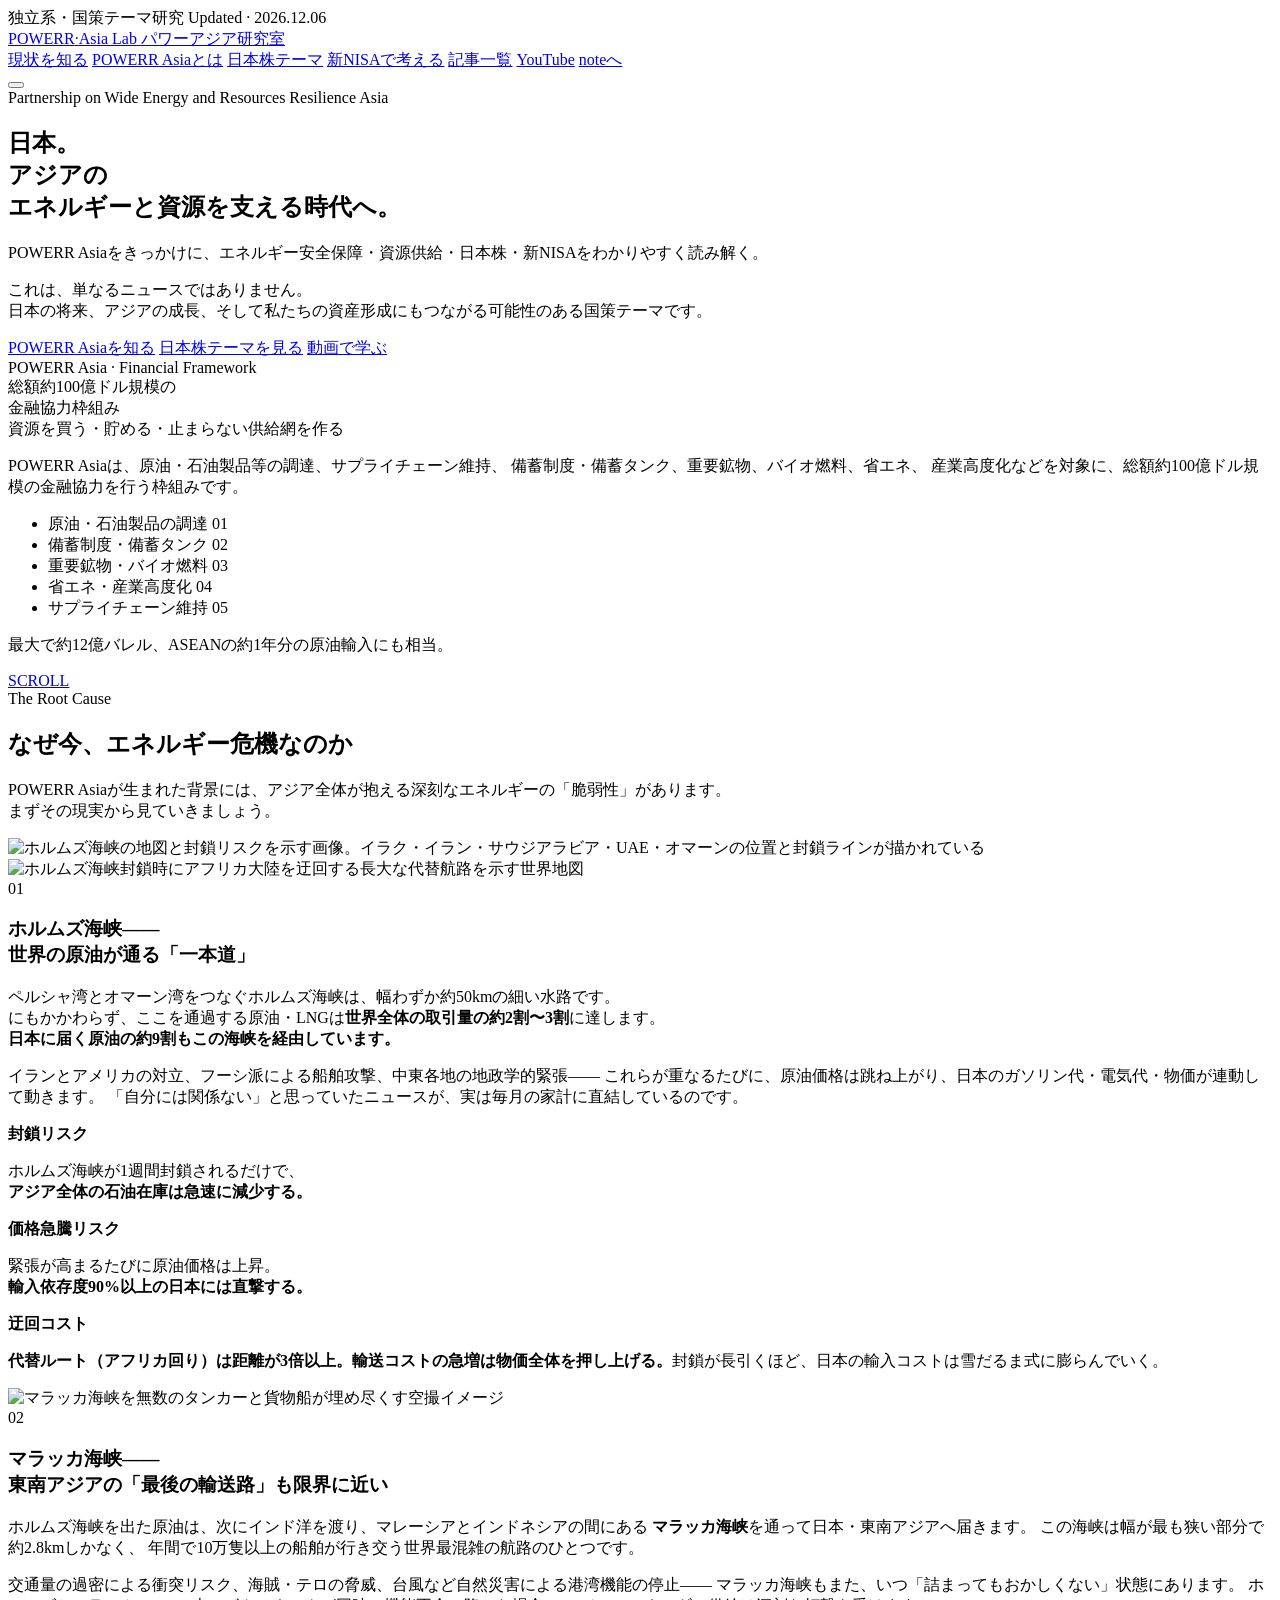
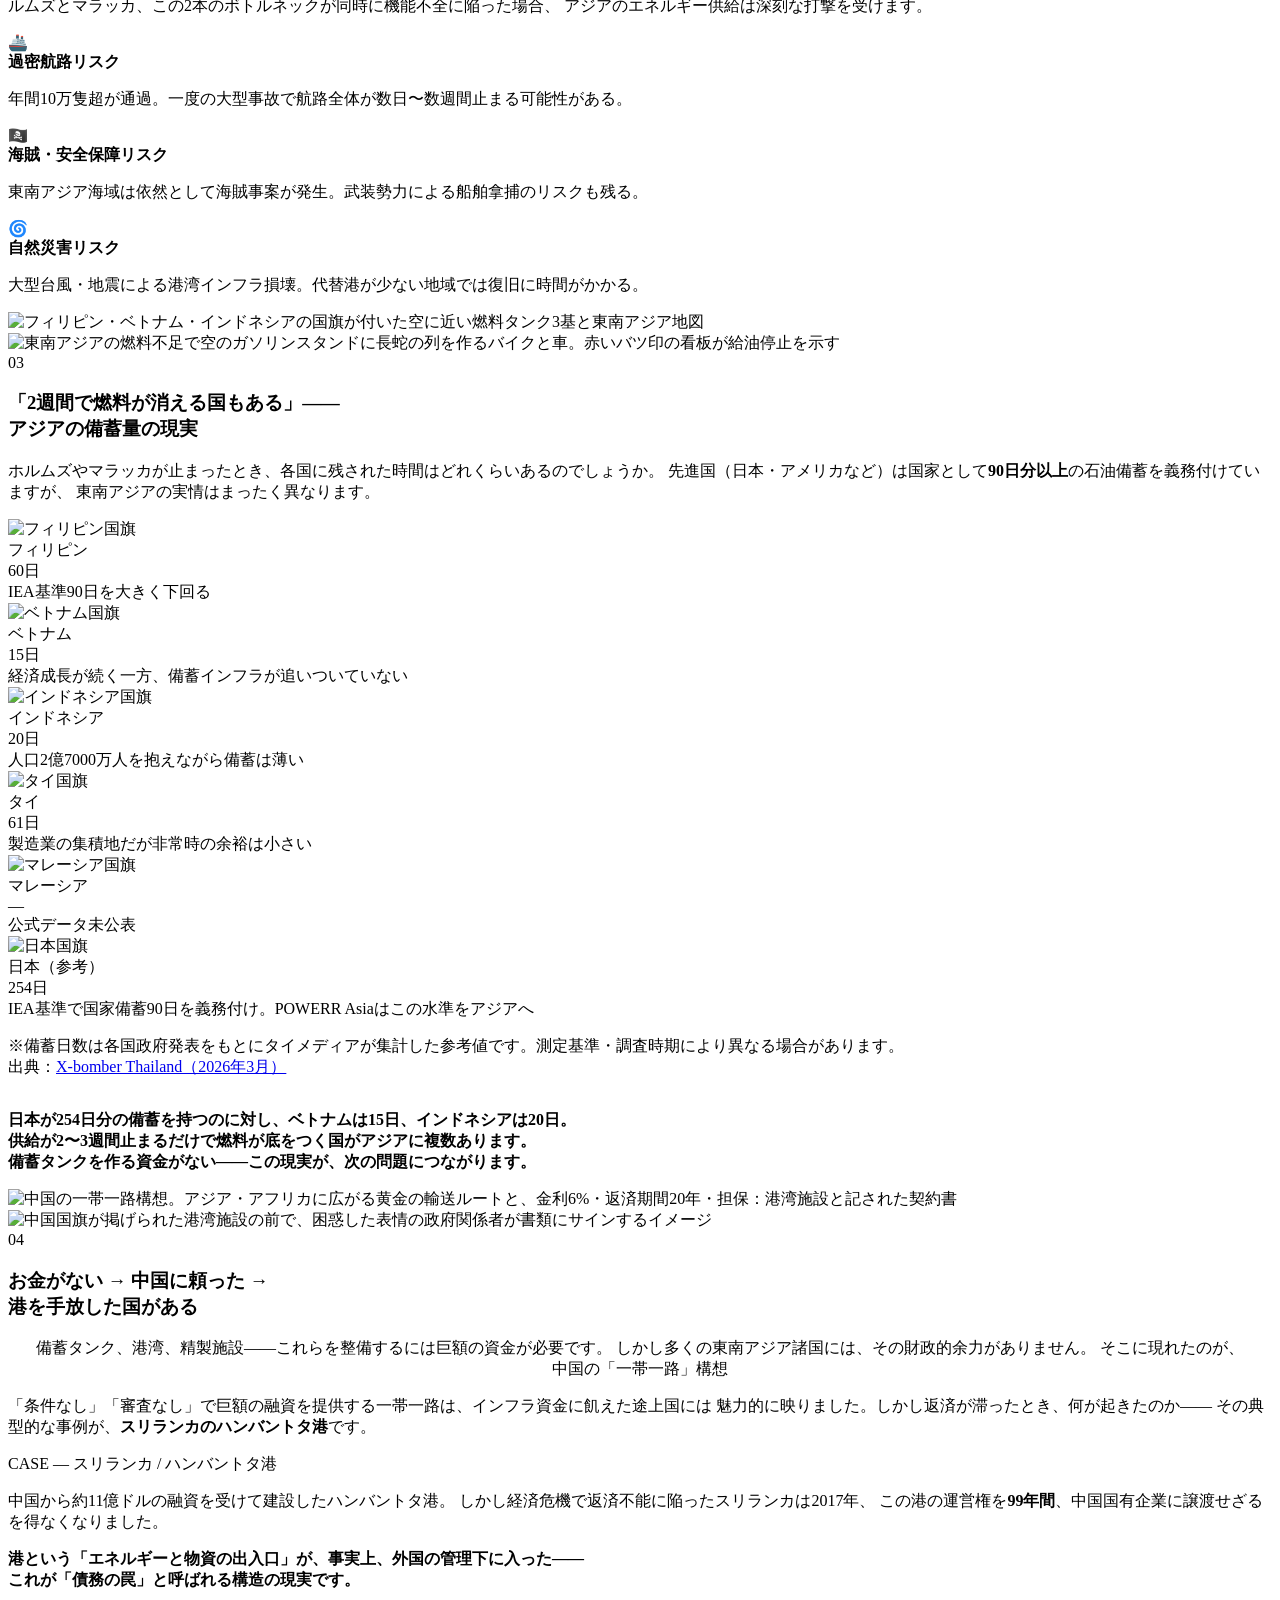
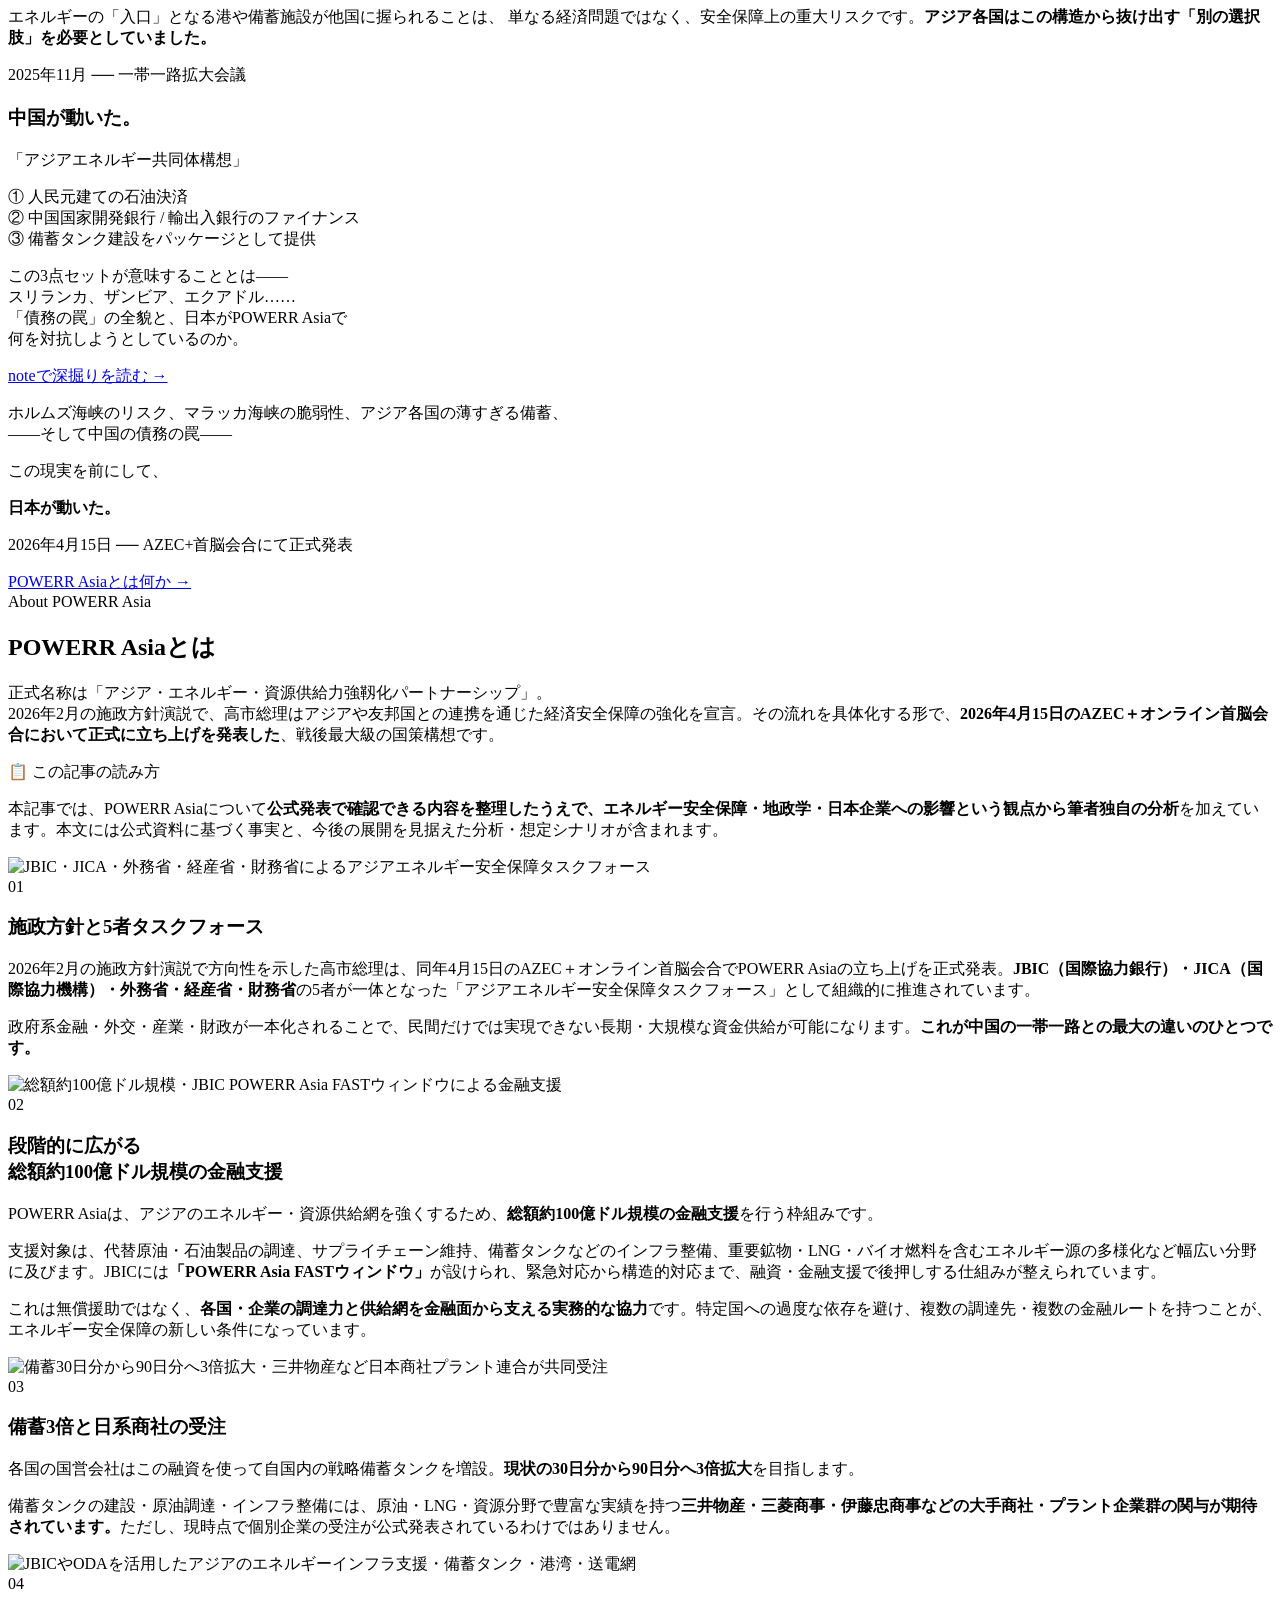
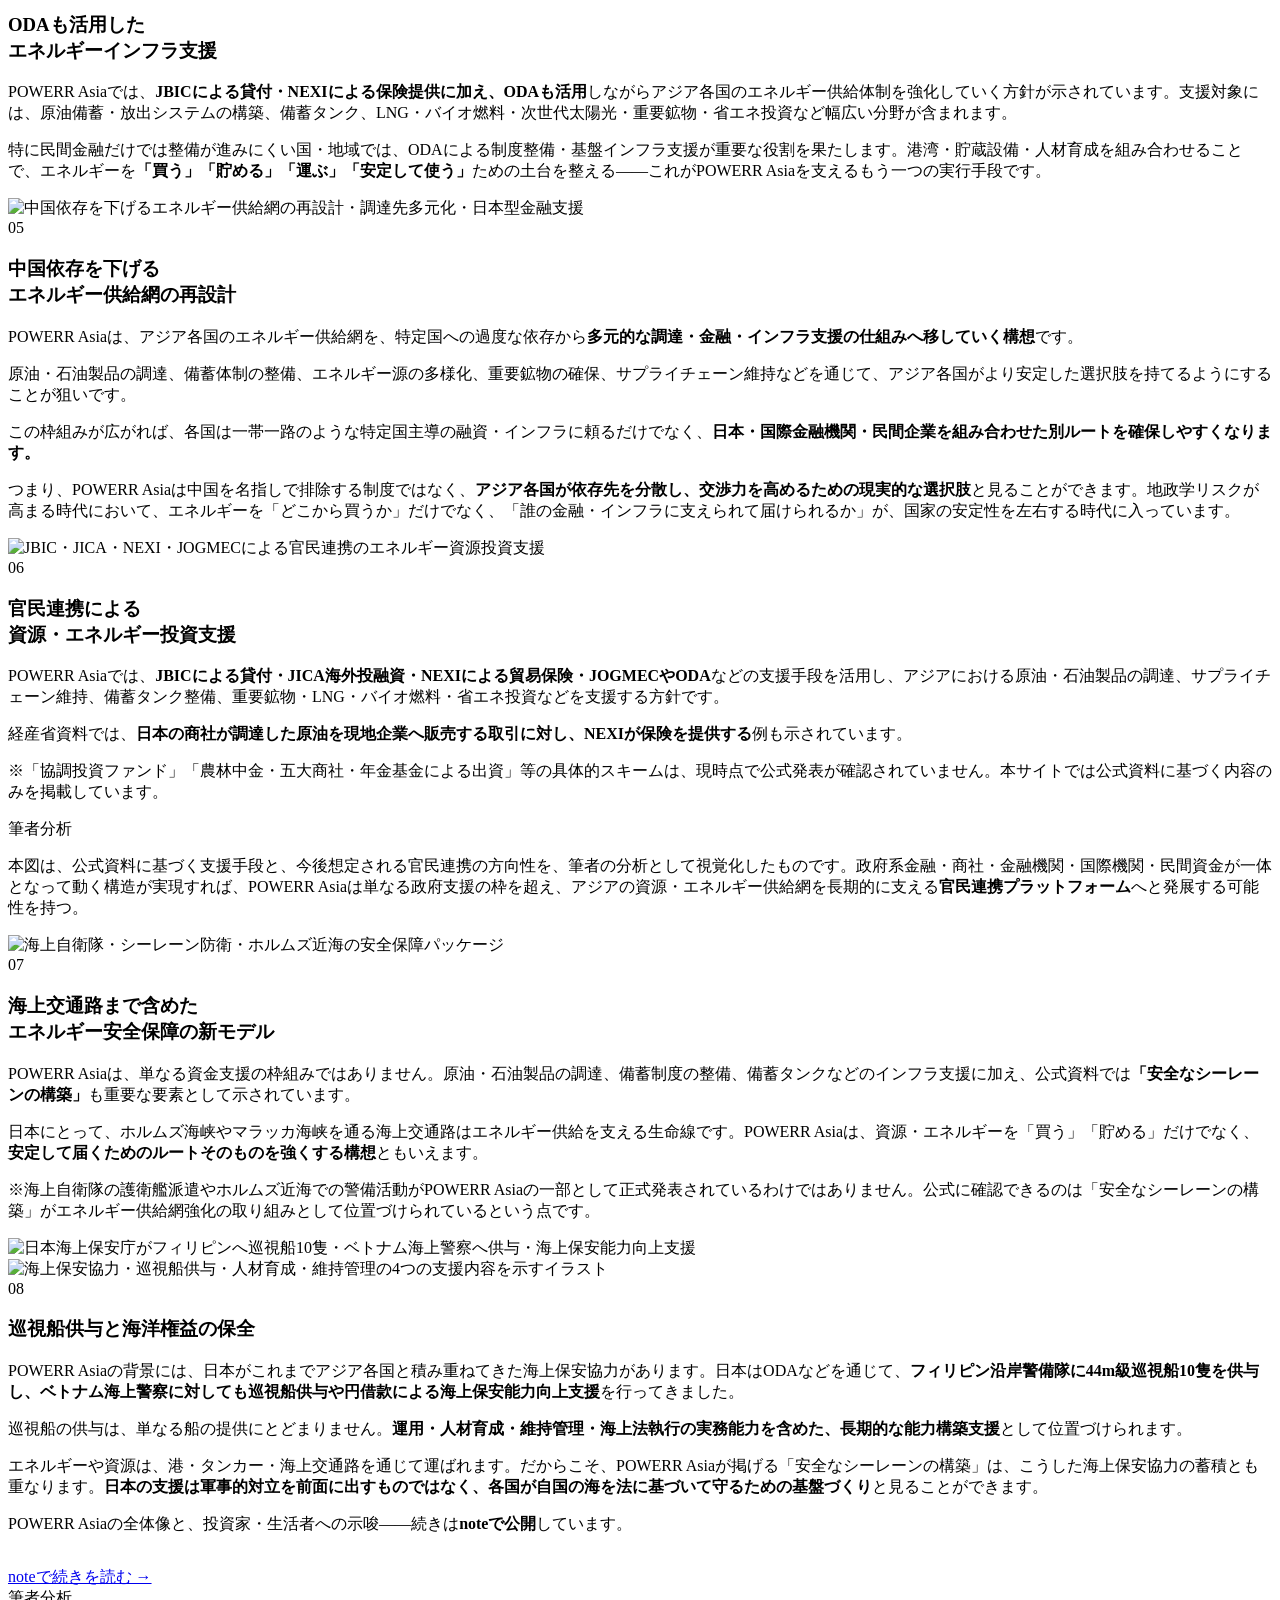
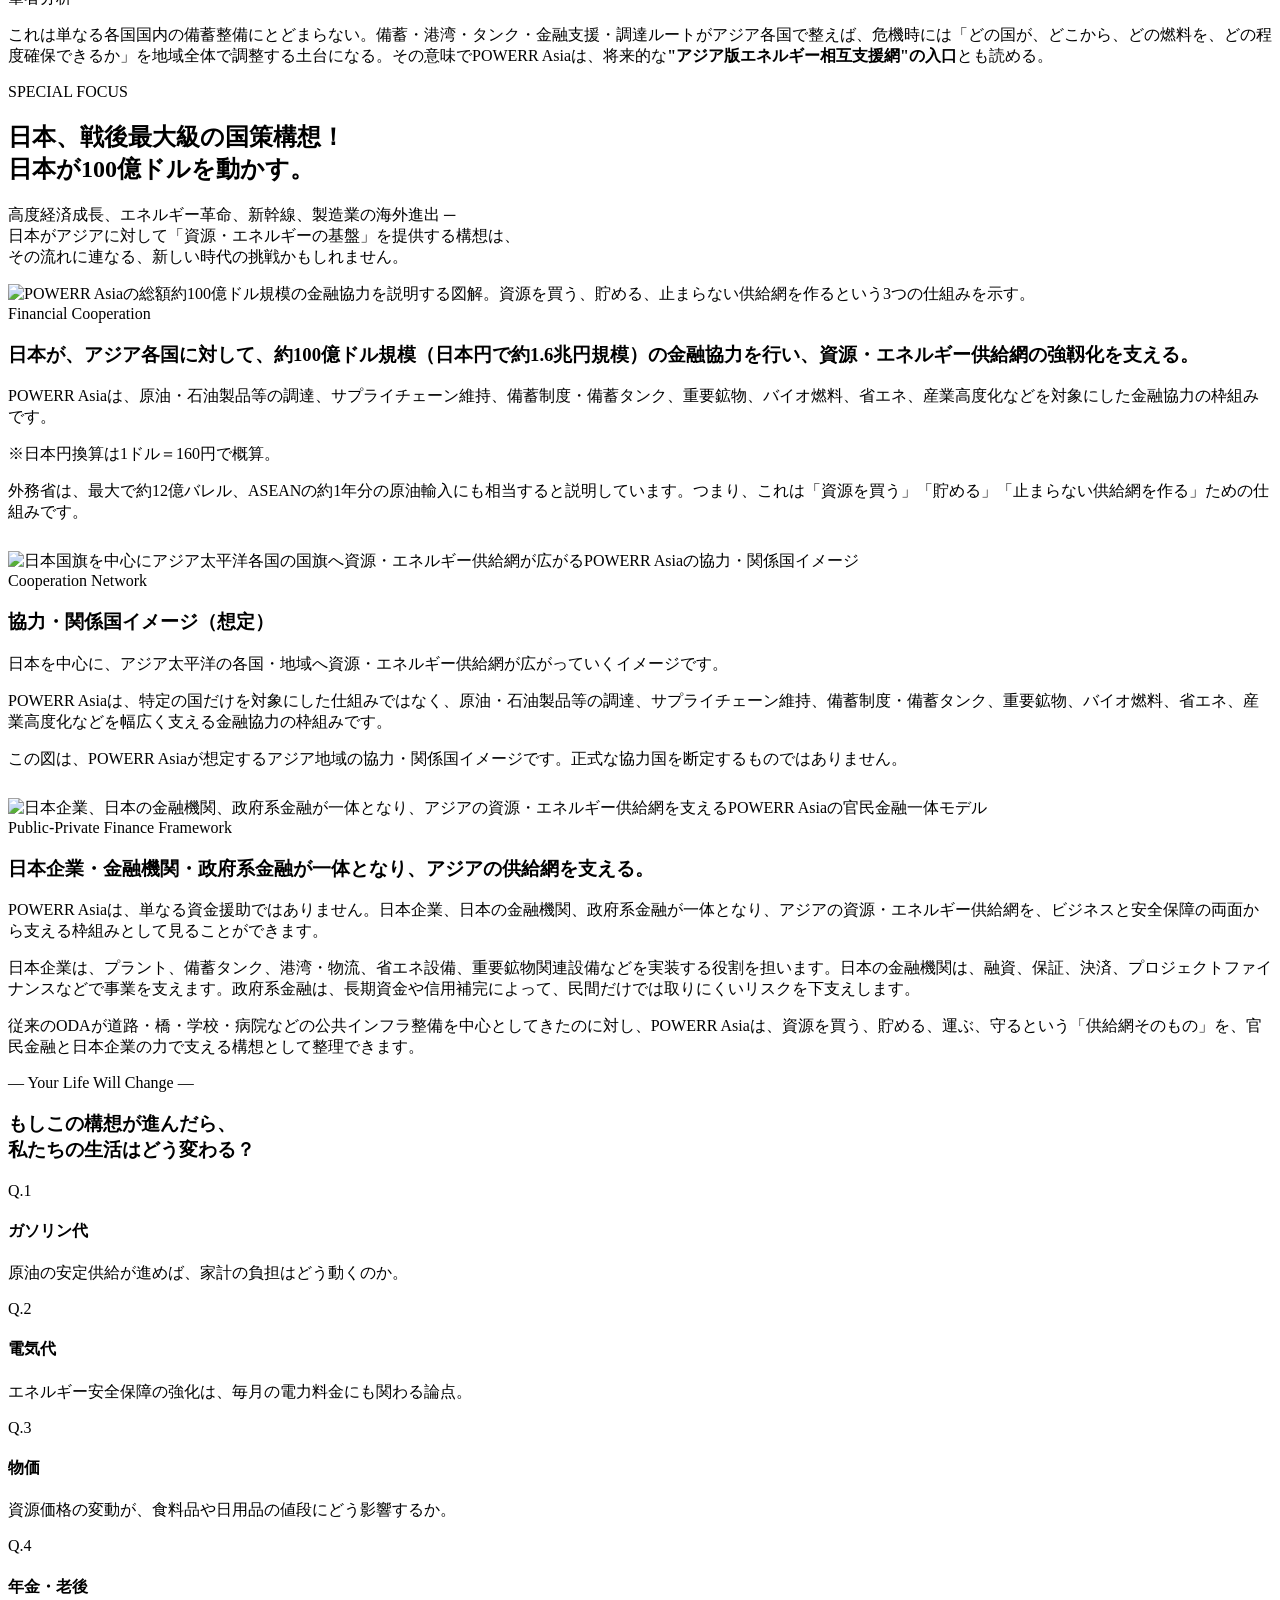
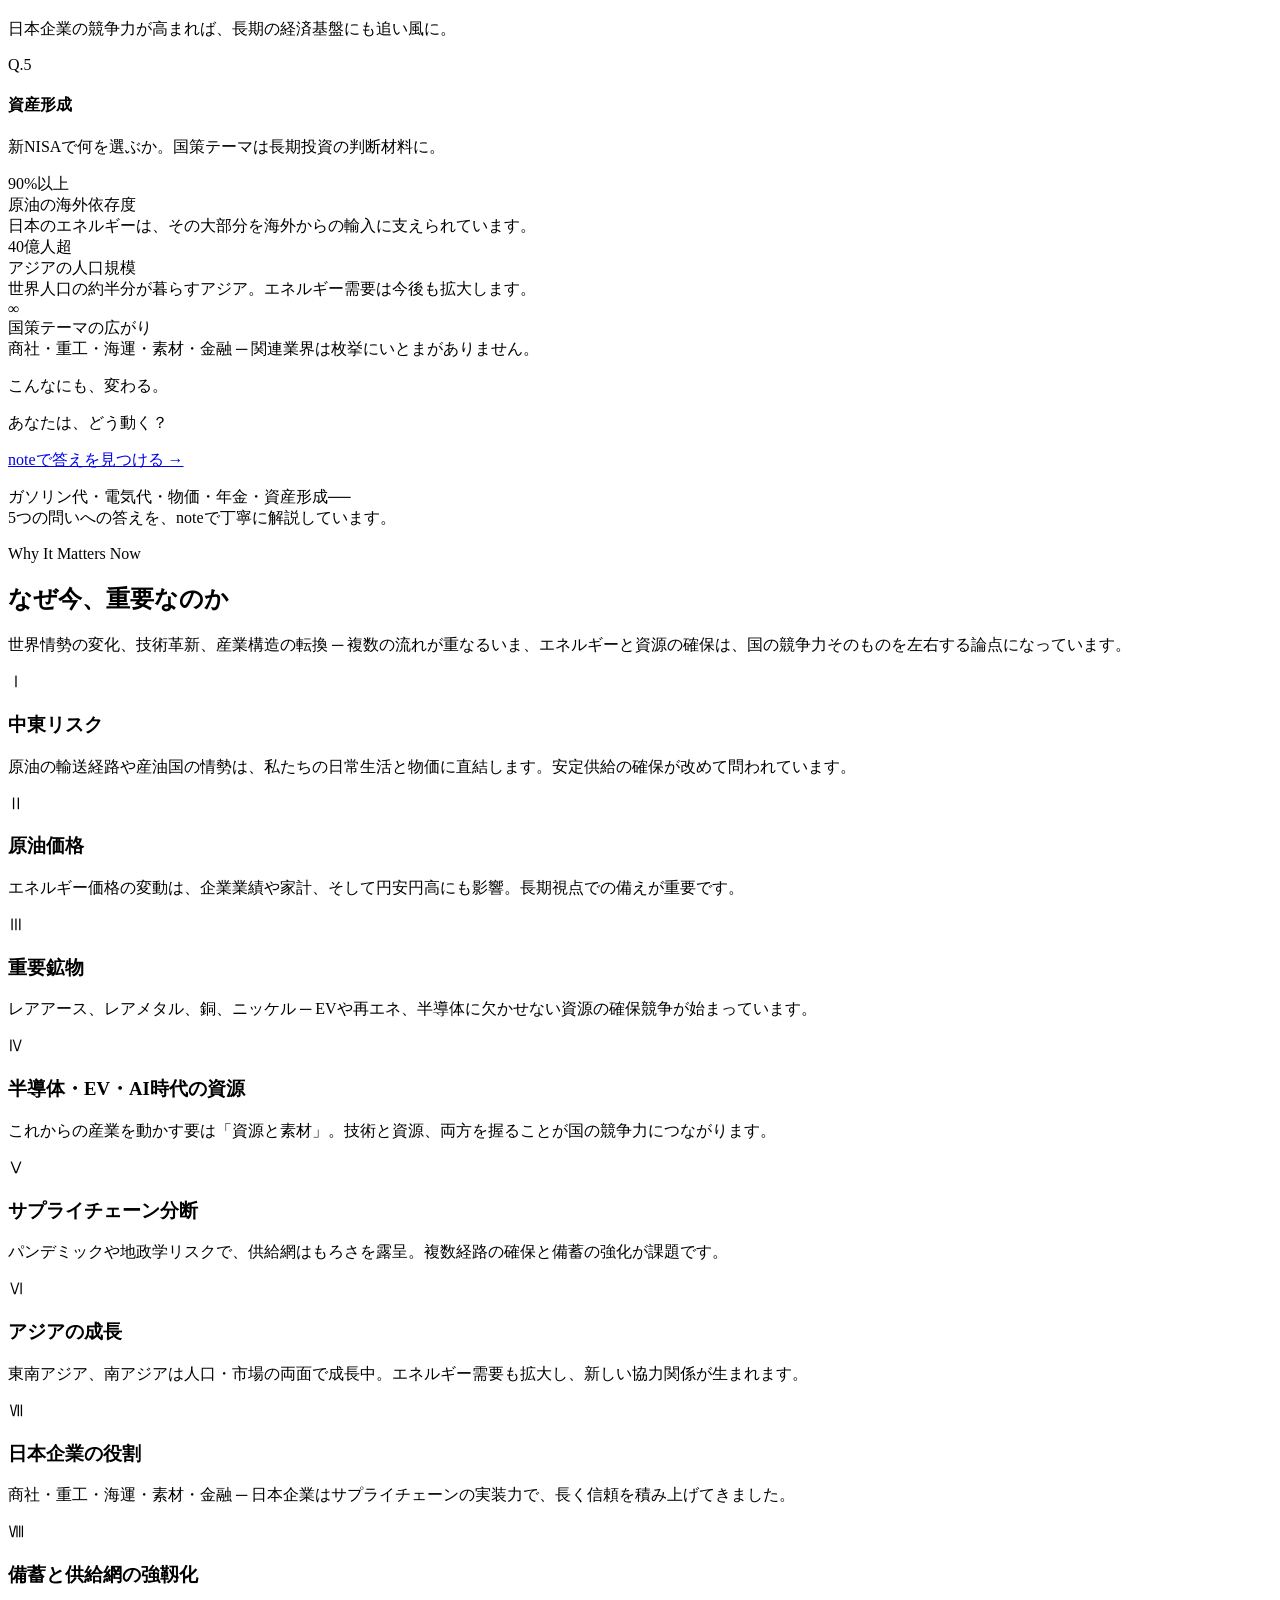
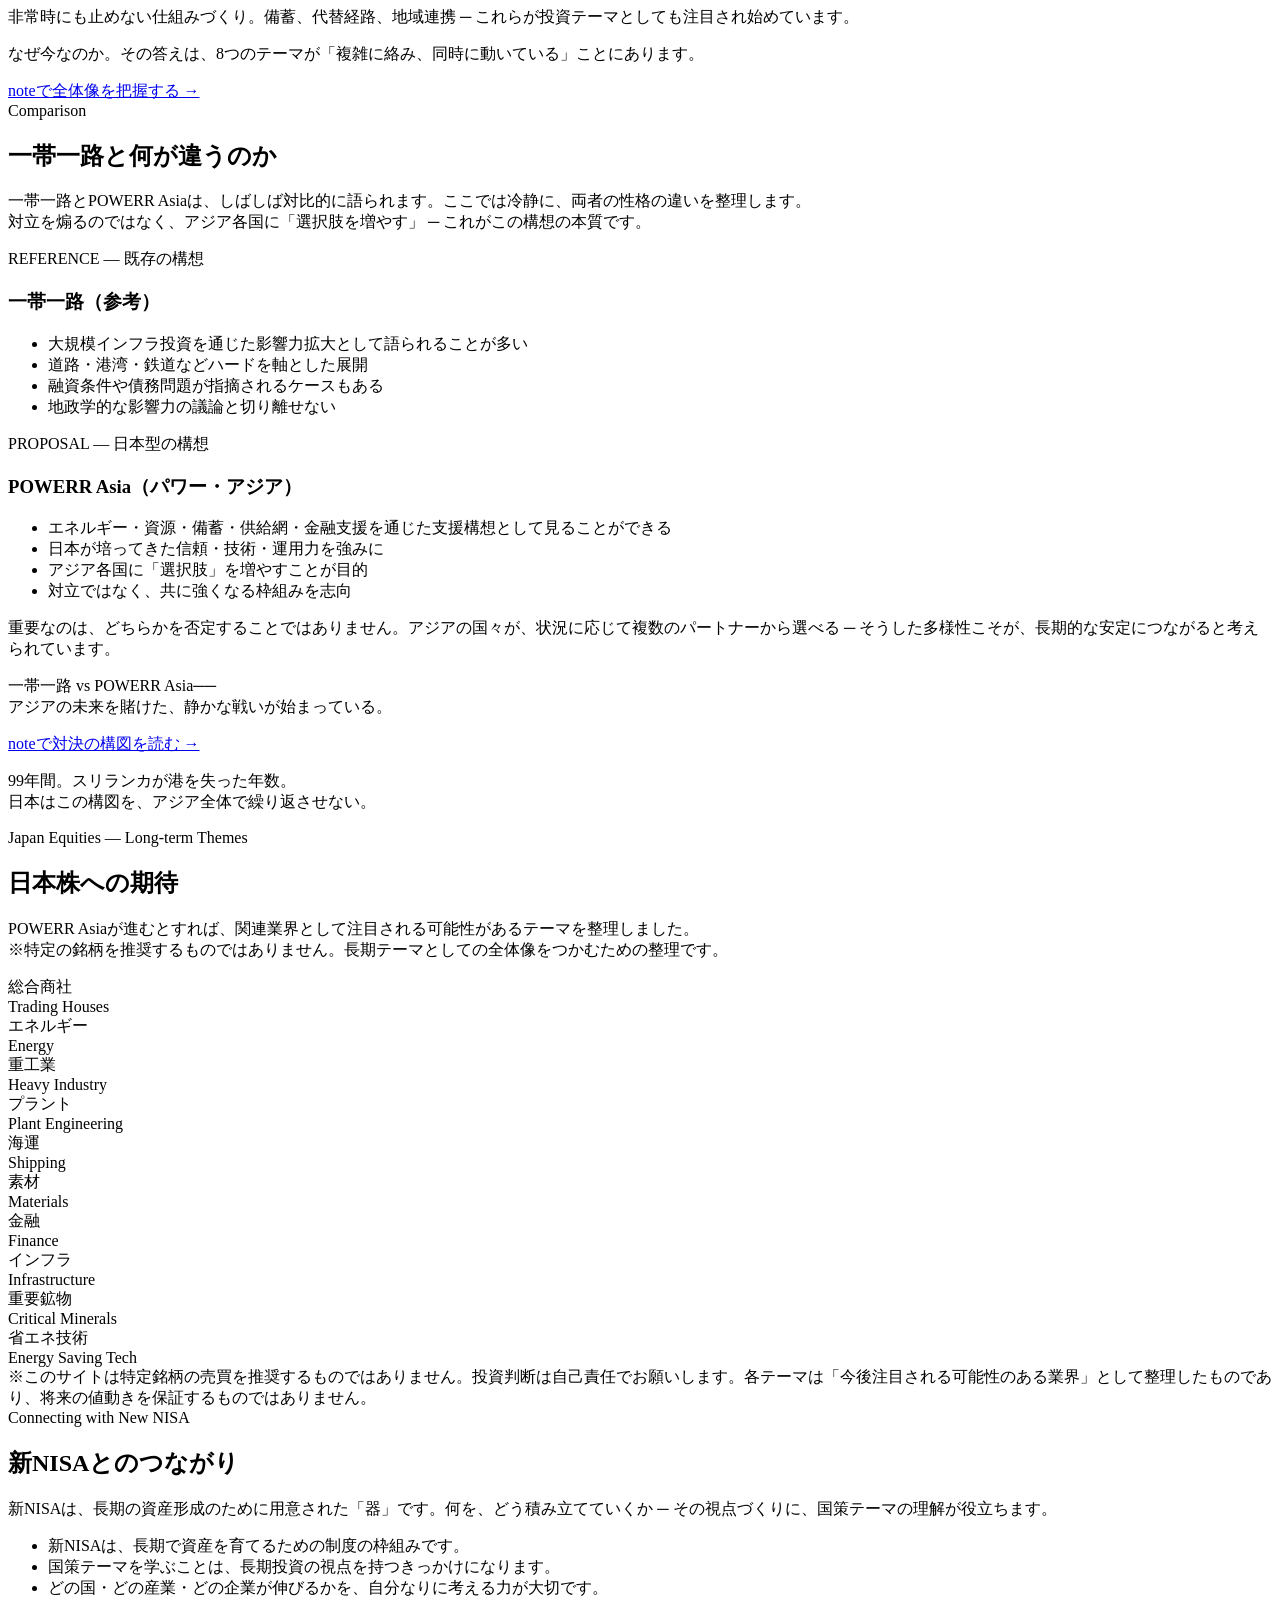
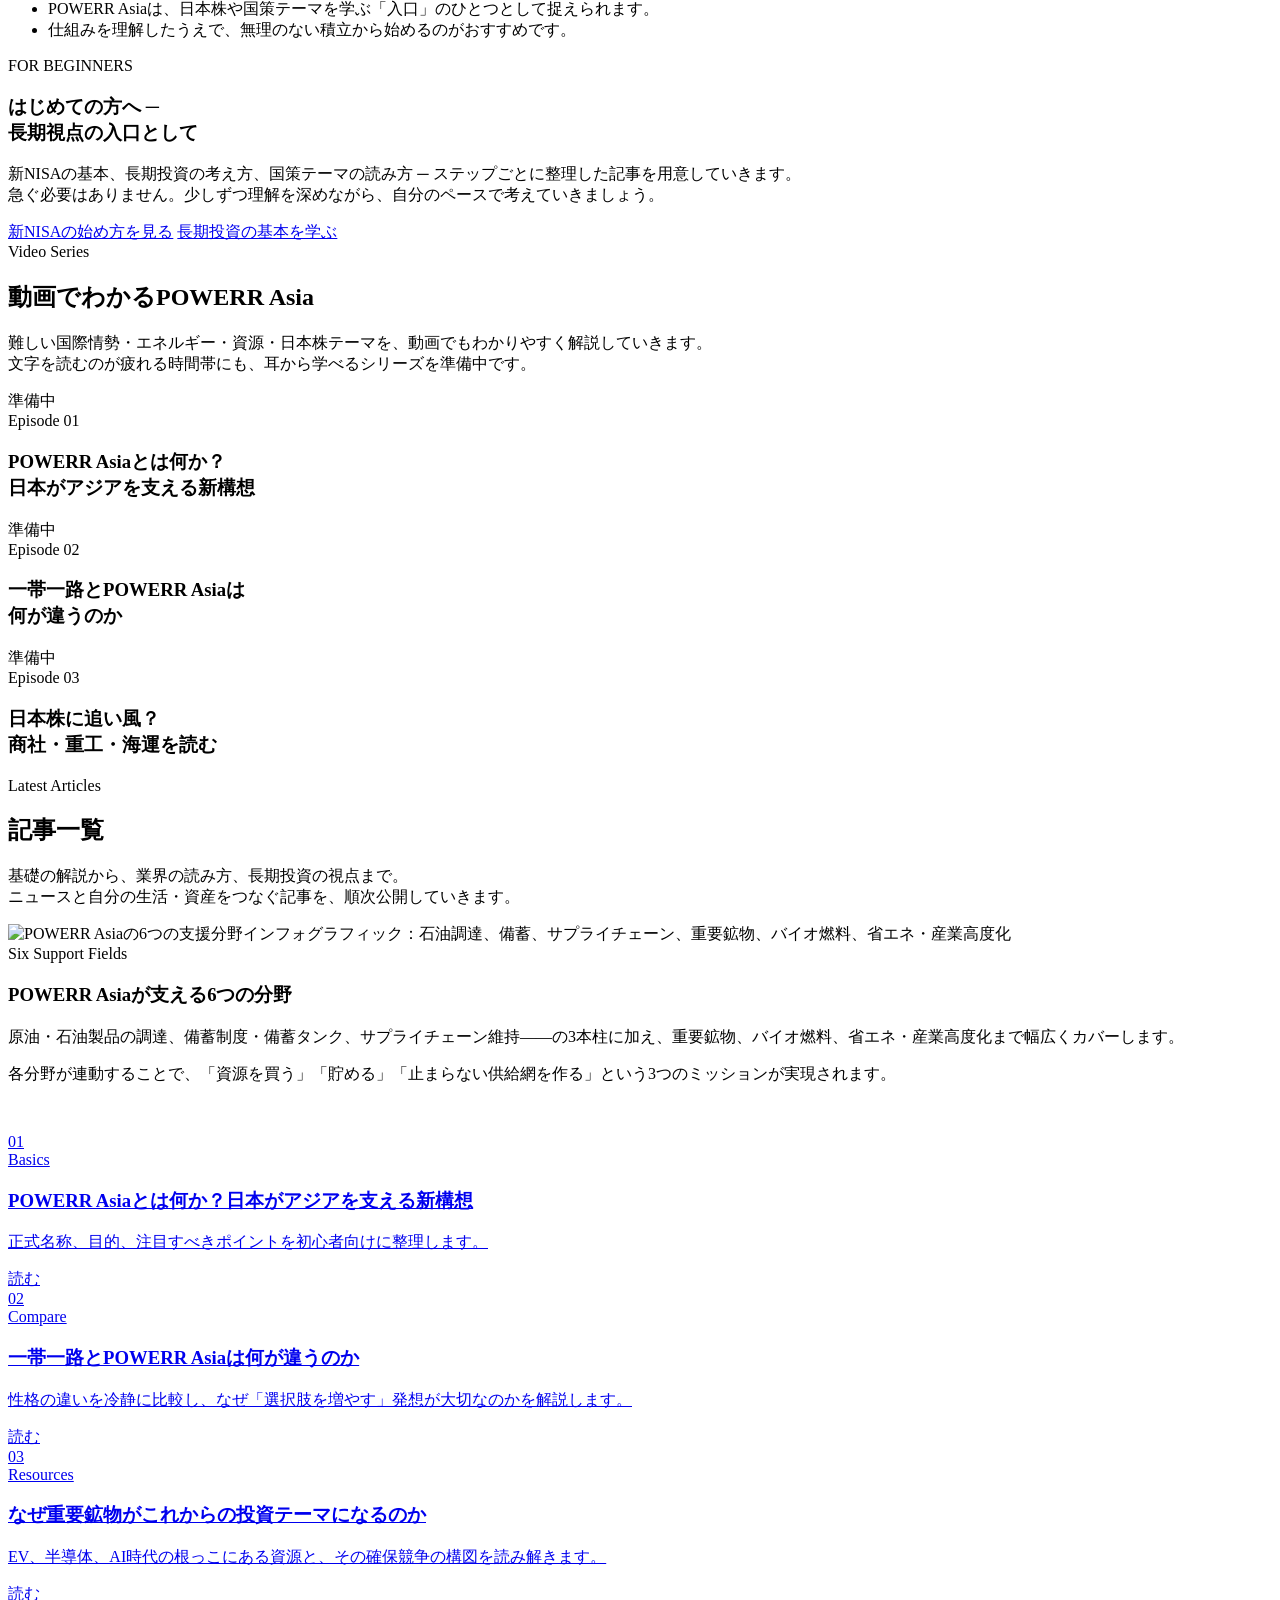
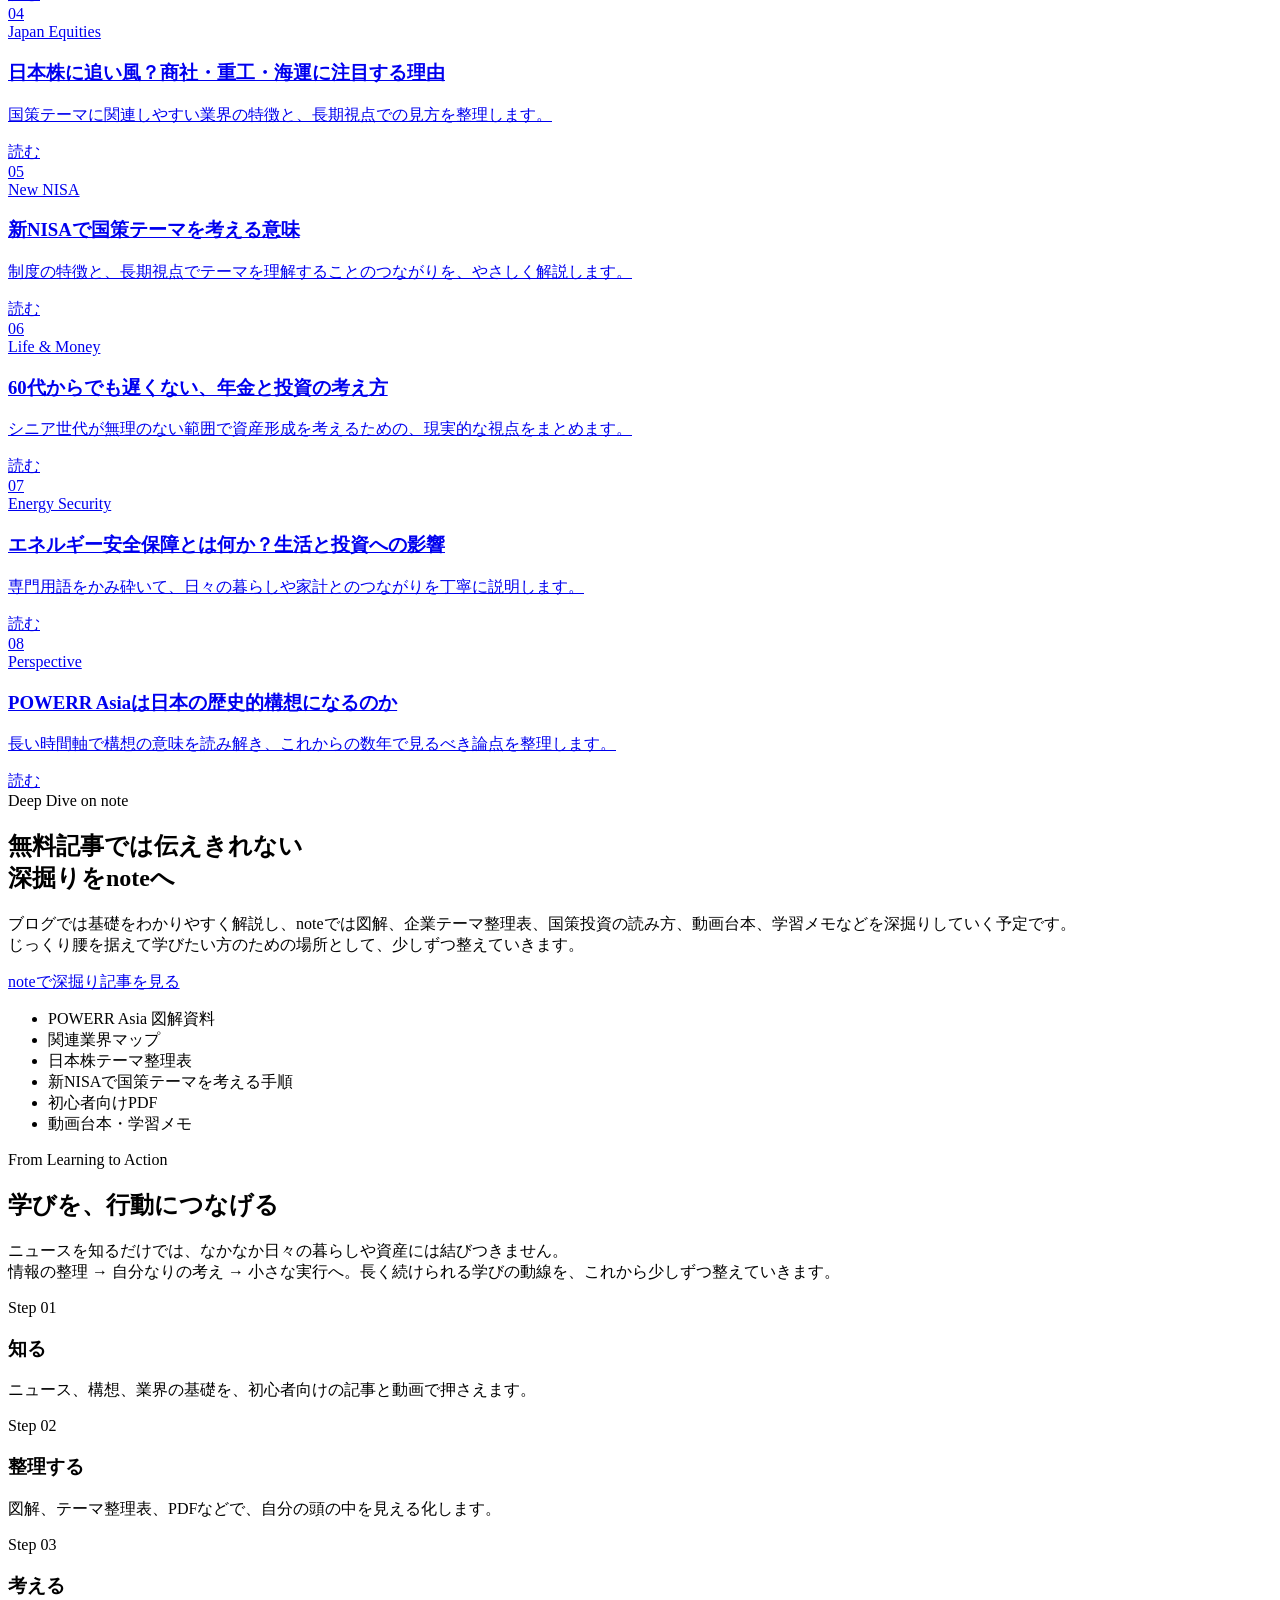
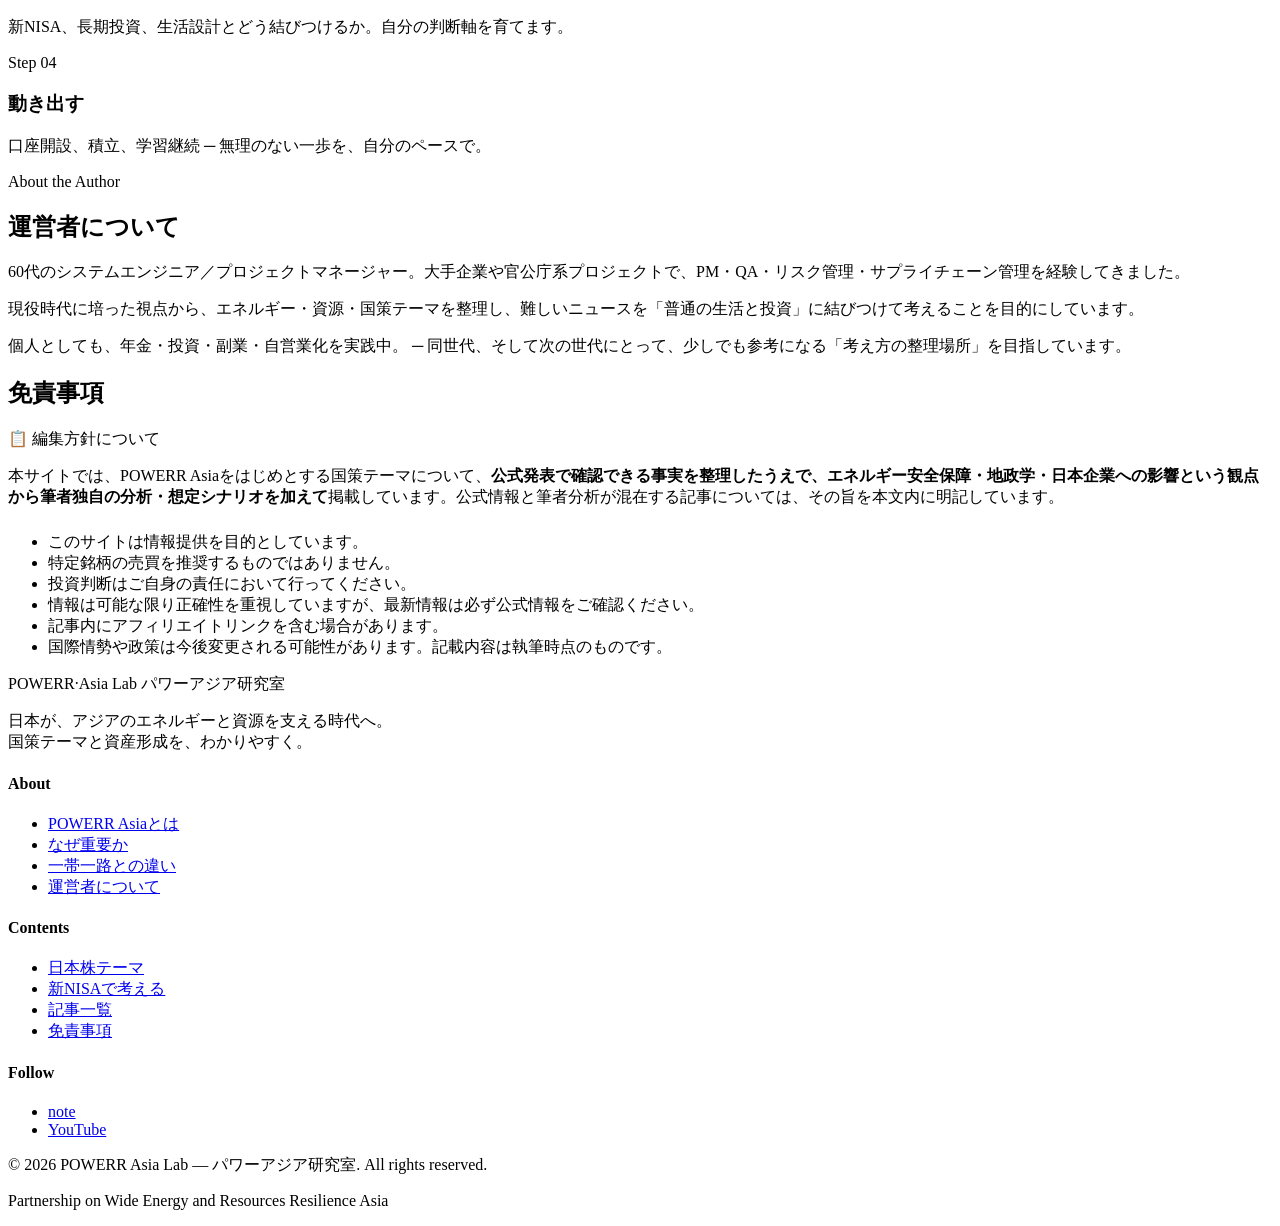
==== BK/index.html @ 2cc4d348 "変更" ====
<!DOCTYPE html>
<html lang="ja">
<head>
<meta charset="UTF-8">
<meta name="viewport" content="width=device-width, initial-scale=1.0">
<title>POWERR Asiaとは？日本がアジアのエネルギーと資源を支える新構想 | POWERR Asia Lab</title>
<meta name="description" content="POWERR Asia（パワー・アジア)を初心者向けに解説。日本のエネルギー安全保障、資源供給、サプライチェーン、日本株、新NISAとの関係をわかりやすく読み解きます。">
<meta name="keywords" content="POWERR Asia,パワーアジア,パワーアジア研究室,アジア エネルギー 資源,日本株 国策テーマ,新NISA 日本株,重要鉱物,サプライチェーン,エネルギー安全保障,一帯一路 違い,国策投資,日本株 長期投資">
<meta property="og:title" content="POWERR Asiaとは？日本がアジアのエネルギーと資源を支える新構想">
<meta property="og:description" content="POWERR Asia（パワー・アジア)を初心者向けに解説。エネルギー安全保障・資源供給・日本株・新NISAをわかりやすく読み解く情報サイト。">
<meta property="og:type" content="website">
<meta property="og:site_name" content="POWERR Asia Lab">
<link rel="preconnect" href="https://fonts.googleapis.com">
<link rel="preconnect" href="https://fonts.gstatic.com" crossorigin>
<link href="https://fonts.googleapis.com/css2?family=Noto+Serif+JP:wght@400;500;600;700&family=Noto+Sans+JP:wght@300;400;500;700&family=Cormorant+Garamond:ital,wght@0,500;0,600;1,500&display=swap" rel="stylesheet">

<meta http-equiv="X-UA-Compatible" content="IE=edge">
<link rel="stylesheet" href="css/style.css">

</head>
<body>

<!-- ============================================
     UTILITY BAR
     ============================================ -->
<div class="utility-bar">
  <div class="container">
    <span class="utility-tag">独立系・国策テーマ研究</span>
    <span class="utility-date" id="today">— UPDATED —</span>
  </div>
</div>

<!-- ============================================
     HEADER
     ============================================ -->
<header class="site-header">
  <div class="container">
    <div class="header-inner">
    <a href="#top" class="brand">
      <span class="brand-mark">POWERR<span class="dot">·</span>Asia Lab</span>
      <span class="brand-sub">パワーアジア研究室</span>
    </a>

    <nav class="nav" id="mainNav">
      <a href="#crisis">現状を知る</a>
      <a href="#about">POWERR Asiaとは</a>
      <a href="#stocks">日本株テーマ</a>
      <a href="#nisa">新NISAで考える</a>
      <a href="#articles">記事一覧</a>
      <a href="#youtube">YouTube</a>
      <!-- AFFILIATE/EXT LINK PLACEHOLDER: noteのプロフィールURLに置き換え -->
      <a href="#note" class="cta">noteへ</a>
    </nav>

    <button class="menu-toggle" id="menuToggle" aria-label="メニュー" aria-expanded="false">
      <span></span>
    </button>
    </div>
  </div>
</header>

<!-- ============================================
     HERO — 画像背景版
     ============================================ -->
<section class="hero" id="top">
  <!-- HERO IMAGE PLACEHOLDER: images/hero.jpg を差し替えると画像が変わります -->
  <div class="hero-bg" style="background-image:url('images/hero.jpg');" aria-hidden="true"></div>

  <div class="container">
    <div class="hero-text">
      <span class="hero-eyebrow">Partnership on Wide Energy and Resources Resilience Asia</span>
      <h1>日本。<br>アジアの<br><span class="accent">エネルギーと資源</span>を支える時代へ。</h1>
      <p class="hero-sub">
        POWERR Asiaをきっかけに、エネルギー安全保障・資源供給・日本株・新NISAをわかりやすく読み解く。
      </p>
      <p class="hero-note">
        これは、単なるニュースではありません。<br>
        日本の将来、アジアの成長、そして私たちの資産形成にもつながる可能性のある国策テーマです。
      </p>
      <div class="hero-actions">
        <a href="#about" class="btn btn-primary btn-arrow">POWERR Asiaを知る</a>
        <a href="#stocks" class="btn btn-ghost btn-arrow">日本株テーマを見る</a>
        <a href="#youtube" class="btn btn-ghost btn-arrow">動画で学ぶ</a>
      </div>
    </div>

    <!-- 右側情報パネル -->
    <aside class="hero-panel" aria-label="POWERR Asiaの金融協力">
      <div class="hero-panel-label">POWERR Asia · Financial Framework</div>
      <div class="hero-panel-title">
        総額約100億ドル規模の<br>
        金融協力枠組み
      </div>
      <div class="hero-panel-subtitle">
        資源を買う・貯める・止まらない供給網を作る
      </div>

      <p class="hero-panel-desc">
        POWERR Asiaは、原油・石油製品等の調達、サプライチェーン維持、
        備蓄制度・備蓄タンク、重要鉱物、バイオ燃料、省エネ、
        産業高度化などを対象に、総額約100億ドル規模の金融協力を行う枠組みです。
      </p>

      <ul class="hero-panel-list">
        <li>原油・石油製品の調達 <span class="num">01</span></li>
        <li>備蓄制度・備蓄タンク <span class="num">02</span></li>
        <li>重要鉱物・バイオ燃料 <span class="num">03</span></li>
        <li>省エネ・産業高度化 <span class="num">04</span></li>
        <li>サプライチェーン維持 <span class="num">05</span></li>
      </ul>

      <p class="hero-panel-note">
        最大で約12億バレル、ASEANの約1年分の原油輸入にも相当。
      </p>
    </aside>
  </div>

  <a href="#crisis" class="hero-scroll" aria-label="次のセクションへスクロール">SCROLL</a>
</section>

<!-- ============================================
     CRISIS — なぜ今、エネルギー危機なのか
     ============================================ -->
<section class="crisis" id="crisis">
  <div class="container">
    <span class="section-eyebrow">The Root Cause</span>
    <h2 class="section-title">なぜ今、エネルギー危機なのか</h2>
    <p class="section-lead">
      POWERR Asiaが生まれた背景には、アジア全体が抱える深刻なエネルギーの「脆弱性」があります。<br>
      まずその現実から見ていきましょう。
    </p>
  </div>

  <div class="container crisis-blocks-wrap">
  <!-- ブロック① ホルムズ海峡 -->
  <div class="crisis-block" id="crisis-hormuz">
    <div class="crisis-image-stack">
      <div class="crisis-image-wrap">
        <img
          src="images/strait-of-hormuz-oil-tanker-blockade-risk-editorial-illustration.jpg"
          alt="ホルムズ海峡の地図と封鎖リスクを示す画像。イラク・イラン・サウジアラビア・UAE・オマーンの位置と封鎖ラインが描かれている"
          class="crisis-img"
          loading="lazy"
        >
      </div>
      <div class="crisis-image-wrap">
        <img
          src="images/hormuz-strait-blocked-oil-shipping-route-africa-detour-japan.jpg"
          alt="ホルムズ海峡封鎖時にアフリカ大陸を迂回する長大な代替航路を示す世界地図"
          class="crisis-img"
          loading="lazy"
        >
      </div>
    </div>
    <div class="crisis-text">
      <span class="crisis-num">01</span>
      <h3 class="crisis-heading">ホルムズ海峡——<br>世界の原油が通る「一本道」</h3>
      <p>
        ペルシャ湾とオマーン湾をつなぐホルムズ海峡は、幅わずか約50kmの細い水路です。<br>
        にもかかわらず、ここを通過する原油・LNGは<strong>世界全体の取引量の約2割〜3割</strong>に達します。<br>
        <strong>日本に届く原油の約9割もこの海峡を経由しています。</strong>
      </p>
      <p>
        イランとアメリカの対立、フーシ派による船舶攻撃、中東各地の地政学的緊張——
        これらが重なるたびに、原油価格は跳ね上がり、日本のガソリン代・電気代・物価が連動して動きます。
        「自分には関係ない」と思っていたニュースが、実は毎月の家計に直結しているのです。
      </p>
      <div class="crisis-risk-box">
        <div class="crisis-risk-item">
          <div>
            <strong>封鎖リスク</strong>
            <p>ホルムズ海峡が1週間封鎖されるだけで、<br><strong>アジア全体の石油在庫は急速に減少する。</strong></p>
          </div>
        </div>
        <div class="crisis-risk-item">
          <div>
            <strong>価格急騰リスク</strong>
            <p>緊張が高まるたびに原油価格は上昇。<br><strong>輸入依存度90%以上の日本には直撃する。</strong></p>
          </div>
        </div>
        <div class="crisis-risk-item">
          <div>
            <strong>迂回コスト</strong>
            <p><strong>代替ルート（アフリカ回り）は距離が3倍以上。輸送コストの急増は物価全体を押し上げる。</strong>封鎖が長引くほど、日本の輸入コストは雪だるま式に膨らんでいく。</p>
          </div>
        </div>
      </div>
    </div>
  </div>

  <!-- ブロック② マラッカ海峡 -->
  <div class="crisis-block crisis-block--alt" id="crisis-malacca">
    <div class="crisis-image-wrap">
      <img
        src="images/strait-of-malacca-oil-tanker-congestion-shipping-risk.jpg"
        alt="マラッカ海峡を無数のタンカーと貨物船が埋め尽くす空撮イメージ"
        class="crisis-img"
        loading="lazy"
      >
    </div>
    <div class="crisis-text">
      <span class="crisis-num">02</span>
      <h3 class="crisis-heading">マラッカ海峡——<br>東南アジアの「最後の輸送路」も限界に近い</h3>
      <p>
        ホルムズ海峡を出た原油は、次にインド洋を渡り、マレーシアとインドネシアの間にある
        <strong>マラッカ海峡</strong>を通って日本・東南アジアへ届きます。
        この海峡は幅が最も狭い部分で約2.8kmしかなく、
        年間で10万隻以上の船舶が行き交う世界最混雑の航路のひとつです。
      </p>
      <p>
        交通量の過密による衝突リスク、海賊・テロの脅威、台風など自然災害による港湾機能の停止——
        マラッカ海峡もまた、いつ「詰まってもおかしくない」状態にあります。
        ホルムズとマラッカ、この2本のボトルネックが同時に機能不全に陥った場合、
        アジアのエネルギー供給は深刻な打撃を受けます。
      </p>
      <div class="crisis-risk-box">
        <div class="crisis-risk-item">
          <span class="risk-icon">🚢</span>
          <div>
            <strong>過密航路リスク</strong>
            <p>年間10万隻超が通過。一度の大型事故で航路全体が数日〜数週間止まる可能性がある。</p>
          </div>
        </div>
        <div class="crisis-risk-item">
          <span class="risk-icon">🏴‍☠️</span>
          <div>
            <strong>海賊・安全保障リスク</strong>
            <p>東南アジア海域は依然として海賊事案が発生。武装勢力による船舶拿捕のリスクも残る。</p>
          </div>
        </div>
        <div class="crisis-risk-item">
          <span class="risk-icon">🌀</span>
          <div>
            <strong>自然災害リスク</strong>
            <p>大型台風・地震による港湾インフラ損壊。代替港が少ない地域では復旧に時間がかかる。</p>
          </div>
        </div>
      </div>
    </div>
  </div>

  <!-- ブロック③ 備蓄の少なさ -->
  <div class="crisis-block" id="crisis-storage">
    <div class="crisis-image-stack">
      <div class="crisis-image-wrap">
        <img
          src="images/southeast-asia-fuel-storage-shortage-energy-security-risk.jpg"
          alt="フィリピン・ベトナム・インドネシアの国旗が付いた空に近い燃料タンク3基と東南アジア地図"
          class="crisis-img"
          loading="lazy"
        >
      </div>
      <div class="crisis-image-wrap">
        <img
          src="images/southeast-asia-fuel-shortage-empty-gas-station-long-queue.jpg"
          alt="東南アジアの燃料不足で空のガソリンスタンドに長蛇の列を作るバイクと車。赤いバツ印の看板が給油停止を示す"
          class="crisis-img"
          loading="lazy"
        >
      </div>
    </div>
    <div class="crisis-text">
      <span class="crisis-num">03</span>
      <h3 class="crisis-heading">「2週間で燃料が消える国もある」——<br>アジアの備蓄量の現実</h3>
      <p>
        ホルムズやマラッカが止まったとき、各国に残された時間はどれくらいあるのでしょうか。
        先進国（日本・アメリカなど）は国家として<strong>90日分以上</strong>の石油備蓄を義務付けていますが、
        東南アジアの実情はまったく異なります。
      </p>

      <div class="crisis-storage-grid">
        <div class="crisis-storage-card crisis-storage-card--warning">
          <div class="storage-flag"><img src="https://flagcdn.com/w40/ph.png" alt="フィリピン国旗" class="storage-flag-img"></div>
          <div class="storage-country">フィリピン</div>
          <div class="storage-days">60日</div>
          <div class="storage-bar"><div class="storage-fill" style="width:24%"></div></div>
          <div class="storage-note">IEA基準90日を大きく下回る</div>
        </div>
        <div class="crisis-storage-card crisis-storage-card--warning">
          <div class="storage-flag"><img src="https://flagcdn.com/w40/vn.png" alt="ベトナム国旗" class="storage-flag-img"></div>
          <div class="storage-country">ベトナム</div>
          <div class="storage-days">15日</div>
          <div class="storage-bar"><div class="storage-fill" style="width:6%"></div></div>
          <div class="storage-note">経済成長が続く一方、備蓄インフラが追いついていない</div>
        </div>
        <div class="crisis-storage-card crisis-storage-card--warning">
          <div class="storage-flag"><img src="https://flagcdn.com/w40/id.png" alt="インドネシア国旗" class="storage-flag-img"></div>
          <div class="storage-country">インドネシア</div>
          <div class="storage-days">20日</div>
          <div class="storage-bar"><div class="storage-fill" style="width:8%"></div></div>
          <div class="storage-note">人口2億7000万人を抱えながら備蓄は薄い</div>
        </div>
        <div class="crisis-storage-card crisis-storage-card--caution">
          <div class="storage-flag"><img src="https://flagcdn.com/w40/th.png" alt="タイ国旗" class="storage-flag-img"></div>
          <div class="storage-country">タイ</div>
          <div class="storage-days">61日</div>
          <div class="storage-bar"><div class="storage-fill crisis-storage-fill--caution" style="width:24%"></div></div>
          <div class="storage-note">製造業の集積地だが非常時の余裕は小さい</div>
        </div>
        <div class="crisis-storage-card crisis-storage-card--caution">
          <div class="storage-flag"><img src="https://flagcdn.com/w40/my.png" alt="マレーシア国旗" class="storage-flag-img"></div>
          <div class="storage-country">マレーシア</div>
          <div class="storage-days">—</div>
          <div class="storage-bar"><div class="storage-fill" style="width:0%"></div></div>
          <div class="storage-note">公式データ未公表</div>
        </div>
        <div class="crisis-storage-card crisis-storage-card--safe">
          <div class="storage-flag"><img src="https://flagcdn.com/w40/jp.png" alt="日本国旗" class="storage-flag-img"></div>
          <div class="storage-country">日本（参考）</div>
          <div class="storage-days">254日</div>
          <div class="storage-bar crisis-storage-bar--safe"><div class="storage-fill storage-fill--safe" style="width:100%"></div></div>
          <div class="storage-note">IEA基準で国家備蓄90日を義務付け。POWERR Asiaはこの水準をアジアへ</div>
        </div>
      </div>

      <p class="crisis-storage-source">
        ※備蓄日数は各国政府発表をもとにタイメディアが集計した参考値です。測定基準・調査時期により異なる場合があります。<br>
        出典：<a href="https://x-bomberth.com/20260310aseanoil/" target="_blank" rel="noopener">X-bomber Thailand（2026年3月）</a>
      </p>

      <p style="margin-top:2rem;">
        <strong>日本が254日分の備蓄を持つのに対し、ベトナムは15日、インドネシアは20日。</strong><br>
        <strong>供給が2〜3週間止まるだけで燃料が底をつく国がアジアに複数あります。</strong><br>
        <strong>備蓄タンクを作る資金がない——この現実が、次の問題につながります。</strong>
      </p>
    </div>
  </div>

  <!-- ブロック④ 一帯一路の罠（ライト版） -->
  <div class="crisis-block crisis-block--alt" id="crisis-debt">
    <div class="crisis-image-stack">
      <div class="crisis-image-wrap">
        <img
          src="images/china-bri-infrastructure-debt-risk-port-collateral.jpg"
          alt="中国の一帯一路構想。アジア・アフリカに広がる黄金の輸送ルートと、金利6%・返済期間20年・担保：港湾施設と記された契約書"
          class="crisis-img"
          loading="lazy"
        >
      </div>
      <div class="crisis-image-wrap">
        <img
          src="images/southeast-asian-port-china-debt-risk-editorial-illustration.jpg"
          alt="中国国旗が掲げられた港湾施設の前で、困惑した表情の政府関係者が書類にサインするイメージ"
          class="crisis-img"
          loading="lazy"
        >
      </div>
    </div>
    <div class="crisis-text">
      <span class="crisis-num">04</span>
      <h3 class="crisis-heading">お金がない → 中国に頼った →<br>港を手放した国がある</h3>
      <p style="text-align:center;">
        備蓄タンク、港湾、精製施設——これらを整備するには巨額の資金が必要です。
        しかし多くの東南アジア諸国には、その財政的余力がありません。
        そこに現れたのが、<br>
        <span class="bri-badge">中国の「一帯一路」構想</span>
      </p>
      <p>
        「条件なし」「審査なし」で巨額の融資を提供する一帯一路は、インフラ資金に飢えた途上国には
        魅力的に映りました。しかし返済が滞ったとき、何が起きたのか——
        その典型的な事例が、<strong>スリランカのハンバントタ港</strong>です。
      </p>
      <div class="crisis-debt-box">
        <div class="crisis-debt-case">
          <div class="debt-case-label">CASE — スリランカ / ハンバントタ港</div>
          <p>
            中国から約11億ドルの融資を受けて建設したハンバントタ港。
            しかし経済危機で返済不能に陥ったスリランカは2017年、
            この港の運営権を<strong>99年間</strong>、中国国有企業に譲渡せざるを得なくなりました。
          </p>
          <p>
            <strong>港という「エネルギーと物資の出入口」が、事実上、外国の管理下に入った——<br>
            これが「債務の罠」と呼ばれる構造の現実です。</strong>
          </p>
        </div>
      </div>
      <p>
        エネルギーの「入口」となる港や備蓄施設が他国に握られることは、
        単なる経済問題ではなく、安全保障上の重大リスクです。<strong>アジア各国はこの構造から抜け出す「別の選択肢」を必要としていました。</strong>
      </p>
    </div>
  </div>

  </div><!-- /.crisis-blocks-wrap -->

  <!-- NOTE誘導ブリッジ（大型） -->
  <div class="crisis-note-bridge">
    <div class="container">
      <p class="cnb-date">2025年11月 ── 一帯一路拡大会議</p>
      <h3 class="cnb-title">中国が動いた。</h3>
      <p class="cnb-subtitle">「アジアエネルギー共同体構想」</p>
      <div class="cnb-points">
        <div class="cnb-point">
          <span class="cnb-num">①</span>
          <span>人民元建ての石油決済</span>
        </div>
        <div class="cnb-point">
          <span class="cnb-num">②</span>
          <span>中国国家開発銀行 / 輸出入銀行のファイナンス</span>
        </div>
        <div class="cnb-point">
          <span class="cnb-num">③</span>
          <span>備蓄タンク建設をパッケージとして提供</span>
        </div>
      </div>
      <p class="cnb-hook">この3点セットが意味することとは——<br>スリランカ、ザンビア、エクアドル……<br>「債務の罠」の全貌と、日本がPOWERR Asiaで<br>何を対抗しようとしているのか。</p>
      <a href="#note" class="cnb-btn">noteで深掘りを読む →</a>
    </div>
  </div>

  <!-- 移行ブリッジ -->
  <div class="crisis-bridge">
    <div class="container">
      <p class="bridge-text">
        ホルムズ海峡のリスク、マラッカ海峡の脆弱性、アジア各国の薄すぎる備蓄、<br>
        ——そして中国の債務の罠——
      </p>
      <p class="bridge-text bridge-text--lead">この現実を前にして、</p>
      <p class="bridge-text bridge-text--large"><strong>日本が動いた。</strong></p>
      <p class="bridge-text bridge-text--date">2026年4月15日 ── AZEC+首脳会合にて正式発表</p>
      <a href="#about" class="btn btn-primary btn-arrow">POWERR Asiaとは何か →</a>
    </div>
  </div>

</section>

<!-- ============================================ — 興味喚起の派手なフック
     「私たちの生活がどう変わるのか？」
     「戦後最大級の構想か？」
     ============================================ -->

<section class="about" id="about">
  <div class="container">
    <span class="section-eyebrow">About POWERR Asia</span>
    <h2 class="section-title">POWERR Asiaとは</h2>
    <p class="section-lead">
      正式名称は「アジア・エネルギー・資源供給力強靱化パートナーシップ」。<br>
      2026年2月の施政方針演説で、高市総理はアジアや友邦国との連携を通じた経済安全保障の強化を宣言。その流れを具体化する形で、<strong>2026年4月15日のAZEC＋オンライン首脳会合において正式に立ち上げを発表した</strong>、戦後最大級の国策構想です。
    </p>

    <!-- 記事の読み方 -->
    <div class="editorial-note">
      <span class="editorial-note-label">📋 この記事の読み方</span>
      <p>本記事では、POWERR Asiaについて<strong>公式発表で確認できる内容を整理したうえで、エネルギー安全保障・地政学・日本企業への影響という観点から筆者独自の分析</strong>を加えています。本文には公式資料に基づく事実と、今後の展開を見据えた分析・想定シナリオが含まれます。</p>
    </div>
  </div>

  <div class="container about-blocks-wrap">

    <!-- ブロック① 5者タスクフォース -->
    <div class="crisis-block" id="about-taskforce">
      <div class="crisis-image-wrap">
        <img src="images/japan-energy-security-policy-framework-jbic-jica-ministries.jpg"
          alt="JBIC・JICA・外務省・経産省・財務省によるアジアエネルギー安全保障タスクフォース"
          class="crisis-img" loading="lazy">
      </div>
      <div class="crisis-text">
        <span class="crisis-num">01</span>
        <h3 class="crisis-heading">施政方針と5者タスクフォース</h3>
        <p>2026年2月の施政方針演説で方向性を示した高市総理は、同年4月15日のAZEC＋オンライン首脳会合でPOWERR Asiaの立ち上げを正式発表。<strong>JBIC（国際協力銀行）・JICA（国際協力機構）・外務省・経産省・財務省</strong>の5者が一体となった「アジアエネルギー安全保障タスクフォース」として組織的に推進されています。</p>
        <p>政府系金融・外交・産業・財政が一本化されることで、民間だけでは実現できない長期・大規模な資金供給が可能になります。<strong>これが中国の一帯一路との最大の違いのひとつです。</strong></p>
      </div>
    </div>

    <!-- ブロック② 第1弾資金構造 -->
    <div class="crisis-block crisis-block--alt" id="about-finance1">
      <div class="crisis-image-wrap">
        <img src="images/powerr-asia-phased-financial-support-energy-supply-chain-900x1200.jpg"
          alt="総額約100億ドル規模・JBIC POWERR Asia FASTウィンドウによる金融支援"
          class="crisis-img" loading="lazy">
      </div>
      <div class="crisis-text">
        <span class="crisis-num">02</span>
        <h3 class="crisis-heading">段階的に広がる<br>総額約100億ドル規模の金融支援</h3>
        <p>POWERR Asiaは、アジアのエネルギー・資源供給網を強くするため、<strong>総額約100億ドル規模の金融支援</strong>を行う枠組みです。</p>
        <p>支援対象は、代替原油・石油製品の調達、サプライチェーン維持、備蓄タンクなどのインフラ整備、重要鉱物・LNG・バイオ燃料を含むエネルギー源の多様化など幅広い分野に及びます。JBICには<strong>「POWERR Asia FASTウィンドウ」</strong>が設けられ、緊急対応から構造的対応まで、融資・金融支援で後押しする仕組みが整えられています。</p>
        <p class="key-card">これは無償援助ではなく、<strong>各国・企業の調達力と供給網を金融面から支える実務的な協力</strong>です。特定国への過度な依存を避け、複数の調達先・複数の金融ルートを持つことが、エネルギー安全保障の新しい条件になっています。</p>
      </div>
    </div>

    <!-- ブロック③ 備蓄3倍と商社受注 -->
    <div class="crisis-block" id="about-storage">
      <div class="crisis-image-wrap">
        <img src="images/oil-storage-expansion-30-to-90-days-japan-trading-companies-plant-consortium.jpg"
          alt="備蓄30日分から90日分へ3倍拡大・三井物産など日本商社プラント連合が共同受注"
          class="crisis-img" loading="lazy">
      </div>
      <div class="crisis-text">
        <span class="crisis-num">03</span>
        <h3 class="crisis-heading">備蓄3倍と日系商社の受注</h3>
        <p class="key-card">各国の国営会社はこの融資を使って自国内の戦略備蓄タンクを増設。<strong>現状の30日分から90日分へ3倍拡大</strong>を目指します。</p>
        <p>備蓄タンクの建設・原油調達・インフラ整備には、原油・LNG・資源分野で豊富な実績を持つ<strong>三井物産・三菱商事・伊藤忠商事などの大手商社・プラント企業群の関与が期待されています。</strong>ただし、現時点で個別企業の受注が公式発表されているわけではありません。</p>
      </div>
    </div>

    <!-- ブロック④ JICA ODA第2弾 -->
    <div class="crisis-block crisis-block--alt" id="about-oda">
      <div class="crisis-image-wrap">
        <img src="images/asia-energy-supply-chain-buy-store-transport-stable-use.jpg"
          alt="JBICやODAを活用したアジアのエネルギーインフラ支援・備蓄タンク・港湾・送電網"
          class="crisis-img" loading="lazy">
      </div>
      <div class="crisis-text">
        <span class="crisis-num">04</span>
        <h3 class="crisis-heading">ODAも活用した<br>エネルギーインフラ支援</h3>
        <p>POWERR Asiaでは、<strong>JBICによる貸付・NEXIによる保険提供に加え、ODAも活用</strong>しながらアジア各国のエネルギー供給体制を強化していく方針が示されています。支援対象には、原油備蓄・放出システムの構築、備蓄タンク、LNG・バイオ燃料・次世代太陽光・重要鉱物・省エネ投資など幅広い分野が含まれます。</p>
        <p class="oda-card-highlight">特に民間金融だけでは整備が進みにくい国・地域では、ODAによる制度整備・基盤インフラ支援が重要な役割を果たします。港湾・貯蔵設備・人材育成を組み合わせることで、エネルギーを<strong>「買う」「貯める」「運ぶ」「安定して使う」</strong>ための土台を整える——これがPOWERR Asiaを支えるもう一つの実行手段です。</p>
      </div>
    </div>

    <!-- ブロック⑤ 中国依存からの脱却 -->
    <div class="crisis-block" id="about-clause">
      <div class="crisis-image-wrap">
        <img src="images/powerr-asia-energy-supply-chain-redesign.jpg"
          alt="中国依存を下げるエネルギー供給網の再設計・調達先多元化・日本型金融支援"
          class="crisis-img" loading="lazy">
      </div>
      <div class="crisis-text">
        <span class="crisis-num">05</span>
        <h3 class="crisis-heading">中国依存を下げる<br>エネルギー供給網の再設計</h3>
        <p>POWERR Asiaは、アジア各国のエネルギー供給網を、特定国への過度な依存から<strong>多元的な調達・金融・インフラ支援の仕組みへ移していく構想</strong>です。</p>
        <p>原油・石油製品の調達、備蓄体制の整備、エネルギー源の多様化、重要鉱物の確保、サプライチェーン維持などを通じて、アジア各国がより安定した選択肢を持てるようにすることが狙いです。</p>
        <p>この枠組みが広がれば、各国は一帯一路のような特定国主導の融資・インフラに頼るだけでなく、<strong>日本・国際金融機関・民間企業を組み合わせた別ルートを確保しやすくなります。</strong></p>
        <p class="key-card">つまり、POWERR Asiaは中国を名指しで排除する制度ではなく、<strong>アジア各国が依存先を分散し、交渉力を高めるための現実的な選択肢</strong>と見ることができます。地政学リスクが高まる時代において、エネルギーを「どこから買うか」だけでなく、「誰の金融・インフラに支えられて届けられるか」が、国家の安定性を左右する時代に入っています。</p>
      </div>
    </div>

    <!-- ブロック⑥ 官民連携による投資支援 -->
    <div class="crisis-block crisis-block--alt" id="about-fund">
      <div class="crisis-image-wrap">
        <img src="images/powerr-asia-public-private-investment-bright-japan.jpg"
          alt="JBIC・JICA・NEXI・JOGMECによる官民連携のエネルギー資源投資支援"
          class="crisis-img" loading="lazy">
      </div>
      <div class="crisis-text">
        <span class="crisis-num">06</span>
        <h3 class="crisis-heading">官民連携による<br>資源・エネルギー投資支援</h3>
        <p class="key-card">POWERR Asiaでは、<strong>JBICによる貸付・JICA海外投融資・NEXIによる貿易保険・JOGMECやODA</strong>などの支援手段を活用し、アジアにおける原油・石油製品の調達、サプライチェーン維持、備蓄タンク整備、重要鉱物・LNG・バイオ燃料・省エネ投資などを支援する方針です。</p>
        <p>経産省資料では、<strong>日本の商社が調達した原油を現地企業へ販売する取引に対し、NEXIが保険を提供する</strong>例も示されています。</p>
        <p class="about-disclaimer">※「協調投資ファンド」「農林中金・五大商社・年金基金による出資」等の具体的スキームは、現時点で公式発表が確認されていません。本サイトでは公式資料に基づく内容のみを掲載しています。</p>
        <div class="author-analysis author-analysis--inline">
          <span class="author-analysis__label">筆者分析</span>
          <p>本図は、公式資料に基づく支援手段と、今後想定される官民連携の方向性を、筆者の分析として視覚化したものです。政府系金融・商社・金融機関・国際機関・民間資金が一体となって動く構造が実現すれば、POWERR Asiaは単なる政府支援の枠を超え、アジアの資源・エネルギー供給網を長期的に支える<strong>官民連携プラットフォーム</strong>へと発展する可能性を持つ。</p>
        </div>
      </div>
    </div>

    <!-- ブロック⑦ シーレーン・安全保障 -->
    <div class="crisis-block" id="about-defense">
      <div class="crisis-image-wrap">
        <img src="images/japan-maritime-security-defense-package-hormuz-sea-lane.jpg"
          alt="海上自衛隊・シーレーン防衛・ホルムズ近海の安全保障パッケージ"
          class="crisis-img" loading="lazy">
      </div>
      <div class="crisis-text">
        <span class="crisis-num">07</span>
        <h3 class="crisis-heading">海上交通路まで含めた<br>エネルギー安全保障の新モデル</h3>
        <p>POWERR Asiaは、単なる資金支援の枠組みではありません。原油・石油製品の調達、備蓄制度の整備、備蓄タンクなどのインフラ支援に加え、公式資料では<strong>「安全なシーレーンの構築」</strong>も重要な要素として示されています。</p>
        <p class="key-card">日本にとって、ホルムズ海峡やマラッカ海峡を通る海上交通路はエネルギー供給を支える生命線です。POWERR Asiaは、資源・エネルギーを「買う」「貯める」だけでなく、<strong>安定して届くためのルートそのものを強くする構想</strong>ともいえます。</p>
        <p class="about-disclaimer">※海上自衛隊の護衛艦派遣やホルムズ近海での警備活動がPOWERR Asiaの一部として正式発表されているわけではありません。公式に確認できるのは「安全なシーレーンの構築」がエネルギー供給網強化の取り組みとして位置づけられているという点です。</p>
      </div>
    </div>

    <!-- ブロック⑧ 巡視船供与 -->
    <div class="crisis-block crisis-block--alt" id="about-patrol">
      <div class="crisis-image-stack">
        <div class="crisis-image-wrap">
          <img src="images/japan-coast-guard-patrol-vessels-philippines-vietnam-blue-sky.jpg"
            alt="日本海上保安庁がフィリピンへ巡視船10隻・ベトナム海上警察へ供与・海上保安能力向上支援"
            class="crisis-img" loading="lazy">
        </div>
        <div class="crisis-image-wrap">
          <img src="images/a_clean_vector_illustration_style_infographic_scen.jpg"
            alt="海上保安協力・巡視船供与・人材育成・維持管理の4つの支援内容を示すイラスト"
            class="crisis-img" loading="lazy">
        </div>
      </div>
      <div class="crisis-text">
        <span class="crisis-num">08</span>
        <h3 class="crisis-heading">巡視船供与と海洋権益の保全</h3>
        <p>POWERR Asiaの背景には、日本がこれまでアジア各国と積み重ねてきた海上保安協力があります。日本はODAなどを通じて、<strong>フィリピン沿岸警備隊に44m級巡視船10隻を供与し、ベトナム海上警察に対しても巡視船供与や円借款による海上保安能力向上支援</strong>を行ってきました。</p>
        <p>巡視船の供与は、単なる船の提供にとどまりません。<strong>運用・人材育成・維持管理・海上法執行の実務能力を含めた、長期的な能力構築支援</strong>として位置づけられます。</p>
        <p class="key-card">エネルギーや資源は、港・タンカー・海上交通路を通じて運ばれます。だからこそ、POWERR Asiaが掲げる「安全なシーレーンの構築」は、こうした海上保安協力の蓄積とも重なります。<strong>日本の支援は軍事的対立を前面に出すものではなく、各国が自国の海を法に基づいて守るための基盤づくり</strong>と見ることができます。</p>                <!-- NOTE誘導 -->
        <div class="about-note-cta">
          <p>POWERR Asiaの全体像と、投資家・生活者への示唆——続きは<strong>noteで公開</strong>しています。</p>
          <a href="#note" class="cnb-btn" style="margin-top:16px; display:inline-block;">noteで続きを読む →</a>
        </div>
      </div>
    </div>
  <!-- 筆者分析（独立配置） -->
  <div class="author-analysis author-analysis--standalone">
    <span class="author-analysis__label">筆者分析</span>
    <p>これは単なる各国国内の備蓄整備にとどまらない。備蓄・港湾・タンク・金融支援・調達ルートがアジア各国で整えば、危機時には「どの国が、どこから、どの燃料を、どの程度確保できるか」を地域全体で調整する土台になる。その意味でPOWERR Asiaは、将来的な<strong>"アジア版エネルギー相互支援網"の入口</strong>とも読める。</p>
  </div>


  </div><!-- /.about-blocks-wrap -->
</section>

<section class="hook" id="hook">
  <!-- 大型ステートメント -->
  <div class="hook-banner">
    <div class="container">
      <span class="hook-tag">SPECIAL FOCUS</span>
      <h2>
        <span class="gold">日本、戦後最大級</span>の国策構想！<br>日本が100億ドルを動かす。
      </h2>
      <p class="hook-banner-sub">
        高度経済成長、エネルギー革命、新幹線、製造業の海外進出 ─<br>
        日本がアジアに対して「資源・エネルギーの基盤」を提供する構想は、<br>
        その流れに連なる、新しい時代の挑戦かもしれません。
      </p>
    </div>
  </div>

  <!-- 金融協力インフォグラフィック -->
  <div class="hook-finance">
    <div class="container">
      <div class="hook-finance-card">
        <div class="hook-finance-image">
          <img src="images/power-asia-energy-financial-cooperation-oil-supply-chain.jpg" alt="POWERR Asiaの総額約100億ドル規模の金融協力を説明する図解。資源を買う、貯める、止まらない供給網を作るという3つの仕組みを示す。">
        </div>
        <div class="hook-finance-text">
          <span class="hook-finance-label">Financial Cooperation</span>
          <h3>日本が、アジア各国に対して、約100億ドル規模（日本円で約1.6兆円規模）の金融協力を行い、資源・エネルギー供給網の強靱化を支える。</h3>
          <p>
            POWERR Asiaは、原油・石油製品等の調達、サプライチェーン維持、備蓄制度・備蓄タンク、重要鉱物、バイオ燃料、省エネ、産業高度化などを対象にした金融協力の枠組みです。
          </p>
          <p class="note">
            ※日本円換算は1ドル＝160円で概算。
          </p>
          <p>
            外務省は、最大で約12億バレル、ASEANの約1年分の原油輸入にも相当すると説明しています。つまり、これは「資源を買う」「貯める」「止まらない供給網を作る」ための仕組みです。
          </p>
        </div>
      </div>

      <div class="hook-finance-card" style="margin-top: 28px;">
        <div class="hook-finance-image">
          <img src="images/powerr-asia-japan-flag-energy-network.jpg" alt="日本国旗を中心にアジア太平洋各国の国旗へ資源・エネルギー供給網が広がるPOWERR Asiaの協力・関係国イメージ">
        </div>
        <div class="hook-finance-text">
          <span class="hook-finance-label">Cooperation Network</span>
          <h3>協力・関係国イメージ（想定）</h3>
          <p>
            日本を中心に、アジア太平洋の各国・地域へ資源・エネルギー供給網が広がっていくイメージです。
          </p>
          <p>
            POWERR Asiaは、特定の国だけを対象にした仕組みではなく、原油・石油製品等の調達、サプライチェーン維持、備蓄制度・備蓄タンク、重要鉱物、バイオ燃料、省エネ、産業高度化などを幅広く支える金融協力の枠組みです。
          </p>
          <p>
            この図は、POWERR Asiaが想定するアジア地域の協力・関係国イメージです。正式な協力国を断定するものではありません。
          </p>
        </div>
      </div>

      <div class="hook-finance-card" style="margin-top: 28px;">
        <div class="hook-finance-image">
          <img src="images/powerr-asia-japan-public-private-finance-framework.jpg" alt="日本企業、日本の金融機関、政府系金融が一体となり、アジアの資源・エネルギー供給網を支えるPOWERR Asiaの官民金融一体モデル">
        </div>
        <div class="hook-finance-text">
          <span class="hook-finance-label">Public-Private Finance Framework</span>
          <h3>日本企業・金融機関・政府系金融が一体となり、アジアの供給網を支える。</h3>
          <p>
            POWERR Asiaは、単なる資金援助ではありません。日本企業、日本の金融機関、政府系金融が一体となり、アジアの資源・エネルギー供給網を、ビジネスと安全保障の両面から支える枠組みとして見ることができます。
          </p>
          <p>
            日本企業は、プラント、備蓄タンク、港湾・物流、省エネ設備、重要鉱物関連設備などを実装する役割を担います。日本の金融機関は、融資、保証、決済、プロジェクトファイナンスなどで事業を支えます。政府系金融は、長期資金や信用補完によって、民間だけでは取りにくいリスクを下支えします。
          </p>
          <p>
            従来のODAが道路・橋・学校・病院などの公共インフラ整備を中心としてきたのに対し、POWERR Asiaは、資源を買う、貯める、運ぶ、守るという「供給網そのもの」を、官民金融と日本企業の力で支える構想として整理できます。
          </p>
        </div>
      </div>
    </div>
  </div>

  <!-- 5つの問いかけ -->
  <div class="hook-questions">
    <div class="container">
      <div class="hook-section-head">
        <div class="label">— Your Life Will Change —</div>
        <h3>もしこの構想が進んだら、<br><span class="marker">私たちの生活は</span>どう変わる？</h3>
      </div>

      <div class="hook-question-grid">
        <div class="hook-q-card">
          <span class="hook-q-icon">Q.1</span>
          <h4>ガソリン代</h4>
          <p>原油の安定供給が進めば、家計の負担はどう動くのか。</p>
        </div>
        <div class="hook-q-card">
          <span class="hook-q-icon">Q.2</span>
          <h4>電気代</h4>
          <p>エネルギー安全保障の強化は、毎月の電力料金にも関わる論点。</p>
        </div>
        <div class="hook-q-card">
          <span class="hook-q-icon">Q.3</span>
          <h4>物価</h4>
          <p>資源価格の変動が、食料品や日用品の値段にどう影響するか。</p>
        </div>
        <div class="hook-q-card">
          <span class="hook-q-icon">Q.4</span>
          <h4>年金・老後</h4>
          <p>日本企業の競争力が高まれば、長期の経済基盤にも追い風に。</p>
        </div>
        <div class="hook-q-card">
          <span class="hook-q-icon">Q.5</span>
          <h4>資産形成</h4>
          <p>新NISAで何を選ぶか。国策テーマは長期投資の判断材料に。</p>
        </div>
      </div>
    </div>
  </div>

  <!-- 3つのインパクト数字 -->
  <div class="hook-stats">
    <div class="container">
      <div class="hook-stats-grid">
        <div class="hook-stat">
          <span class="num">90<span class="unit">%以上</span></span>
          <div class="label">原油の海外依存度</div>
          <div class="desc">日本のエネルギーは、その大部分を海外からの輸入に支えられています。</div>
        </div>
        <div class="hook-stat">
          <span class="num">40<span class="unit">億人超</span></span>
          <div class="label">アジアの人口規模</div>
          <div class="desc">世界人口の約半分が暮らすアジア。エネルギー需要は今後も拡大します。</div>
        </div>
        <div class="hook-stat">
          <span class="num">∞</span>
          <div class="label">国策テーマの広がり</div>
          <div class="desc">商社・重工・海運・素材・金融 ─ 関連業界は枚挙にいとまがありません。</div>
        </div>
      </div>

      <div class="hook-cta-block">
        <p class="hook-cta-heading--main">こんなにも、変わる。</p>
        <p class="hook-cta-heading--sub">あなたは、どう動く？</p>
        <a href="#note" class="btn btn-primary btn-arrow">noteで答えを見つける →</a>
        <p class="hook-cta-note">ガソリン代・電気代・物価・年金・資産形成──<br>5つの問いへの答えを、noteで丁寧に解説しています。</p>
      </div>

    </div>
  </div>
</section>

<!-- ============================================
     2. なぜ今、重要なのか
     ============================================ -->
<section class="why" id="why">
  <div class="container">
    <span class="section-eyebrow">Why It Matters Now</span>
    <h2 class="section-title">なぜ今、重要なのか</h2>
    <p class="section-lead">
      世界情勢の変化、技術革新、産業構造の転換 ─ 複数の流れが重なるいま、エネルギーと資源の確保は、国の競争力そのものを左右する論点になっています。
    </p>

    <div class="card-grid">
      <div class="fact-card">
        <span class="ico">Ⅰ</span>
        <h3>中東リスク</h3>
        <p>原油の輸送経路や産油国の情勢は、私たちの日常生活と物価に直結します。安定供給の確保が改めて問われています。</p>
      </div>
      <div class="fact-card">
        <span class="ico">Ⅱ</span>
        <h3>原油価格</h3>
        <p>エネルギー価格の変動は、企業業績や家計、そして円安円高にも影響。長期視点での備えが重要です。</p>
      </div>
      <div class="fact-card">
        <span class="ico">Ⅲ</span>
        <h3>重要鉱物</h3>
        <p>レアアース、レアメタル、銅、ニッケル ─ EVや再エネ、半導体に欠かせない資源の確保競争が始まっています。</p>
      </div>
      <div class="fact-card">
        <span class="ico">Ⅳ</span>
        <h3>半導体・EV・AI時代の資源</h3>
        <p>これからの産業を動かす要は「資源と素材」。技術と資源、両方を握ることが国の競争力につながります。</p>
      </div>
      <div class="fact-card">
        <span class="ico">Ⅴ</span>
        <h3>サプライチェーン分断</h3>
        <p>パンデミックや地政学リスクで、供給網はもろさを露呈。複数経路の確保と備蓄の強化が課題です。</p>
      </div>
      <div class="fact-card">
        <span class="ico">Ⅵ</span>
        <h3>アジアの成長</h3>
        <p>東南アジア、南アジアは人口・市場の両面で成長中。エネルギー需要も拡大し、新しい協力関係が生まれます。</p>
      </div>
      <div class="fact-card">
        <span class="ico">Ⅶ</span>
        <h3>日本企業の役割</h3>
        <p>商社・重工・海運・素材・金融 ─ 日本企業はサプライチェーンの実装力で、長く信頼を積み上げてきました。</p>
      </div>
      <div class="fact-card">
        <span class="ico">Ⅷ</span>
        <h3>備蓄と供給網の強靱化</h3>
        <p>非常時にも止めない仕組みづくり。備蓄、代替経路、地域連携 ─ これらが投資テーマとしても注目され始めています。</p>
      </div>
    </div>

    <div class="why-cta-block">
      <p class="why-cta-text">なぜ今なのか。その答えは、8つのテーマが「複雑に絡み、同時に動いている」ことにあります。</p>
      <a href="#note" class="btn btn-outline btn-arrow">noteで全体像を把握する →</a>
    </div>

  </div>
</section>

<!-- ============================================
     3. 一帯一路との違い
     ============================================ -->
<section class="compare" id="compare">
  <div class="container">
    <span class="section-eyebrow">Comparison</span>
    <h2 class="section-title">一帯一路と何が違うのか</h2>
    <p class="section-lead">
      一帯一路とPOWERR Asiaは、しばしば対比的に語られます。ここでは冷静に、両者の性格の違いを整理します。<br>
      対立を煽るのではなく、アジア各国に「選択肢を増やす」 ─ これがこの構想の本質です。
    </p>

    <div class="compare-table">
      <div class="compare-card">
        <div class="label">REFERENCE — 既存の構想</div>
        <h3>一帯一路（参考）</h3>
        <ul>
          <li>大規模インフラ投資を通じた影響力拡大として語られることが多い</li>
          <li>道路・港湾・鉄道などハードを軸とした展開</li>
          <li>融資条件や債務問題が指摘されるケースもある</li>
          <li>地政学的な影響力の議論と切り離せない</li>
        </ul>
      </div>
      <div class="compare-card highlight">
        <div class="label">PROPOSAL — 日本型の構想</div>
        <h3>POWERR Asia（パワー・アジア）</h3>
        <ul>
          <li>エネルギー・資源・備蓄・供給網・金融支援を通じた支援構想として見ることができる</li>
          <li>日本が培ってきた信頼・技術・運用力を強みに</li>
          <li>アジア各国に「選択肢」を増やすことが目的</li>
          <li>対立ではなく、共に強くなる枠組みを志向</li>
        </ul>
      </div>
    </div>

    <div class="compare-note">
      重要なのは、どちらかを否定することではありません。アジアの国々が、状況に応じて複数のパートナーから選べる ─ そうした多様性こそが、長期的な安定につながると考えられています。
    </div>

    <div class="compare-cta-block">
      <p class="compare-cta-upper">一帯一路 vs POWERR Asia──<br>アジアの未来を賭けた、静かな戦いが始まっている。</p>
      <a href="#note" class="btn btn-primary btn-arrow">noteで対決の構図を読む →</a>
      <p class="compare-cta-lower">99年間。スリランカが港を失った年数。<br>日本はこの構図を、アジア全体で繰り返させない。</p>
    </div>

  </div>
</section>

<!-- ============================================
     4. 日本株への期待
     ============================================ -->
<section class="stocks" id="stocks">
  <div class="container">
    <span class="section-eyebrow">Japan Equities — Long-term Themes</span>
    <h2 class="section-title">日本株への期待</h2>
    <p class="section-lead">
      POWERR Asiaが進むとすれば、関連業界として注目される可能性があるテーマを整理しました。<br>
      ※特定の銘柄を推奨するものではありません。長期テーマとしての全体像をつかむための整理です。
    </p>

    <div class="theme-grid">
      <div class="theme-tag"><div class="theme-name">総合商社</div><div class="theme-en">Trading Houses</div></div>
      <div class="theme-tag"><div class="theme-name">エネルギー</div><div class="theme-en">Energy</div></div>
      <div class="theme-tag"><div class="theme-name">重工業</div><div class="theme-en">Heavy Industry</div></div>
      <div class="theme-tag"><div class="theme-name">プラント</div><div class="theme-en">Plant Engineering</div></div>
      <div class="theme-tag"><div class="theme-name">海運</div><div class="theme-en">Shipping</div></div>
      <div class="theme-tag"><div class="theme-name">素材</div><div class="theme-en">Materials</div></div>
      <div class="theme-tag"><div class="theme-name">金融</div><div class="theme-en">Finance</div></div>
      <div class="theme-tag"><div class="theme-name">インフラ</div><div class="theme-en">Infrastructure</div></div>
      <div class="theme-tag"><div class="theme-name">重要鉱物</div><div class="theme-en">Critical Minerals</div></div>
      <div class="theme-tag"><div class="theme-name">省エネ技術</div><div class="theme-en">Energy Saving Tech</div></div>
    </div>

    <div class="disclaimer-box">
      ※このサイトは特定銘柄の売買を推奨するものではありません。投資判断は自己責任でお願いします。各テーマは「今後注目される可能性のある業界」として整理したものであり、将来の値動きを保証するものではありません。
    </div>
  </div>
</section>

<!-- ============================================
     5. 新NISAとのつながり
     ============================================ -->
<section class="nisa" id="nisa">
  <div class="container">
    <span class="section-eyebrow">Connecting with New NISA</span>
    <h2 class="section-title">新NISAとのつながり</h2>
    <p class="section-lead">
      新NISAは、長期の資産形成のために用意された「器」です。何を、どう積み立てていくか ─ その視点づくりに、国策テーマの理解が役立ちます。
    </p>

    <div class="nisa-grid">
      <ul class="nisa-list">
        <li>新NISAは、長期で資産を育てるための制度の枠組みです。</li>
        <li>国策テーマを学ぶことは、長期投資の視点を持つきっかけになります。</li>
        <li>どの国・どの産業・どの企業が伸びるかを、自分なりに考える力が大切です。</li>
        <li>POWERR Asiaは、日本株や国策テーマを学ぶ「入口」のひとつとして捉えられます。</li>
        <li>仕組みを理解したうえで、無理のない積立から始めるのがおすすめです。</li>
      </ul>

      <div class="nisa-card">
        <div class="label">FOR BEGINNERS</div>
        <h3>はじめての方へ ─<br>長期視点の入口として</h3>
        <p>
          新NISAの基本、長期投資の考え方、国策テーマの読み方 ─ ステップごとに整理した記事を用意していきます。<br>
          急ぐ必要はありません。少しずつ理解を深めながら、自分のペースで考えていきましょう。
        </p>
        <div class="nisa-buttons">
          <!-- AFFILIATE PLACEHOLDER: 証券会社・新NISA記事へ差し替え -->
          <a href="#" class="nisa-btn">新NISAの始め方を見る</a>
          <!-- AFFILIATE PLACEHOLDER: 長期投資基礎記事へ差し替え -->
          <a href="#" class="nisa-btn">長期投資の基本を学ぶ</a>
        </div>
      </div>
    </div>
  </div>
</section>

<!-- ============================================
     6. YouTube展開セクション
     ============================================ -->
<section class="youtube" id="youtube">
  <div class="container">
    <span class="section-eyebrow">Video Series</span>
    <h2 class="section-title">動画でわかるPOWERR Asia</h2>
    <p class="section-lead">
      難しい国際情勢・エネルギー・資源・日本株テーマを、動画でもわかりやすく解説していきます。<br>
      文字を読むのが疲れる時間帯にも、耳から学べるシリーズを準備中です。
    </p>

    <div class="video-grid">
      <!-- VIDEO PLACEHOLDER 1: YouTube動画URLへ差し替え -->
      <div class="video-card">
        <div class="video-thumb">
          <span class="badge">準備中</span>
          <div class="play"></div>
        </div>
        <div class="video-info">
          <div class="ep">Episode 01</div>
          <h3>POWERR Asiaとは何か？<br>日本がアジアを支える新構想</h3>
        </div>
      </div>
      <!-- VIDEO PLACEHOLDER 2 -->
      <div class="video-card">
        <div class="video-thumb">
          <span class="badge">準備中</span>
          <div class="play"></div>
        </div>
        <div class="video-info">
          <div class="ep">Episode 02</div>
          <h3>一帯一路とPOWERR Asiaは<br>何が違うのか</h3>
        </div>
      </div>
      <!-- VIDEO PLACEHOLDER 3 -->
      <div class="video-card">
        <div class="video-thumb">
          <span class="badge">準備中</span>
          <div class="play"></div>
        </div>
        <div class="video-info">
          <div class="ep">Episode 03</div>
          <h3>日本株に追い風？<br>商社・重工・海運を読む</h3>
        </div>
      </div>
    </div>
  </div>
</section>

<!-- ============================================
     7. ブログ記事一覧
     ============================================ -->
<section class="articles" id="articles">
  <div class="container">
    <div class="articles-head">
      <div class="text-block">
        <span class="section-eyebrow">Latest Articles</span>
        <h2 class="section-title">記事一覧</h2>
        <p class="section-lead">
          基礎の解説から、業界の読み方、長期投資の視点まで。<br>
          ニュースと自分の生活・資産をつなぐ記事を、順次公開していきます。
        </p>
      </div>
    </div>

    <!-- 6分野インフォグラフィック -->
    <div class="hook-finance-card" style="margin-bottom: 48px; background: rgba(255,255,255,0.03);">
      <div class="hook-finance-image" style="background:#fff;">
        <img src="images/powerr-asia-six-support-fields-infographic.jpg" alt="POWERR Asiaの6つの支援分野インフォグラフィック：石油調達、備蓄、サプライチェーン、重要鉱物、バイオ燃料、省エネ・産業高度化">
      </div>
      <div class="hook-finance-text" style="color: var(--c-text);">
        <span class="hook-finance-label" style="color: var(--c-gold);">Six Support Fields</span>
        <h3 style="color: var(--c-navy);">POWERR Asiaが支える6つの分野</h3>
        <p style="color: var(--c-text-2);">
          原油・石油製品の調達、備蓄制度・備蓄タンク、サプライチェーン維持——の3本柱に加え、重要鉱物、バイオ燃料、省エネ・産業高度化まで幅広くカバーします。
        </p>
        <p style="color: var(--c-text-2);">
          各分野が連動することで、「資源を買う」「貯める」「止まらない供給網を作る」という3つのミッションが実現されます。
        </p>
      </div>
    </div>

    <div class="article-grid">
      <!-- ARTICLE LINK PLACEHOLDER 1: ブログ記事URLへ差し替え -->
      <a href="#" class="article-card">
        <div class="article-cover c1"><span class="article-num">01</span></div>
        <div class="article-body">
          <span class="article-cat">Basics</span>
          <h3>POWERR Asiaとは何か？日本がアジアを支える新構想</h3>
          <p>正式名称、目的、注目すべきポイントを初心者向けに整理します。</p>
          <div class="article-read">読む</div>
        </div>
      </a>

      <!-- ARTICLE LINK PLACEHOLDER 2 -->
      <a href="#" class="article-card">
        <div class="article-cover c2"><span class="article-num">02</span></div>
        <div class="article-body">
          <span class="article-cat">Compare</span>
          <h3>一帯一路とPOWERR Asiaは何が違うのか</h3>
          <p>性格の違いを冷静に比較し、なぜ「選択肢を増やす」発想が大切なのかを解説します。</p>
          <div class="article-read">読む</div>
        </div>
      </a>

      <!-- ARTICLE LINK PLACEHOLDER 3 -->
      <a href="#" class="article-card">
        <div class="article-cover c3"><span class="article-num">03</span></div>
        <div class="article-body">
          <span class="article-cat">Resources</span>
          <h3>なぜ重要鉱物がこれからの投資テーマになるのか</h3>
          <p>EV、半導体、AI時代の根っこにある資源と、その確保競争の構図を読み解きます。</p>
          <div class="article-read">読む</div>
        </div>
      </a>

      <!-- ARTICLE LINK PLACEHOLDER 4 -->
      <a href="#" class="article-card">
        <div class="article-cover c4"><span class="article-num">04</span></div>
        <div class="article-body">
          <span class="article-cat">Japan Equities</span>
          <h3>日本株に追い風？商社・重工・海運に注目する理由</h3>
          <p>国策テーマに関連しやすい業界の特徴と、長期視点での見方を整理します。</p>
          <div class="article-read">読む</div>
        </div>
      </a>

      <!-- ARTICLE LINK PLACEHOLDER 5 -->
      <a href="#" class="article-card">
        <div class="article-cover c5"><span class="article-num">05</span></div>
        <div class="article-body">
          <span class="article-cat">New NISA</span>
          <h3>新NISAで国策テーマを考える意味</h3>
          <p>制度の特徴と、長期視点でテーマを理解することのつながりを、やさしく解説します。</p>
          <div class="article-read">読む</div>
        </div>
      </a>

      <!-- ARTICLE LINK PLACEHOLDER 6 -->
      <a href="#" class="article-card">
        <div class="article-cover c6"><span class="article-num">06</span></div>
        <div class="article-body">
          <span class="article-cat">Life & Money</span>
          <h3>60代からでも遅くない、年金と投資の考え方</h3>
          <p>シニア世代が無理のない範囲で資産形成を考えるための、現実的な視点をまとめます。</p>
          <div class="article-read">読む</div>
        </div>
      </a>

      <!-- ARTICLE LINK PLACEHOLDER 7 -->
      <a href="#" class="article-card">
        <div class="article-cover c7"><span class="article-num">07</span></div>
        <div class="article-body">
          <span class="article-cat">Energy Security</span>
          <h3>エネルギー安全保障とは何か？生活と投資への影響</h3>
          <p>専門用語をかみ砕いて、日々の暮らしや家計とのつながりを丁寧に説明します。</p>
          <div class="article-read">読む</div>
        </div>
      </a>

      <!-- ARTICLE LINK PLACEHOLDER 8 -->
      <a href="#" class="article-card">
        <div class="article-cover c8"><span class="article-num">08</span></div>
        <div class="article-body">
          <span class="article-cat">Perspective</span>
          <h3>POWERR Asiaは日本の歴史的構想になるのか</h3>
          <p>長い時間軸で構想の意味を読み解き、これからの数年で見るべき論点を整理します。</p>
          <div class="article-read">読む</div>
        </div>
      </a>
    </div>
  </div>
</section>

<!-- ============================================
     8. note誘導セクション
     ============================================ -->
<section class="note-section" id="note">
  <div class="container">
    <div class="note-grid">
      <div class="note-text">
        <span class="section-eyebrow">Deep Dive on note</span>
        <h2 class="section-title">無料記事では伝えきれない<br>深掘りをnoteへ</h2>
        <p class="section-lead">
          ブログでは基礎をわかりやすく解説し、noteでは図解、企業テーマ整理表、国策投資の読み方、動画台本、学習メモなどを深掘りしていく予定です。<br>
          じっくり腰を据えて学びたい方のための場所として、少しずつ整えていきます。
        </p>
        <div class="note-cta">
          <!-- NOTE LINK PLACEHOLDER: noteのプロフィールURLへ差し替え -->
          <a href="#" class="btn btn-primary btn-arrow">noteで深掘り記事を見る</a>
        </div>
      </div>

      <ul class="note-list">
        <li>POWERR Asia 図解資料</li>
        <li>関連業界マップ</li>
        <li>日本株テーマ整理表</li>
        <li>新NISAで国策テーマを考える手順</li>
        <li>初心者向けPDF</li>
        <li>動画台本・学習メモ</li>
      </ul>
    </div>
  </div>
</section>

<!-- ============================================
     9. 収益導線（控えめ）
     ============================================ -->
<section class="funnel" id="funnel">
  <div class="container">
    <div class="funnel-eyebrow-wrap">
      <span class="section-eyebrow">From Learning to Action</span>
    </div>
    <h2 class="section-title">学びを、行動につなげる</h2>
    <p class="section-lead">
      ニュースを知るだけでは、なかなか日々の暮らしや資産には結びつきません。<br>
      情報の整理 → 自分なりの考え → 小さな実行へ。長く続けられる学びの動線を、これから少しずつ整えていきます。
    </p>

    <div class="funnel-flow">
      <div class="funnel-step">
        <div class="stepnum">Step 01</div>
        <h3>知る</h3>
        <p>ニュース、構想、業界の基礎を、初心者向けの記事と動画で押さえます。</p>
      </div>
      <div class="funnel-step">
        <div class="stepnum">Step 02</div>
        <h3>整理する</h3>
        <p>図解、テーマ整理表、PDFなどで、自分の頭の中を見える化します。</p>
      </div>
      <div class="funnel-step">
        <div class="stepnum">Step 03</div>
        <h3>考える</h3>
        <p>新NISA、長期投資、生活設計とどう結びつけるか。自分の判断軸を育てます。</p>
      </div>
      <div class="funnel-step">
        <div class="stepnum">Step 04</div>
        <h3>動き出す</h3>
        <p>口座開設、積立、学習継続 ─ 無理のない一歩を、自分のペースで。</p>
      </div>
    </div>
  </div>
</section>

<!-- ============================================
     10. プロフィール
     ============================================ -->
<section class="profile" id="profile">
  <div class="container">
    <div class="profile-card">
      <div class="profile-label">About the Author</div>
      <h2>運営者について</h2>
      <p>
        60代のシステムエンジニア／プロジェクトマネージャー。大手企業や官公庁系プロジェクトで、PM・QA・リスク管理・サプライチェーン管理を経験してきました。
      </p>
      <p>
        現役時代に培った視点から、エネルギー・資源・国策テーマを整理し、難しいニュースを「普通の生活と投資」に結びつけて考えることを目的にしています。
      </p>
      <p>
        個人としても、年金・投資・副業・自営業化を実践中。 ─ 同世代、そして次の世代にとって、少しでも参考になる「考え方の整理場所」を目指しています。
      </p>
    </div>
  </div>
</section>

<!-- ============================================
     11. 免責事項
     ============================================ -->
<section class="disclaimer" id="disclaimer">
  <div class="container">
    <h2>免責事項</h2>

    <div class="editorial-note editorial-note--light" style="margin-bottom:1.5rem;">
      <span class="editorial-note-label">📋 編集方針について</span>
      <p>本サイトでは、POWERR Asiaをはじめとする国策テーマについて、<strong>公式発表で確認できる事実を整理したうえで、エネルギー安全保障・地政学・日本企業への影響という観点から筆者独自の分析・想定シナリオを加えて</strong>掲載しています。公式情報と筆者分析が混在する記事については、その旨を本文内に明記しています。</p>
    </div>

    <ul>
      <li>このサイトは情報提供を目的としています。</li>
      <li>特定銘柄の売買を推奨するものではありません。</li>
      <li>投資判断はご自身の責任において行ってください。</li>
      <li>情報は可能な限り正確性を重視していますが、最新情報は必ず公式情報をご確認ください。</li>
      <li>記事内にアフィリエイトリンクを含む場合があります。</li>
      <li>国際情勢や政策は今後変更される可能性があります。記載内容は執筆時点のものです。</li>
    </ul>
  </div>
</section>

<!-- ============================================
     FOOTER
     ============================================ -->
<footer class="site-footer">
  <div class="container">
    <div class="footer-top">
      <div class="footer-brand">
        <span class="brand-mark">POWERR<span class="dot" style="color:var(--c-gold);">·</span>Asia Lab</span>
        <span class="brand-sub">パワーアジア研究室</span>
        <p class="footer-tagline">
          日本が、アジアのエネルギーと資源を支える時代へ。<br>
          国策テーマと資産形成を、わかりやすく。
        </p>
      </div>

      <div class="footer-col">
        <h4>About</h4>
        <ul>
          <li><a href="#about">POWERR Asiaとは</a></li>
          <li><a href="#why">なぜ重要か</a></li>
          <li><a href="#compare">一帯一路との違い</a></li>
          <li><a href="#profile">運営者について</a></li>
        </ul>
      </div>

      <div class="footer-col">
        <h4>Contents</h4>
        <ul>
          <li><a href="#stocks">日本株テーマ</a></li>
          <li><a href="#nisa">新NISAで考える</a></li>
          <li><a href="#articles">記事一覧</a></li>
          <li><a href="#disclaimer">免責事項</a></li>
        </ul>
      </div>

      <div class="footer-col">
        <h4>Follow</h4>
        <ul>
          <!-- EXTERNAL LINK PLACEHOLDER -->
          <li><a href="#note">note</a></li>
          <li><a href="#youtube">YouTube</a></li>
        </ul>
      </div>
    </div>

    <div class="footer-bottom">
      <p>&copy; 2026 POWERR Asia Lab — パワーアジア研究室. All rights reserved.</p>
      <p class="footer-meta">Partnership on Wide Energy and Resources Resilience Asia</p>
    </div>
  </div>
</footer>

<script>
  // モバイルナビゲーションの開閉
  const toggle = document.getElementById('menuToggle');
  const nav = document.getElementById('mainNav');
  toggle.addEventListener('click', () => {
    const isOpen = nav.classList.toggle('open');
    toggle.setAttribute('aria-expanded', isOpen);
  });
  // ナビゲーションリンクをクリックしたら自動で閉じる
  nav.querySelectorAll('a').forEach(a => {
    a.addEventListener('click', () => {
      nav.classList.remove('open');
      toggle.setAttribute('aria-expanded', 'false');
    });
  });

  // 上部の更新日表示
  const today = new Date();
  const y = today.getFullYear();
  const m = String(today.getMonth() + 1).padStart(2, '0');
  const d = String(today.getDate()).padStart(2, '0');
  document.getElementById('today').textContent = `Updated · ${y}.${m}.${d}`;
</script>

</body>
</html>
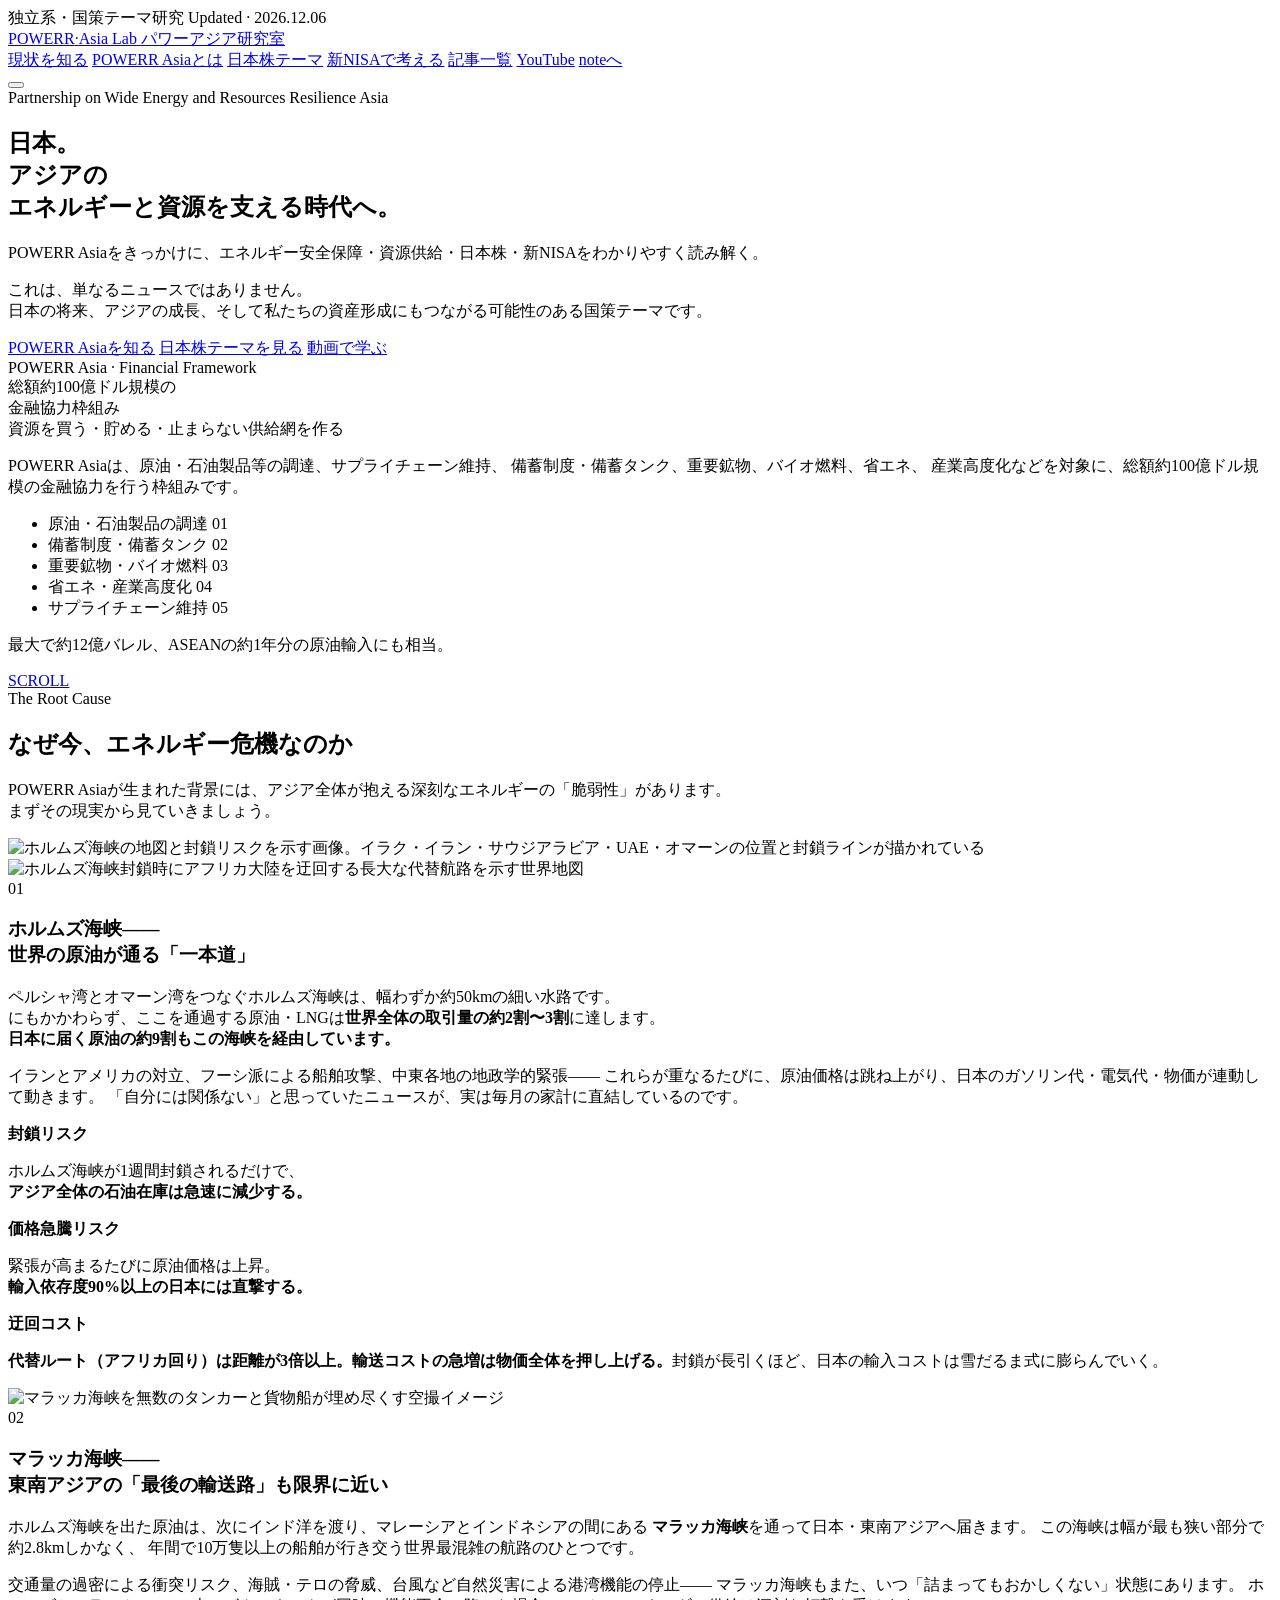
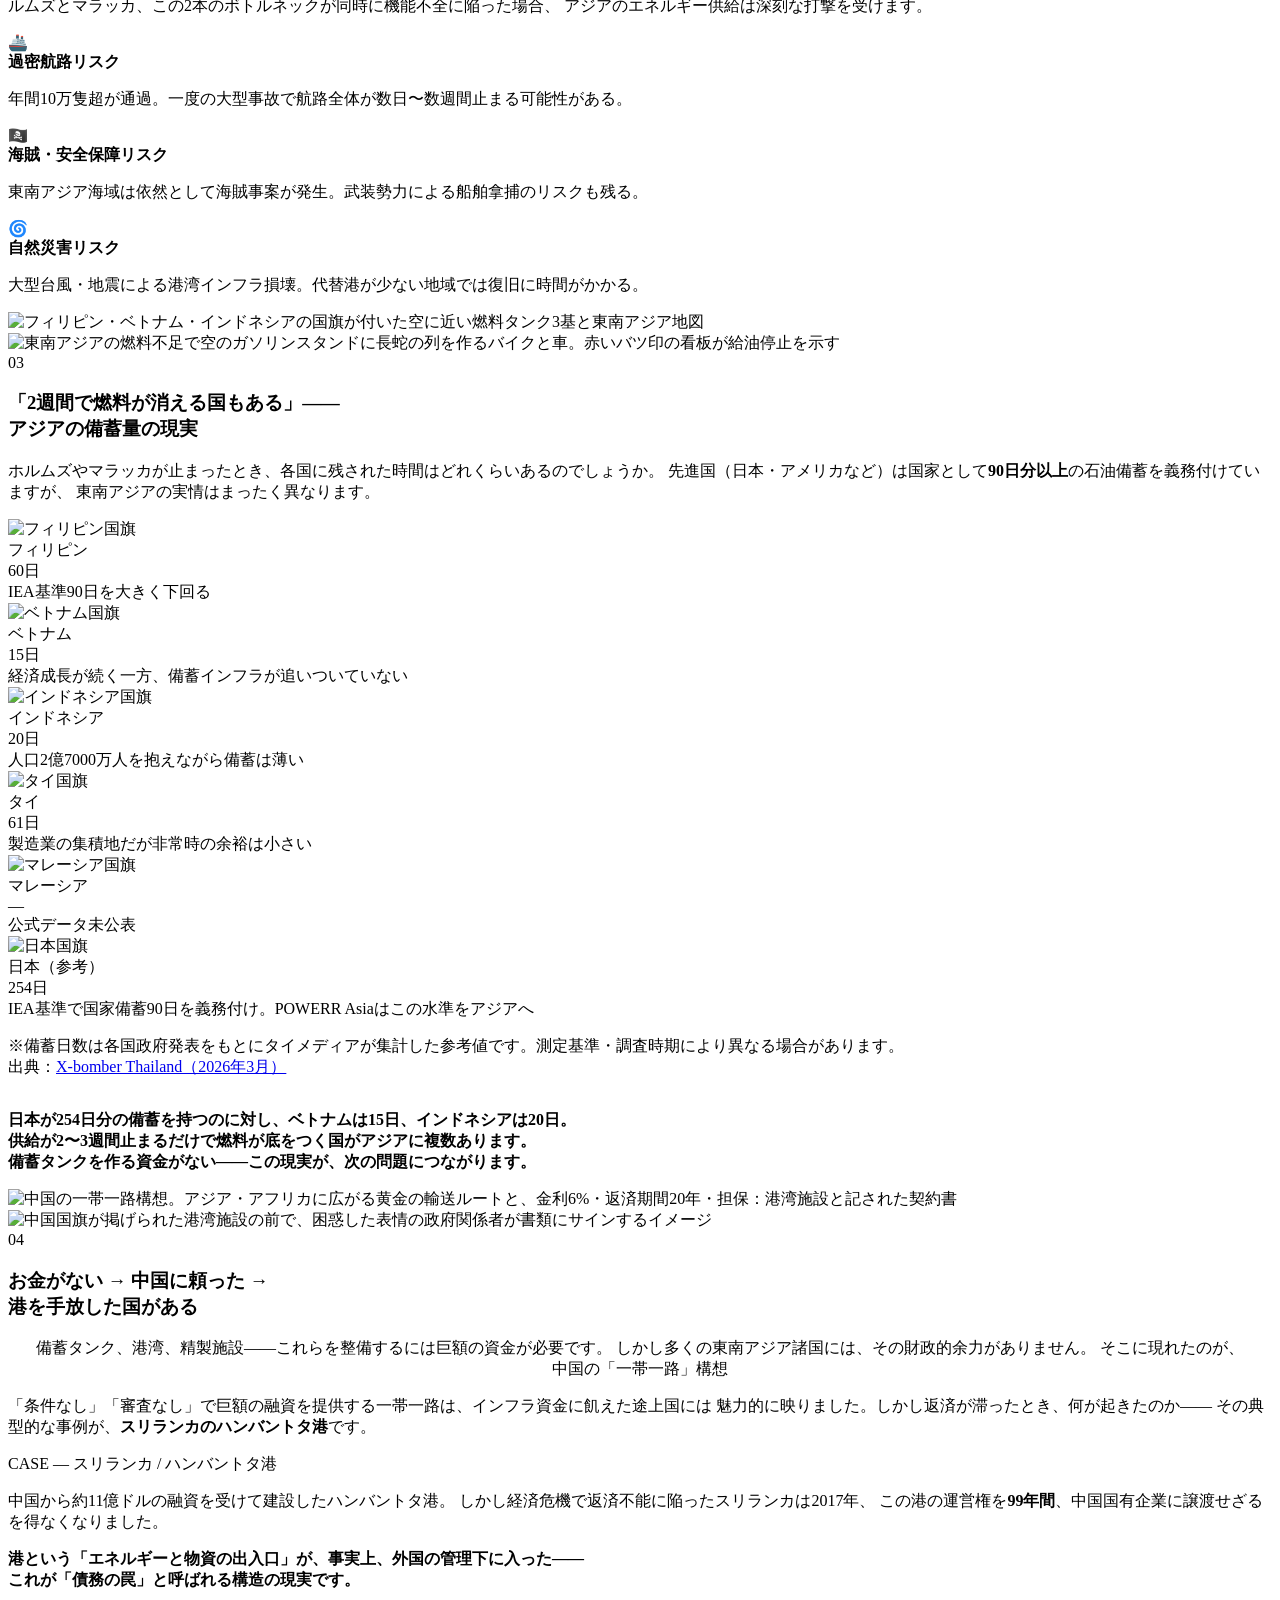
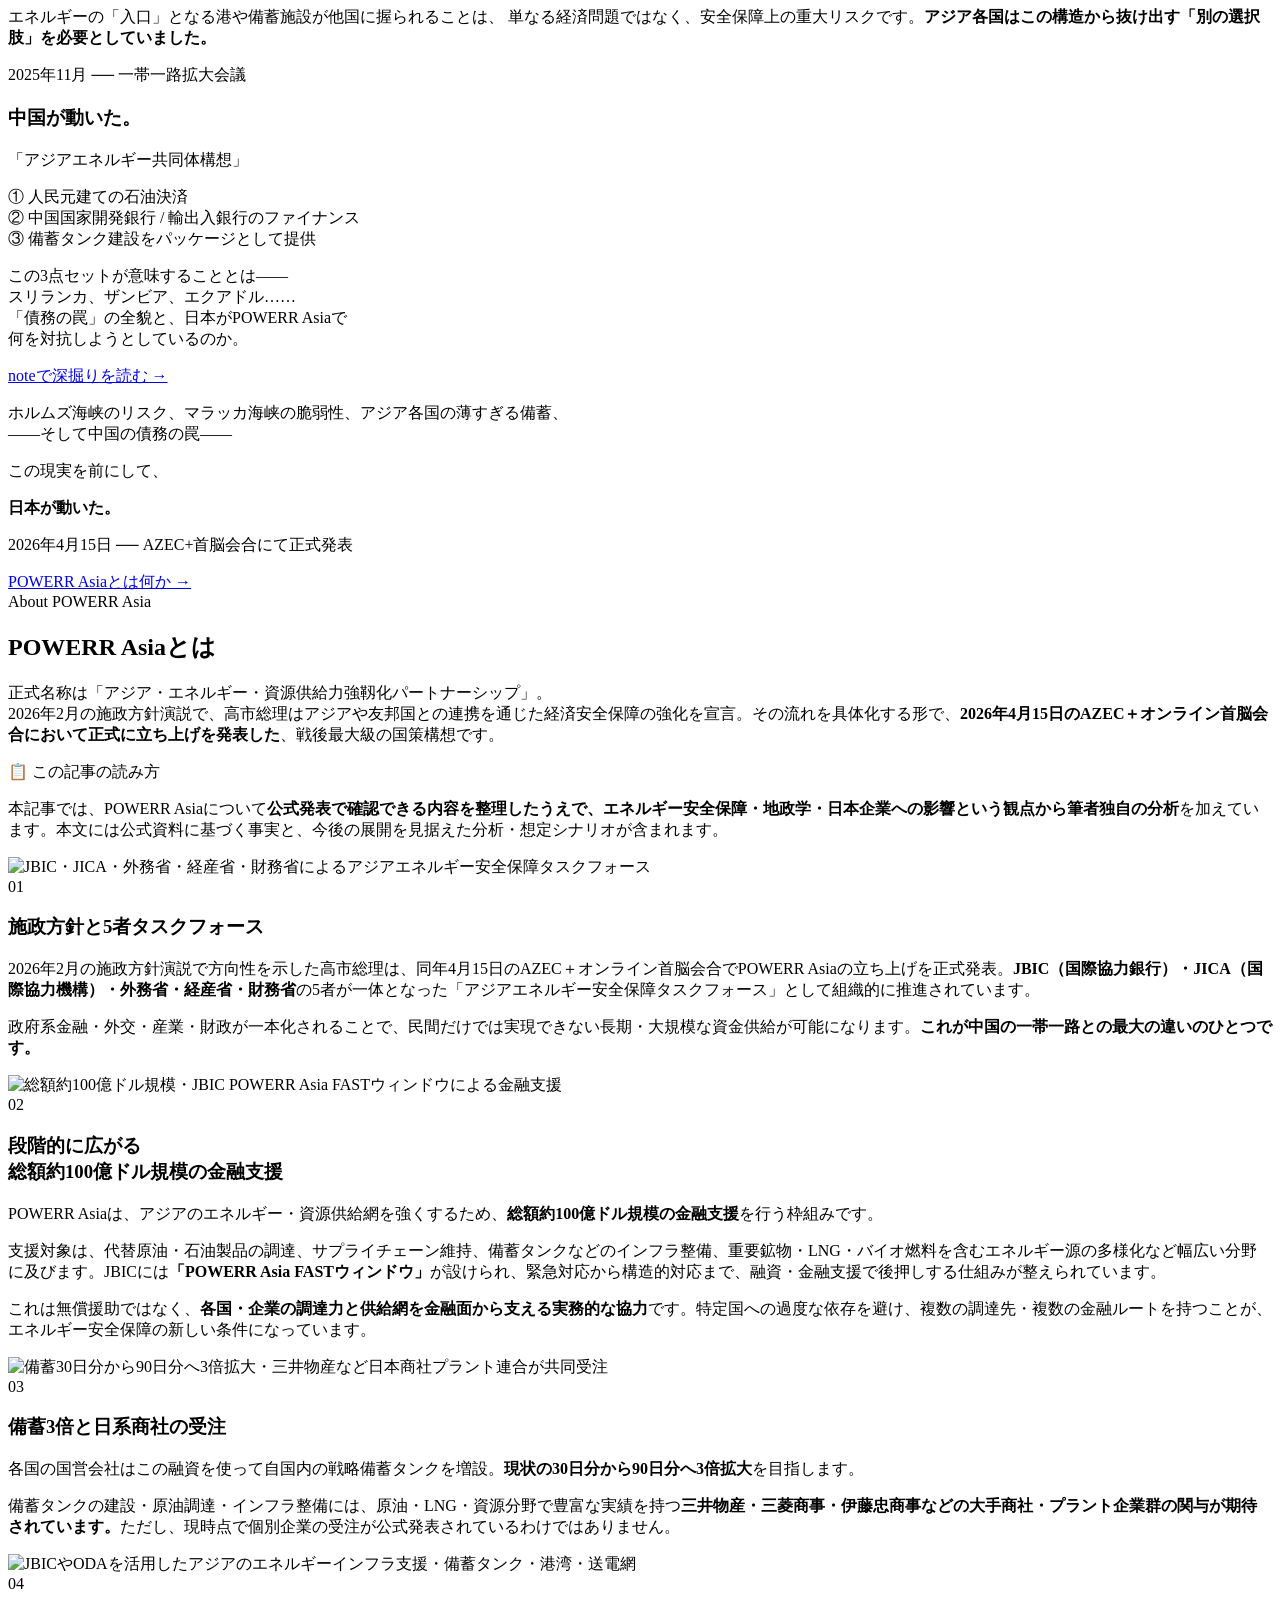
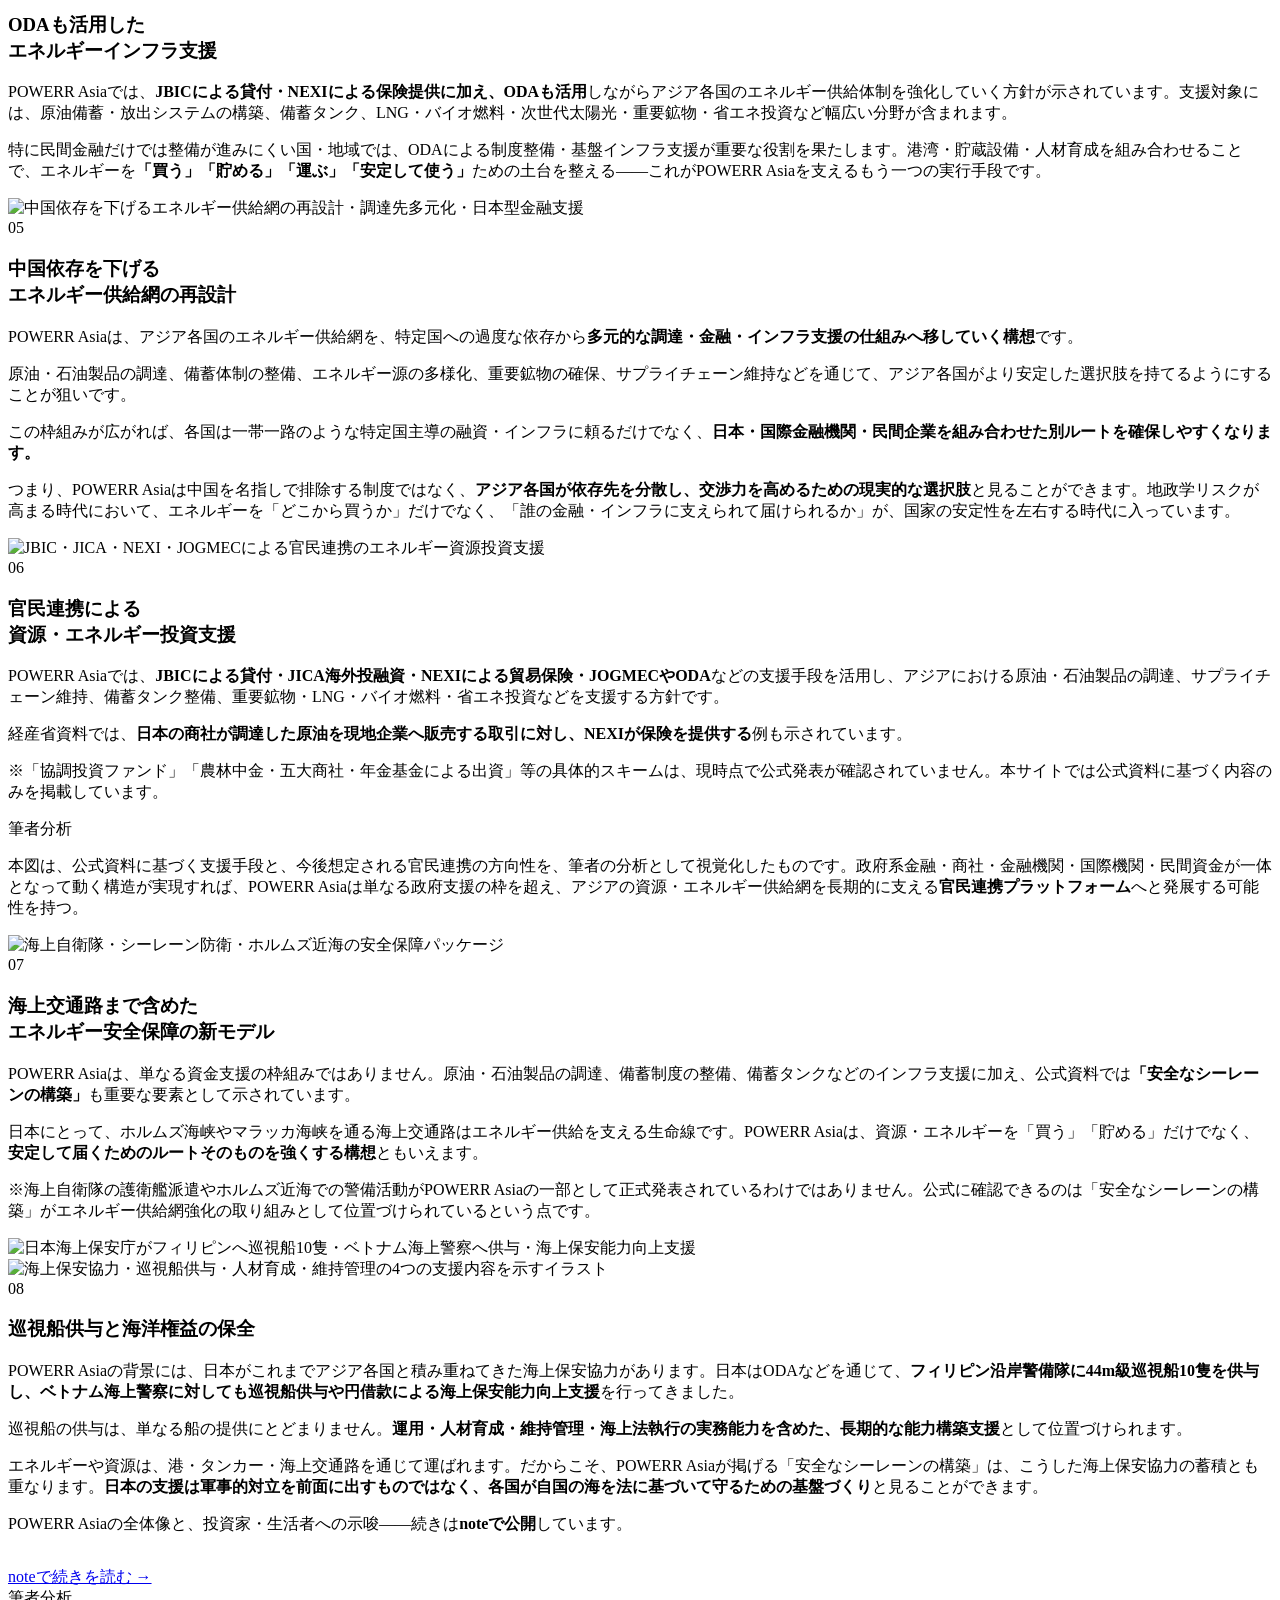
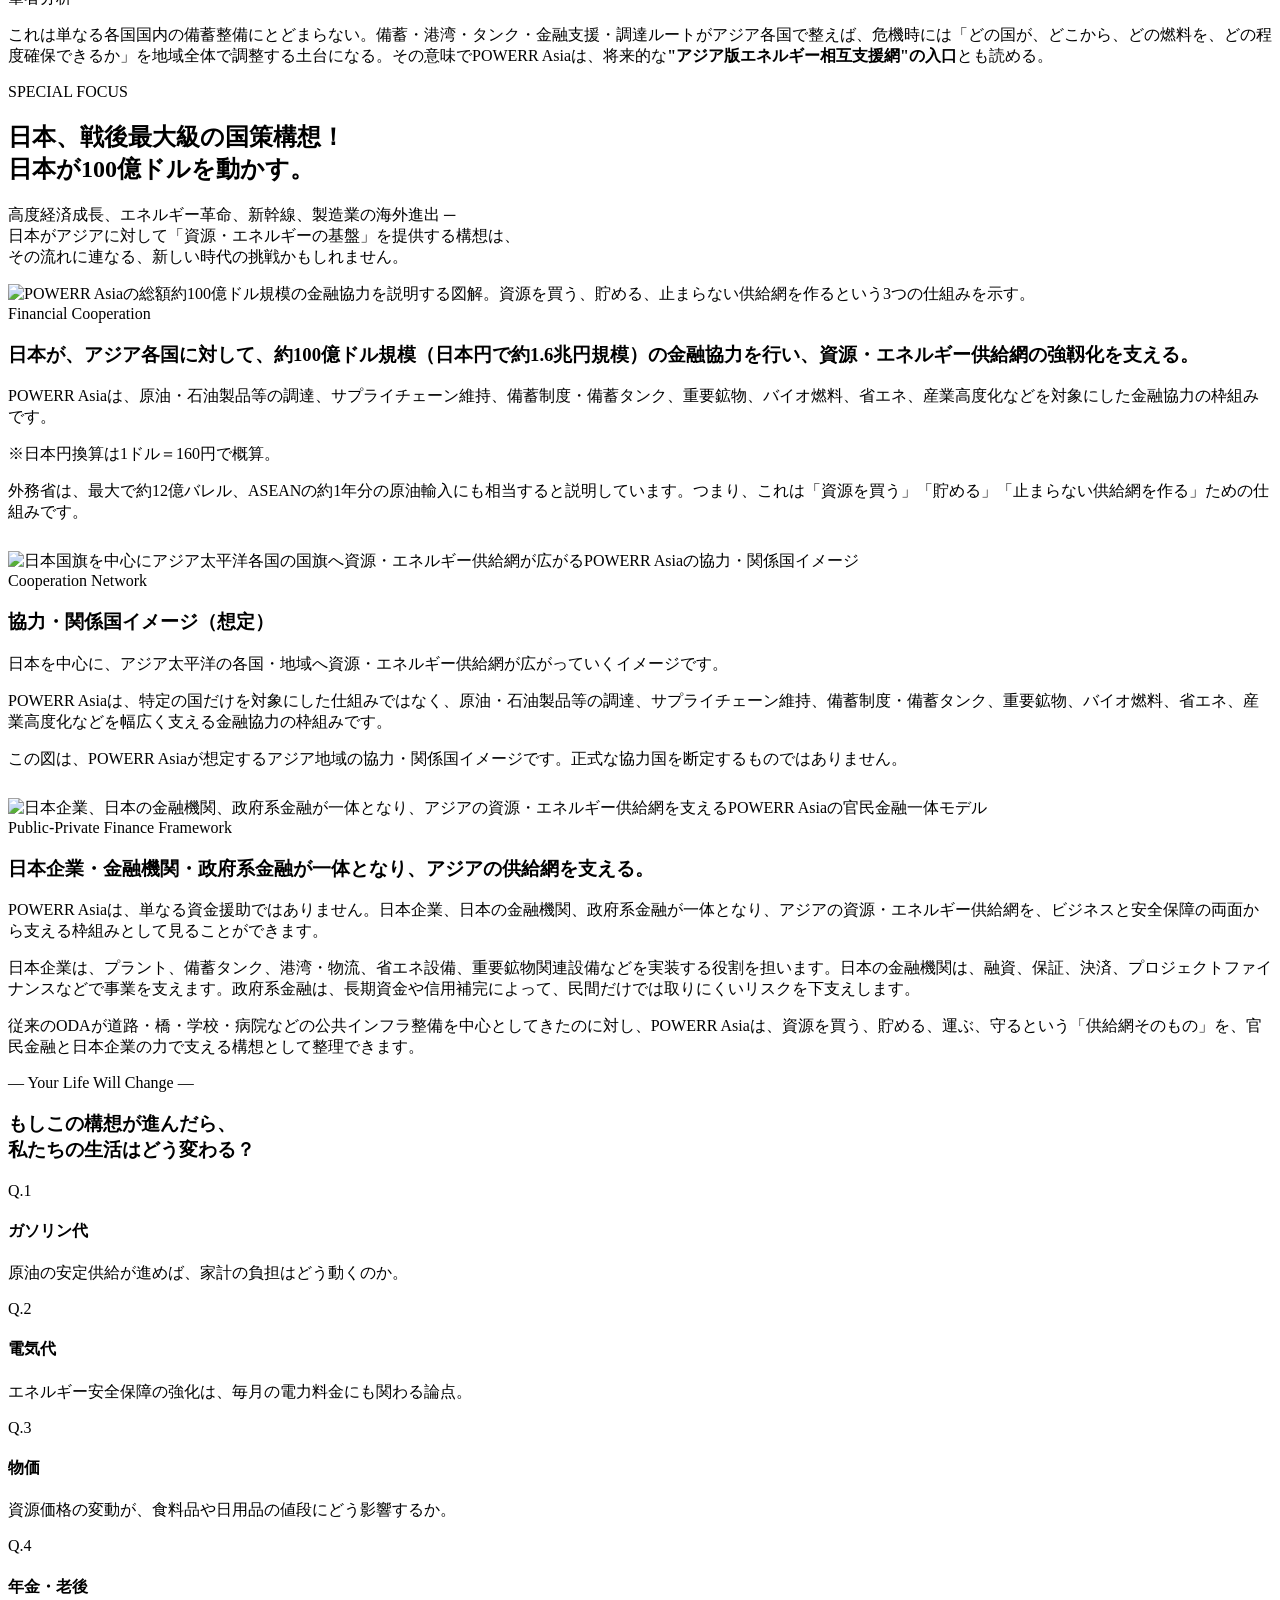
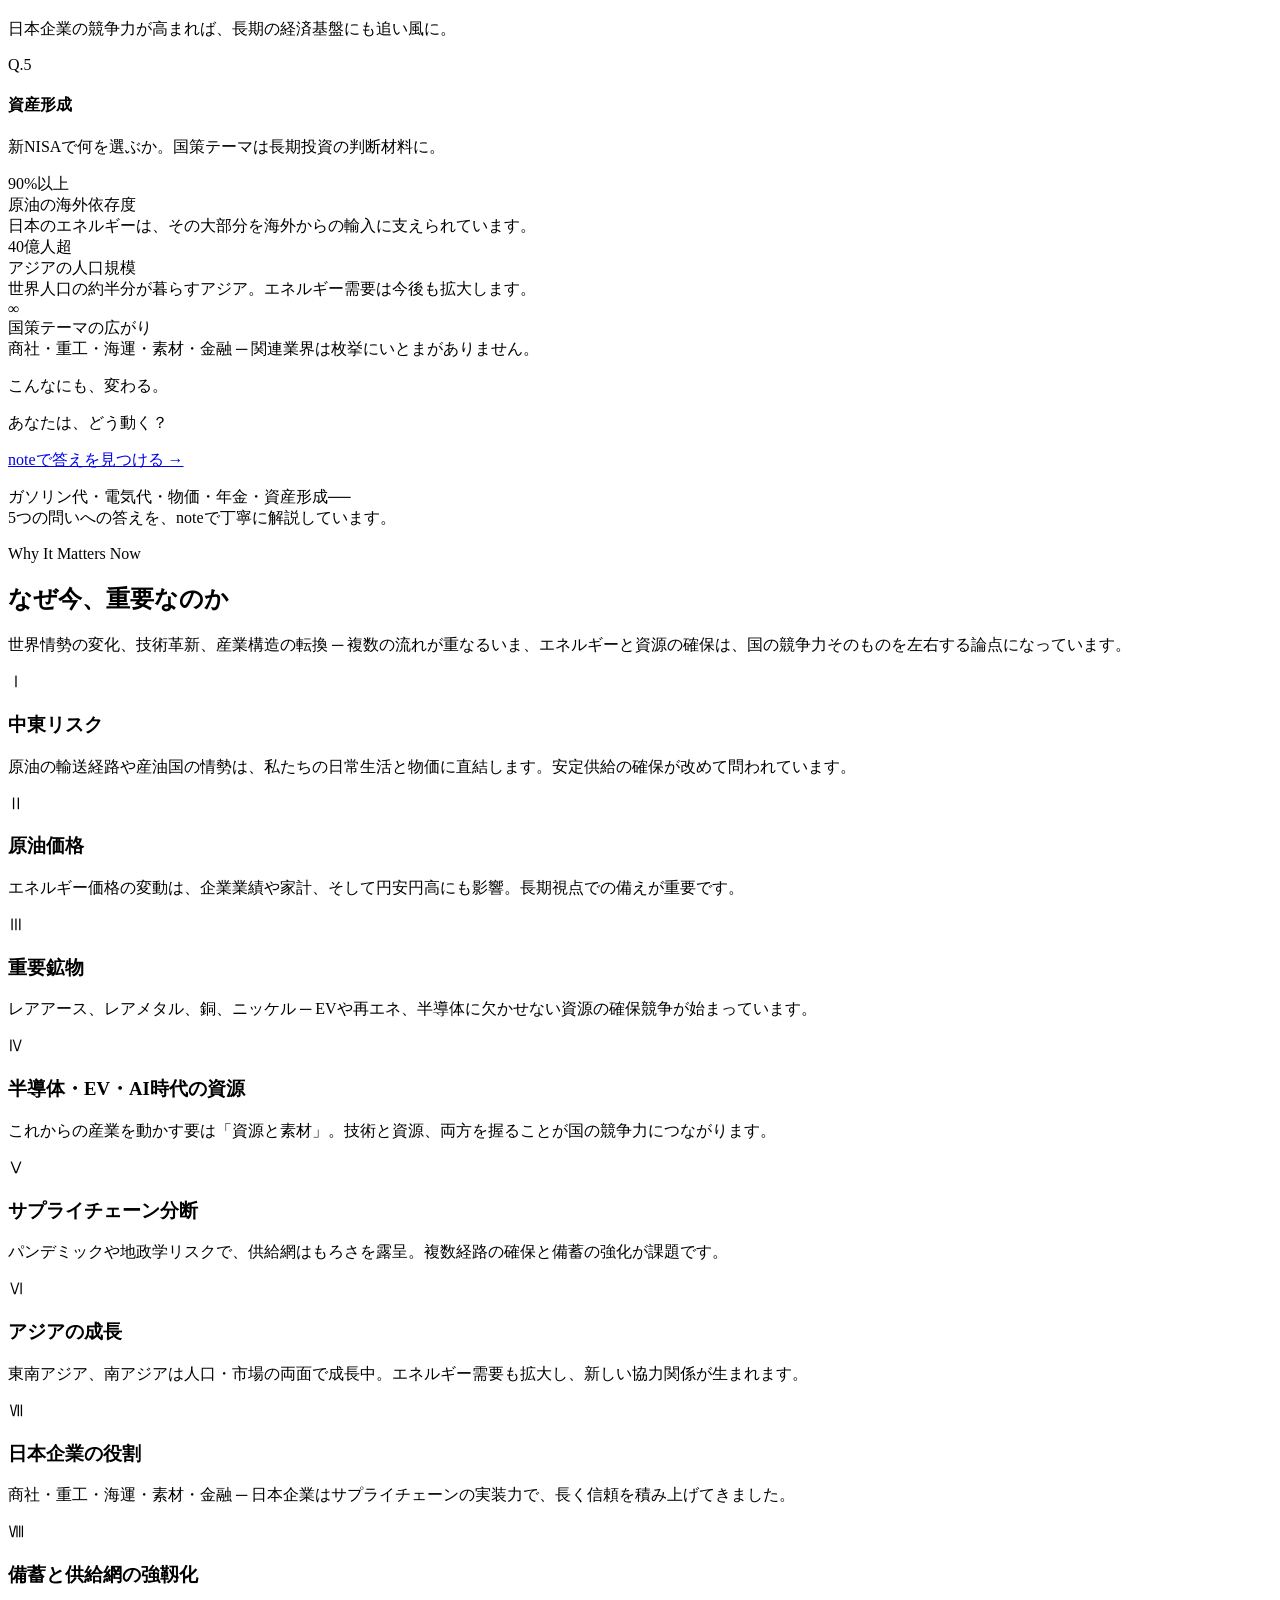
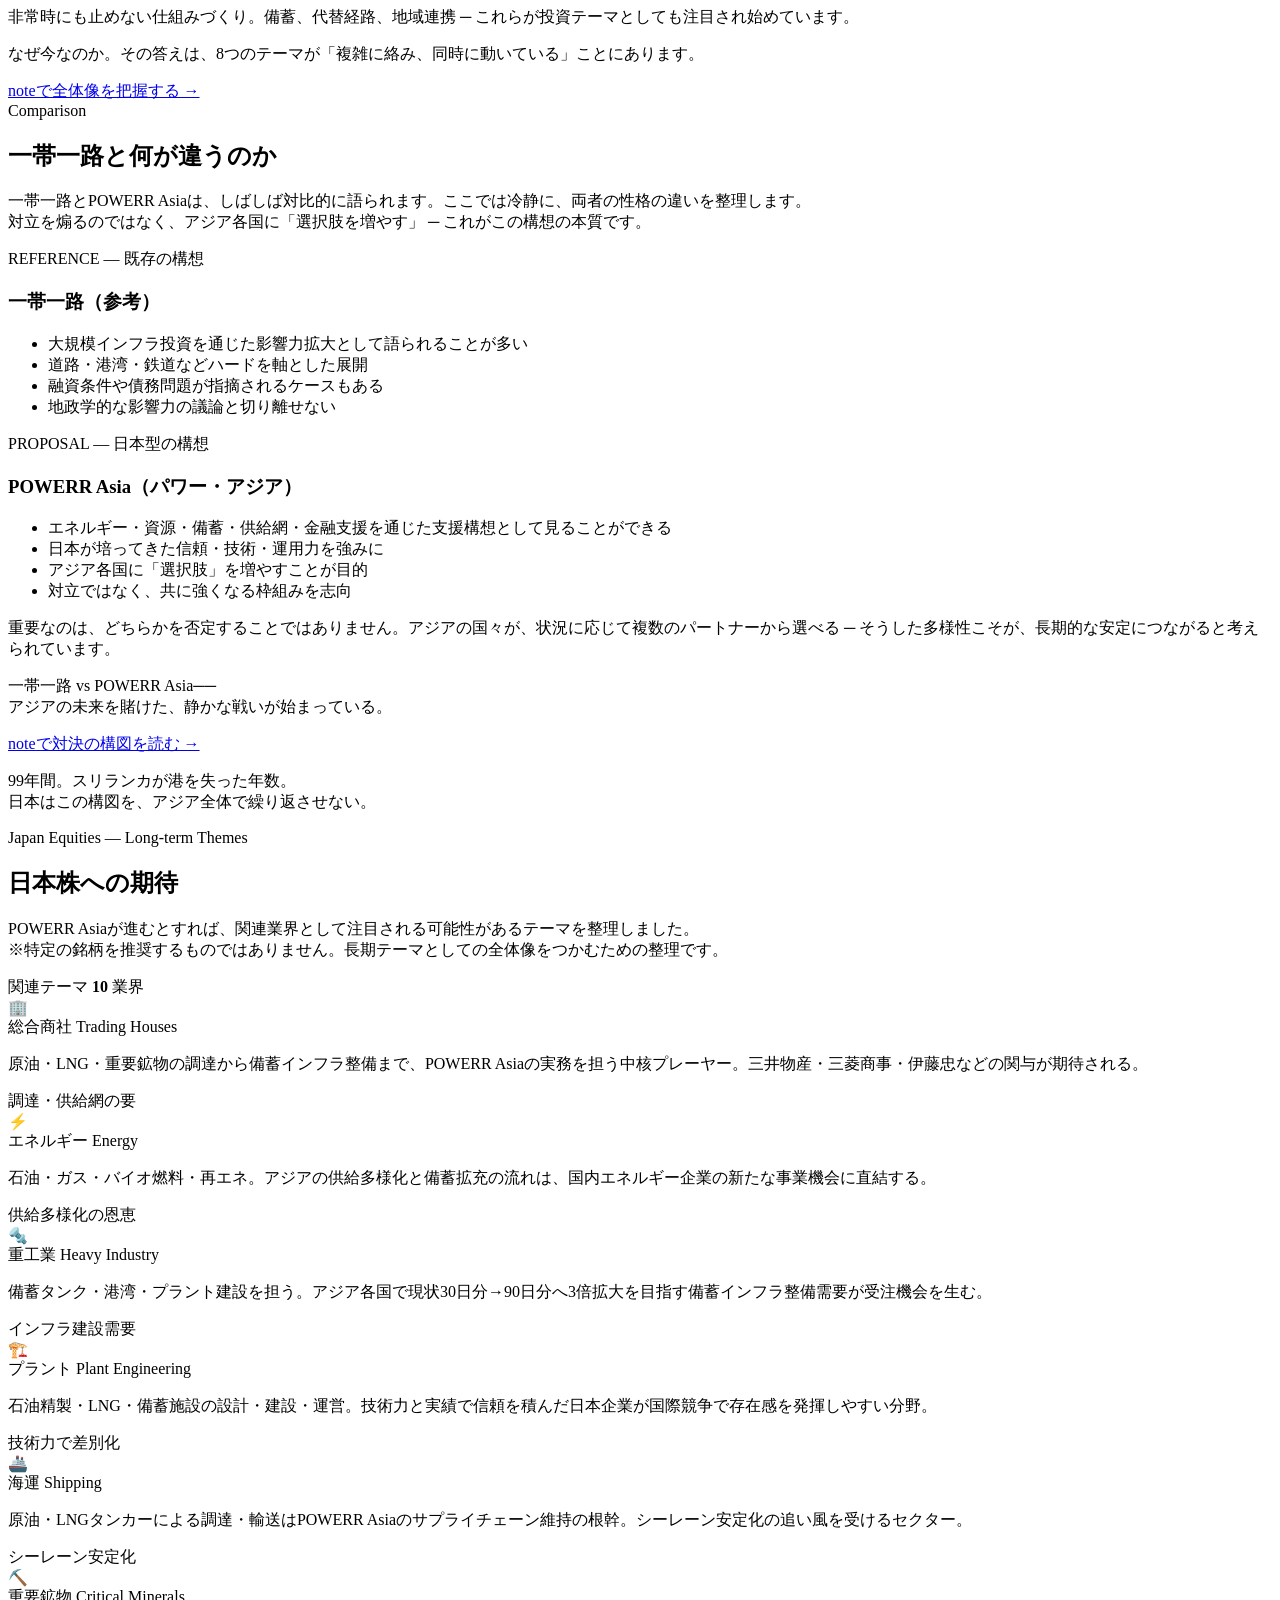
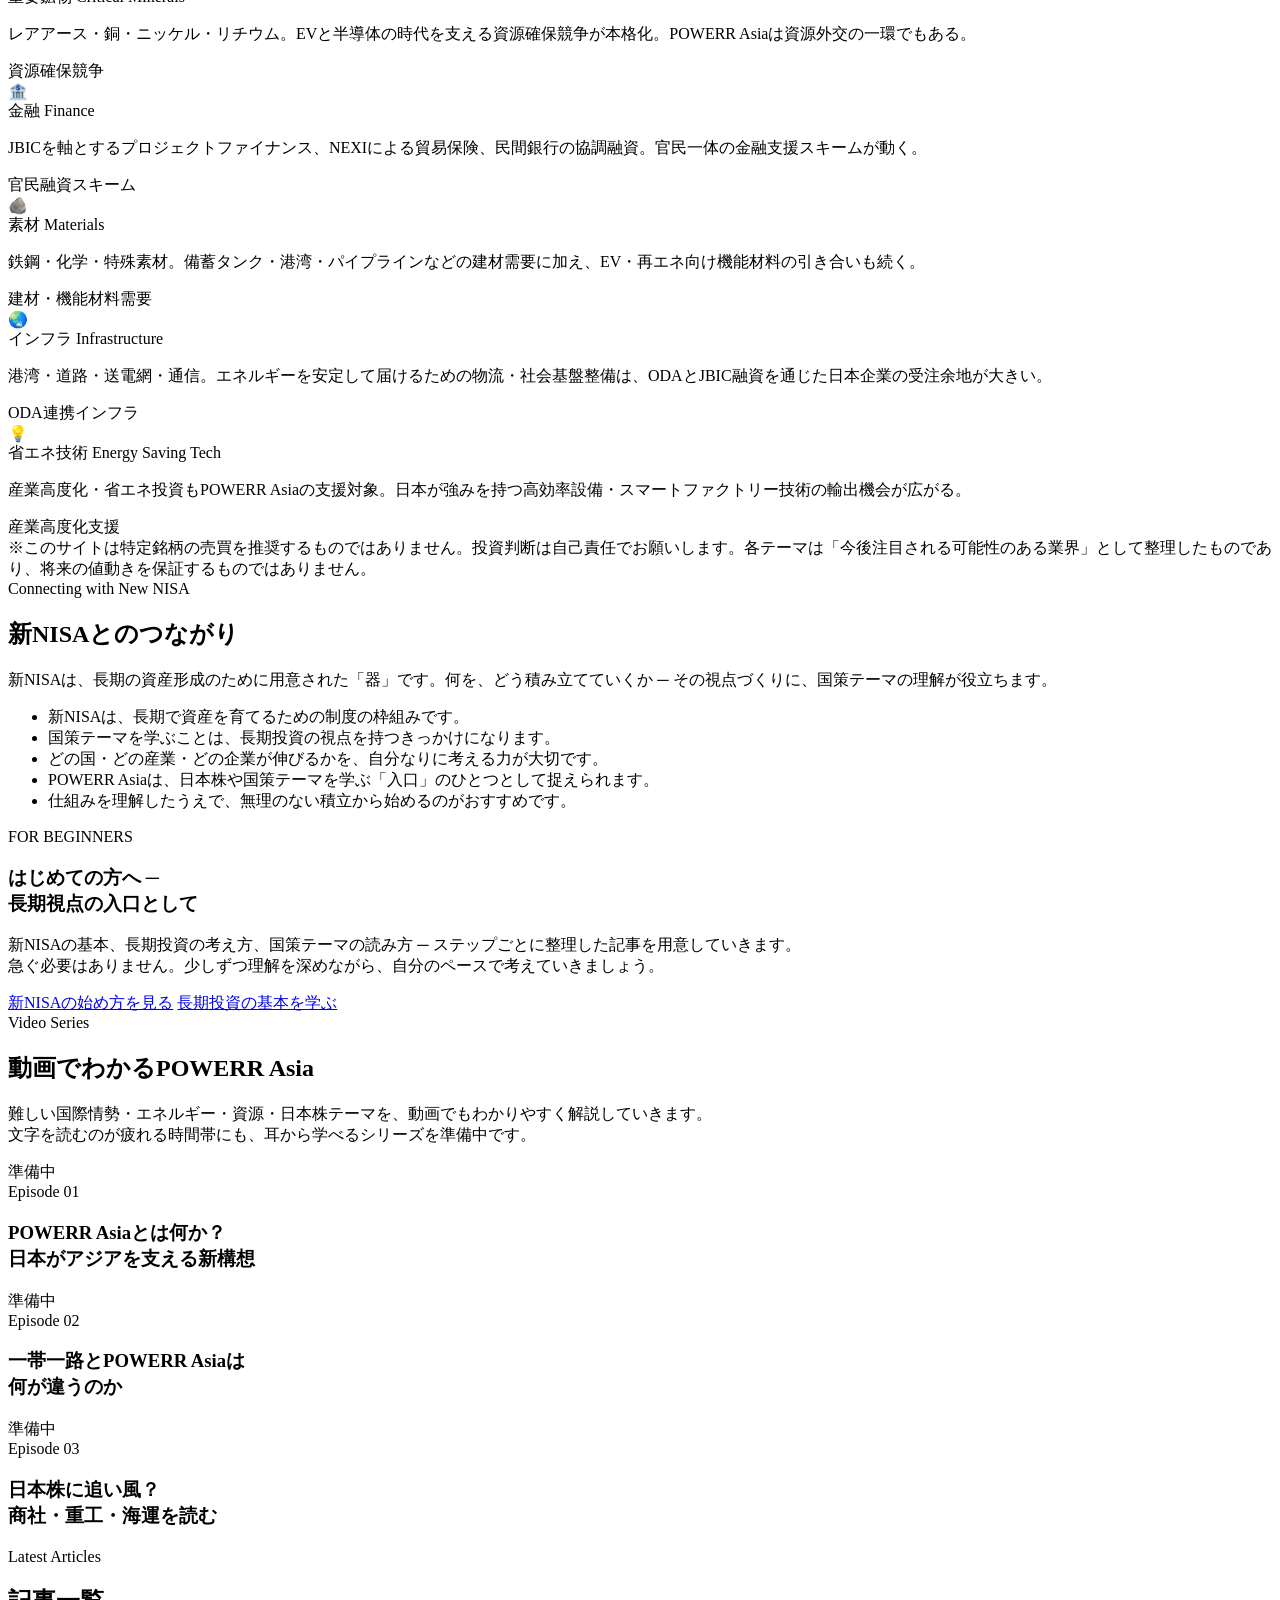
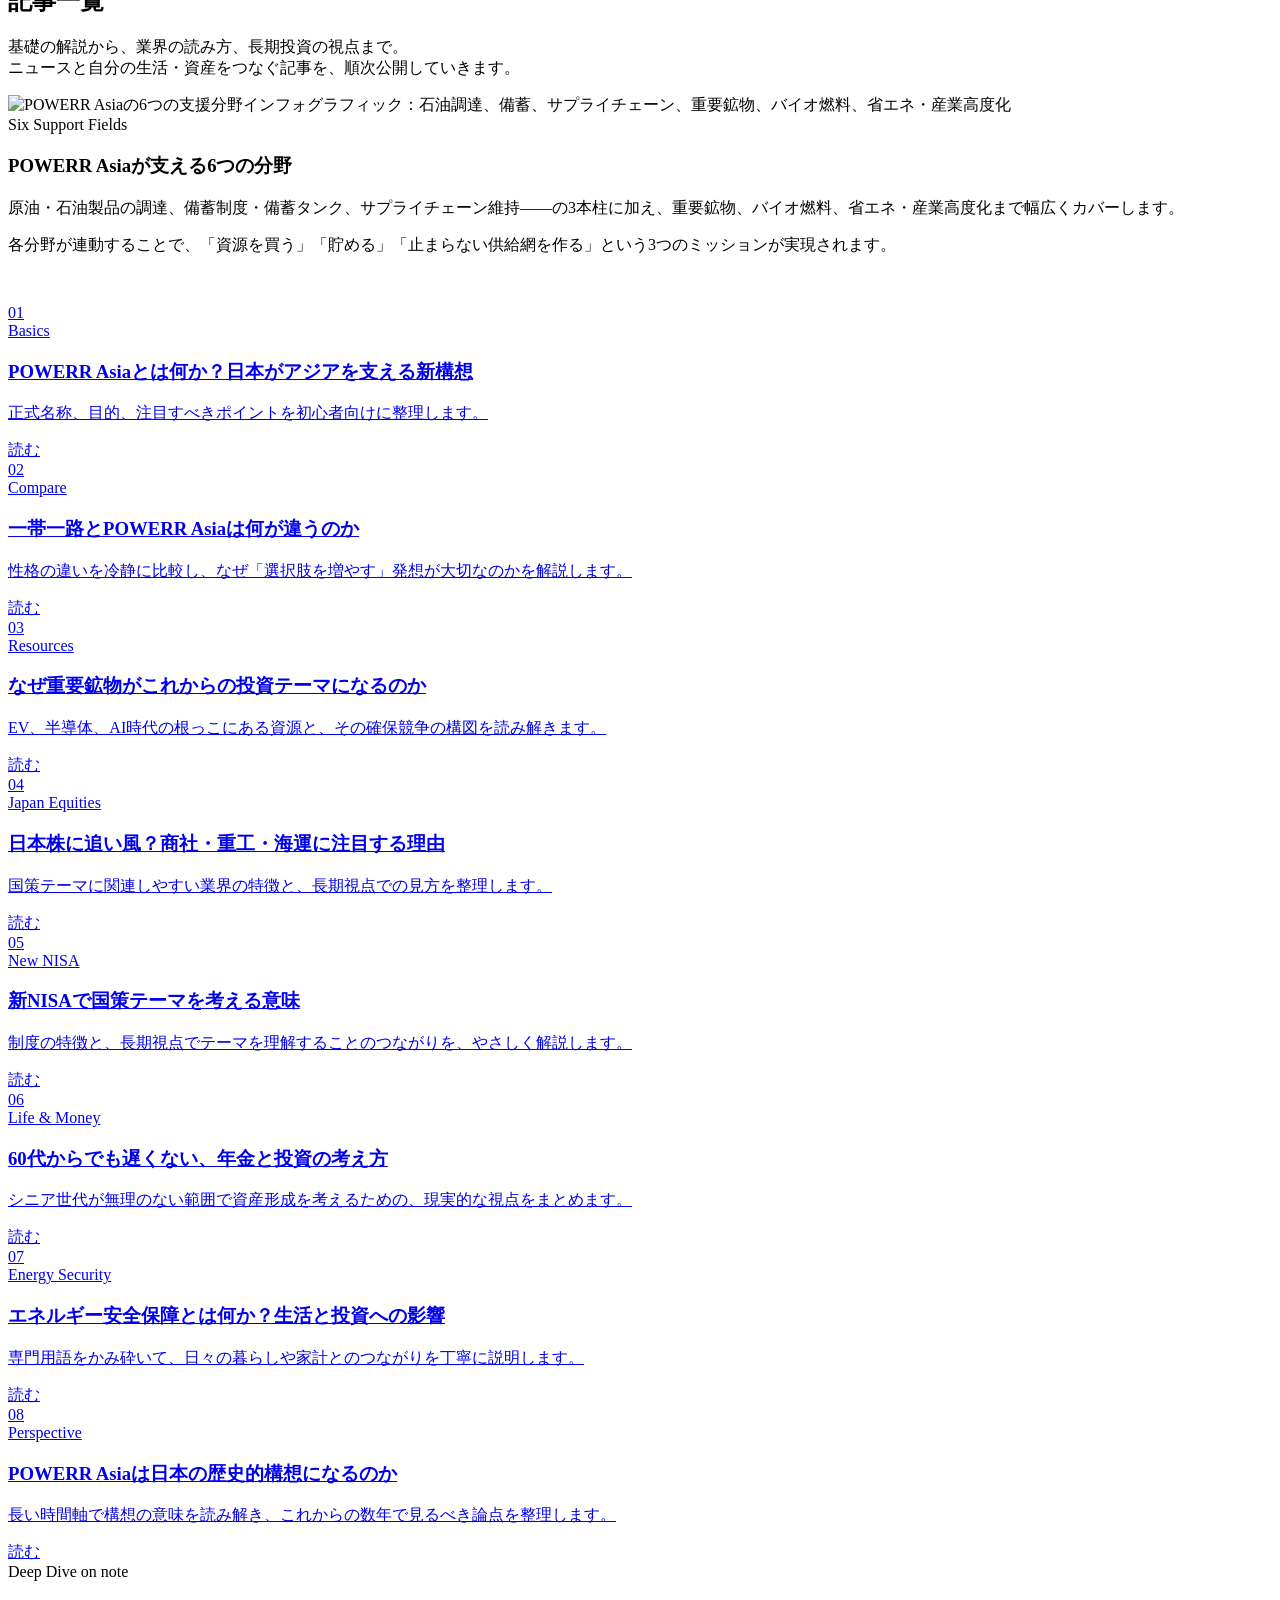
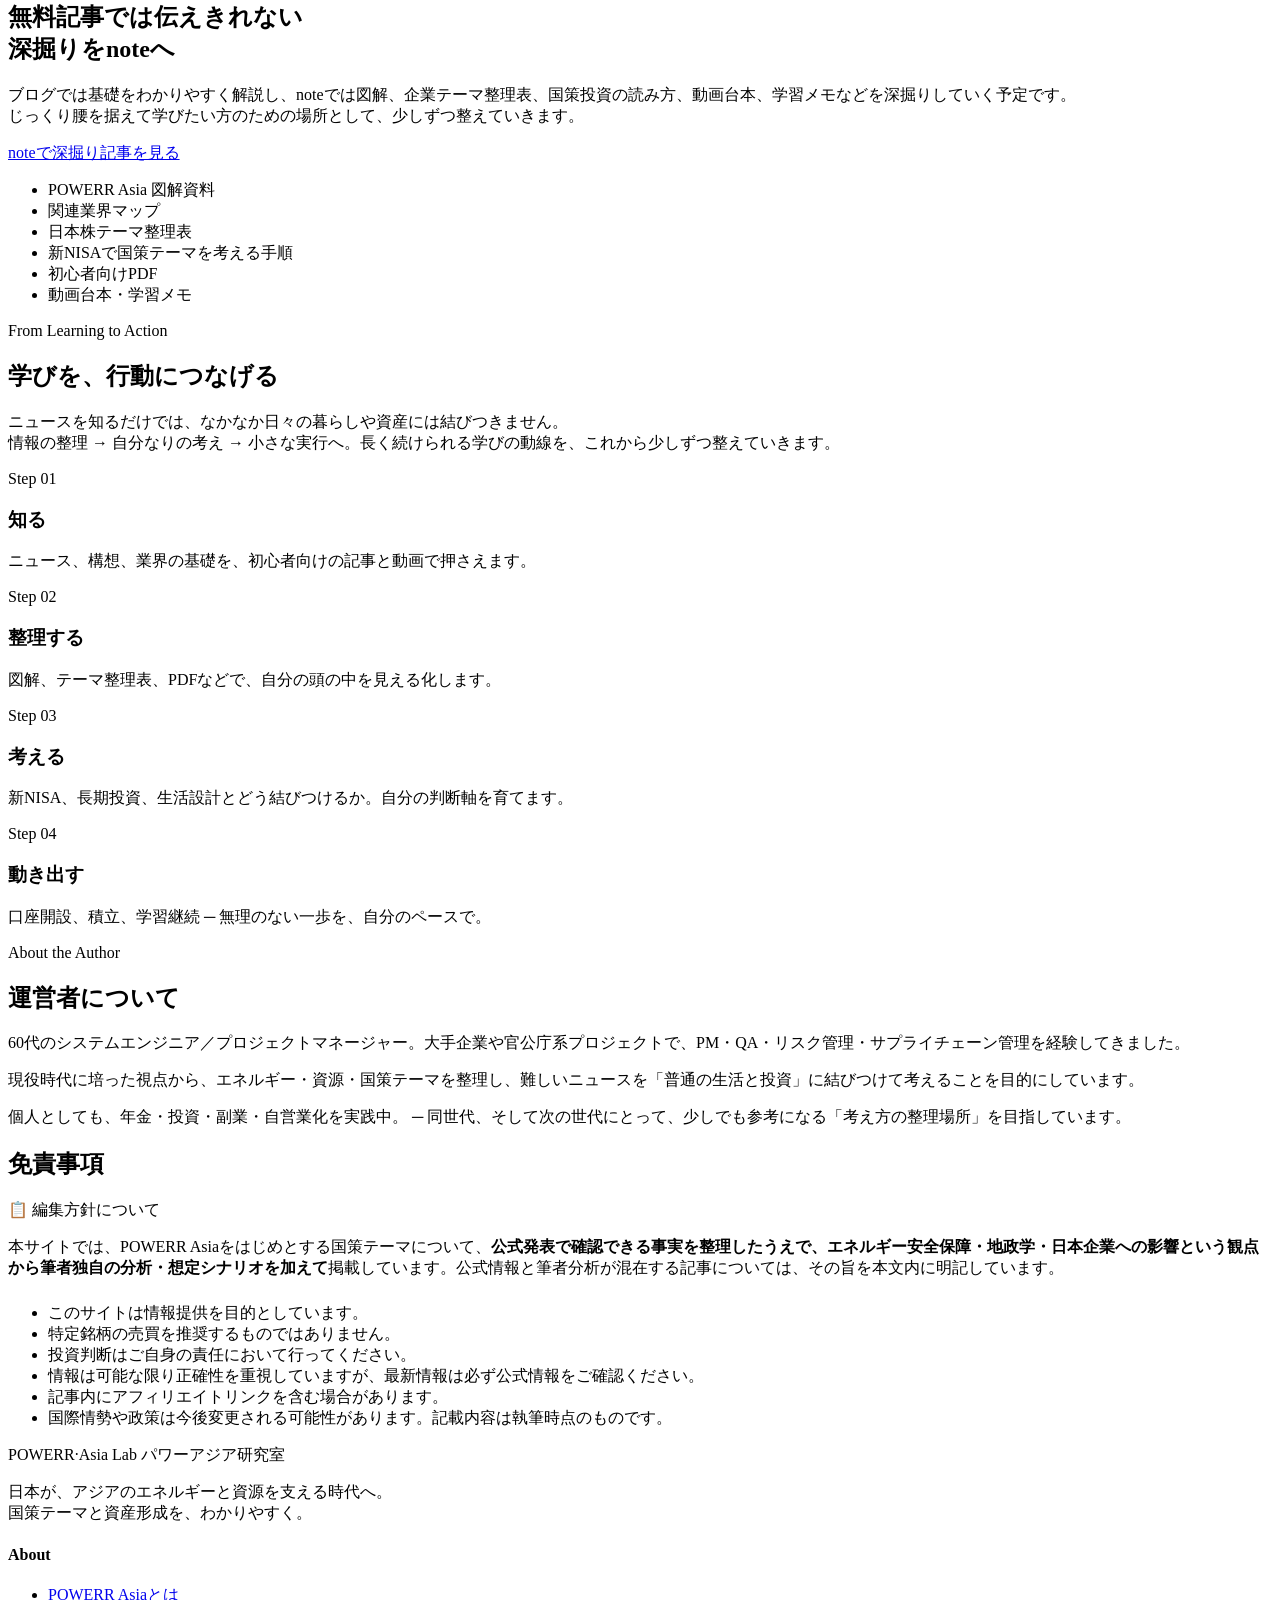
==== commit 906e0052: "修正" ====
--- a/BK/index.html
+++ b/BK/index.html
@@ -867,18 +867,135 @@
       ※特定の銘柄を推奨するものではありません。長期テーマとしての全体像をつかむための整理です。
     </p>
 
-    <div class="theme-grid">
-      <div class="theme-tag"><div class="theme-name">総合商社</div><div class="theme-en">Trading Houses</div></div>
-      <div class="theme-tag"><div class="theme-name">エネルギー</div><div class="theme-en">Energy</div></div>
-      <div class="theme-tag"><div class="theme-name">重工業</div><div class="theme-en">Heavy Industry</div></div>
-      <div class="theme-tag"><div class="theme-name">プラント</div><div class="theme-en">Plant Engineering</div></div>
-      <div class="theme-tag"><div class="theme-name">海運</div><div class="theme-en">Shipping</div></div>
-      <div class="theme-tag"><div class="theme-name">素材</div><div class="theme-en">Materials</div></div>
-      <div class="theme-tag"><div class="theme-name">金融</div><div class="theme-en">Finance</div></div>
-      <div class="theme-tag"><div class="theme-name">インフラ</div><div class="theme-en">Infrastructure</div></div>
-      <div class="theme-tag"><div class="theme-name">重要鉱物</div><div class="theme-en">Critical Minerals</div></div>
-      <div class="theme-tag"><div class="theme-name">省エネ技術</div><div class="theme-en">Energy Saving Tech</div></div>
-    </div>
+    <div class="stocks-intro-row">
+      <div class="stocks-count-badge">
+        関連テーマ <strong>10</strong> 業界
+      </div>
+    </div>
+
+    <div class="stocks-card-grid">
+
+      <div class="stocks-card">
+        <div class="stocks-card-icon">🏢</div>
+        <div class="stocks-card-inner">
+          <div class="stocks-card-head">
+            <span class="stocks-card-name">総合商社</span>
+            <span class="stocks-card-en">Trading Houses</span>
+          </div>
+          <p class="stocks-card-desc">原油・LNG・重要鉱物の調達から備蓄インフラ整備まで、POWERR Asiaの実務を担う中核プレーヤー。三井物産・三菱商事・伊藤忠などの関与が期待される。</p>
+          <span class="stocks-card-badge">調達・供給網の要</span>
+        </div>
+      </div>
+
+      <div class="stocks-card">
+        <div class="stocks-card-icon">⚡</div>
+        <div class="stocks-card-inner">
+          <div class="stocks-card-head">
+            <span class="stocks-card-name">エネルギー</span>
+            <span class="stocks-card-en">Energy</span>
+          </div>
+          <p class="stocks-card-desc">石油・ガス・バイオ燃料・再エネ。アジアの供給多様化と備蓄拡充の流れは、国内エネルギー企業の新たな事業機会に直結する。</p>
+          <span class="stocks-card-badge">供給多様化の恩恵</span>
+        </div>
+      </div>
+
+      <div class="stocks-card">
+        <div class="stocks-card-icon">🔩</div>
+        <div class="stocks-card-inner">
+          <div class="stocks-card-head">
+            <span class="stocks-card-name">重工業</span>
+            <span class="stocks-card-en">Heavy Industry</span>
+          </div>
+          <p class="stocks-card-desc">備蓄タンク・港湾・プラント建設を担う。アジア各国で現状30日分→90日分へ3倍拡大を目指す備蓄インフラ整備需要が受注機会を生む。</p>
+          <span class="stocks-card-badge">インフラ建設需要</span>
+        </div>
+      </div>
+
+      <div class="stocks-card">
+        <div class="stocks-card-icon">🏗️</div>
+        <div class="stocks-card-inner">
+          <div class="stocks-card-head">
+            <span class="stocks-card-name">プラント</span>
+            <span class="stocks-card-en">Plant Engineering</span>
+          </div>
+          <p class="stocks-card-desc">石油精製・LNG・備蓄施設の設計・建設・運営。技術力と実績で信頼を積んだ日本企業が国際競争で存在感を発揮しやすい分野。</p>
+          <span class="stocks-card-badge">技術力で差別化</span>
+        </div>
+      </div>
+
+      <div class="stocks-card">
+        <div class="stocks-card-icon">🚢</div>
+        <div class="stocks-card-inner">
+          <div class="stocks-card-head">
+            <span class="stocks-card-name">海運</span>
+            <span class="stocks-card-en">Shipping</span>
+          </div>
+          <p class="stocks-card-desc">原油・LNGタンカーによる調達・輸送はPOWERR Asiaのサプライチェーン維持の根幹。シーレーン安定化の追い風を受けるセクター。</p>
+          <span class="stocks-card-badge">シーレーン安定化</span>
+        </div>
+      </div>
+
+      <div class="stocks-card">
+        <div class="stocks-card-icon">⛏️</div>
+        <div class="stocks-card-inner">
+          <div class="stocks-card-head">
+            <span class="stocks-card-name">重要鉱物</span>
+            <span class="stocks-card-en">Critical Minerals</span>
+          </div>
+          <p class="stocks-card-desc">レアアース・銅・ニッケル・リチウム。EVと半導体の時代を支える資源確保競争が本格化。POWERR Asiaは資源外交の一環でもある。</p>
+          <span class="stocks-card-badge">資源確保競争</span>
+        </div>
+      </div>
+
+      <div class="stocks-card">
+        <div class="stocks-card-icon">🏦</div>
+        <div class="stocks-card-inner">
+          <div class="stocks-card-head">
+            <span class="stocks-card-name">金融</span>
+            <span class="stocks-card-en">Finance</span>
+          </div>
+          <p class="stocks-card-desc">JBICを軸とするプロジェクトファイナンス、NEXIによる貿易保険、民間銀行の協調融資。官民一体の金融支援スキームが動く。</p>
+          <span class="stocks-card-badge">官民融資スキーム</span>
+        </div>
+      </div>
+
+      <div class="stocks-card">
+        <div class="stocks-card-icon">🪨</div>
+        <div class="stocks-card-inner">
+          <div class="stocks-card-head">
+            <span class="stocks-card-name">素材</span>
+            <span class="stocks-card-en">Materials</span>
+          </div>
+          <p class="stocks-card-desc">鉄鋼・化学・特殊素材。備蓄タンク・港湾・パイプラインなどの建材需要に加え、EV・再エネ向け機能材料の引き合いも続く。</p>
+          <span class="stocks-card-badge">建材・機能材料需要</span>
+        </div>
+      </div>
+
+      <div class="stocks-card">
+        <div class="stocks-card-icon">🌏</div>
+        <div class="stocks-card-inner">
+          <div class="stocks-card-head">
+            <span class="stocks-card-name">インフラ</span>
+            <span class="stocks-card-en">Infrastructure</span>
+          </div>
+          <p class="stocks-card-desc">港湾・道路・送電網・通信。エネルギーを安定して届けるための物流・社会基盤整備は、ODAとJBIC融資を通じた日本企業の受注余地が大きい。</p>
+          <span class="stocks-card-badge">ODA連携インフラ</span>
+        </div>
+      </div>
+
+      <div class="stocks-card">
+        <div class="stocks-card-icon">💡</div>
+        <div class="stocks-card-inner">
+          <div class="stocks-card-head">
+            <span class="stocks-card-name">省エネ技術</span>
+            <span class="stocks-card-en">Energy Saving Tech</span>
+          </div>
+          <p class="stocks-card-desc">産業高度化・省エネ投資もPOWERR Asiaの支援対象。日本が強みを持つ高効率設備・スマートファクトリー技術の輸出機会が広がる。</p>
+          <span class="stocks-card-badge">産業高度化支援</span>
+        </div>
+      </div>
+
+    </div><!-- /.stocks-card-grid -->
 
     <div class="disclaimer-box">
       ※このサイトは特定銘柄の売買を推奨するものではありません。投資判断は自己責任でお願いします。各テーマは「今後注目される可能性のある業界」として整理したものであり、将来の値動きを保証するものではありません。
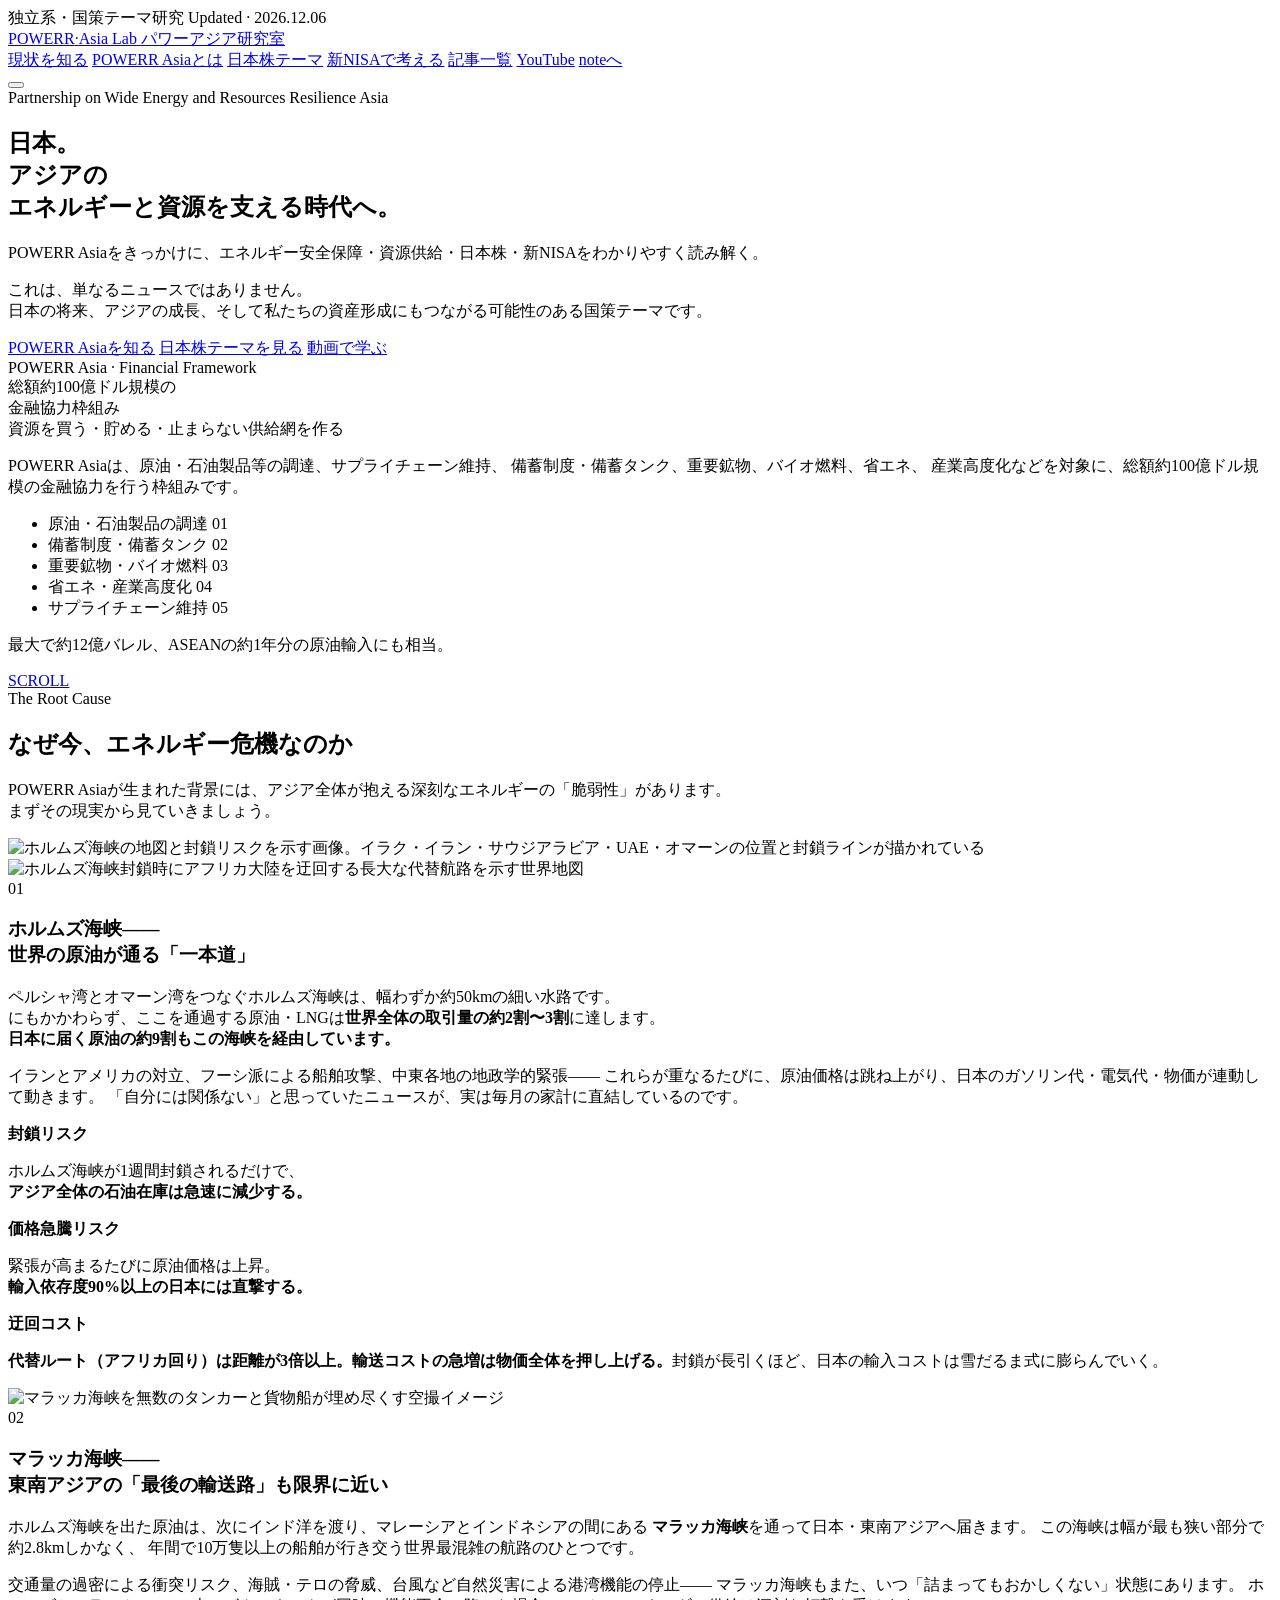
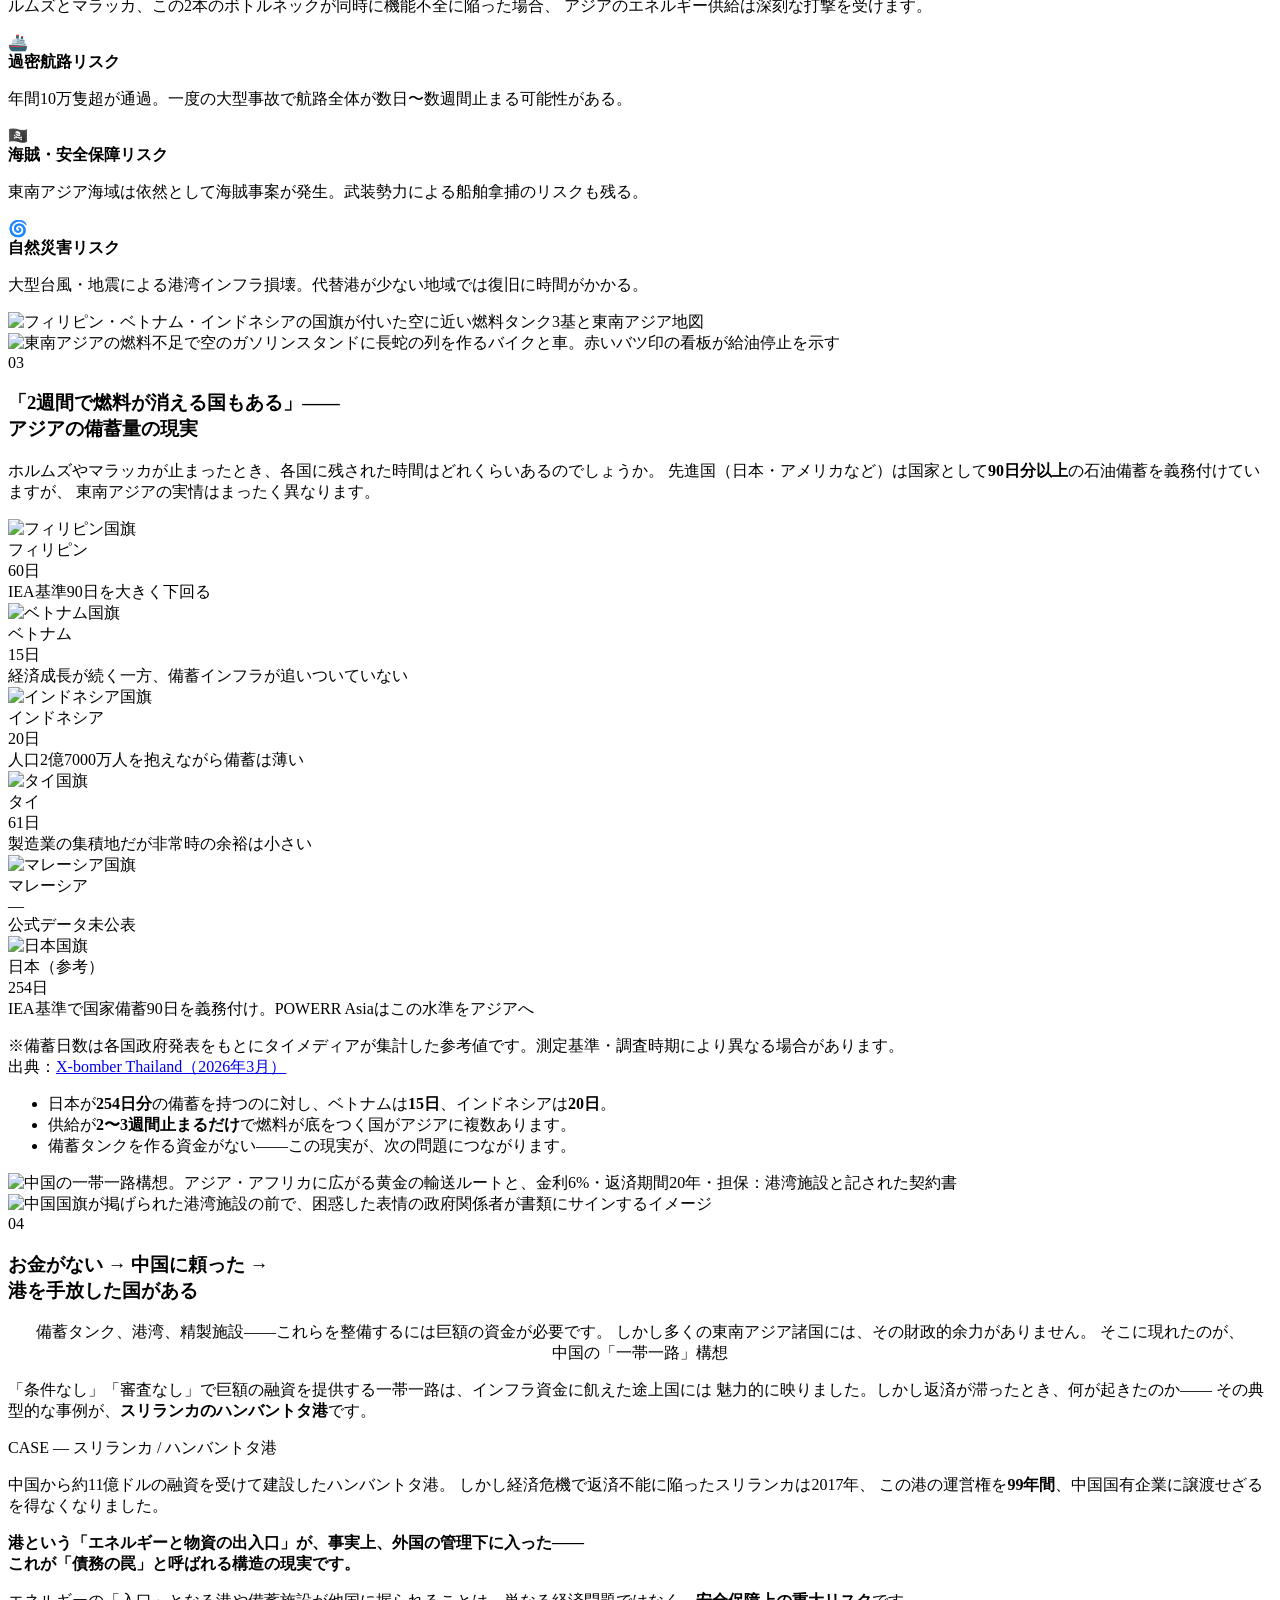
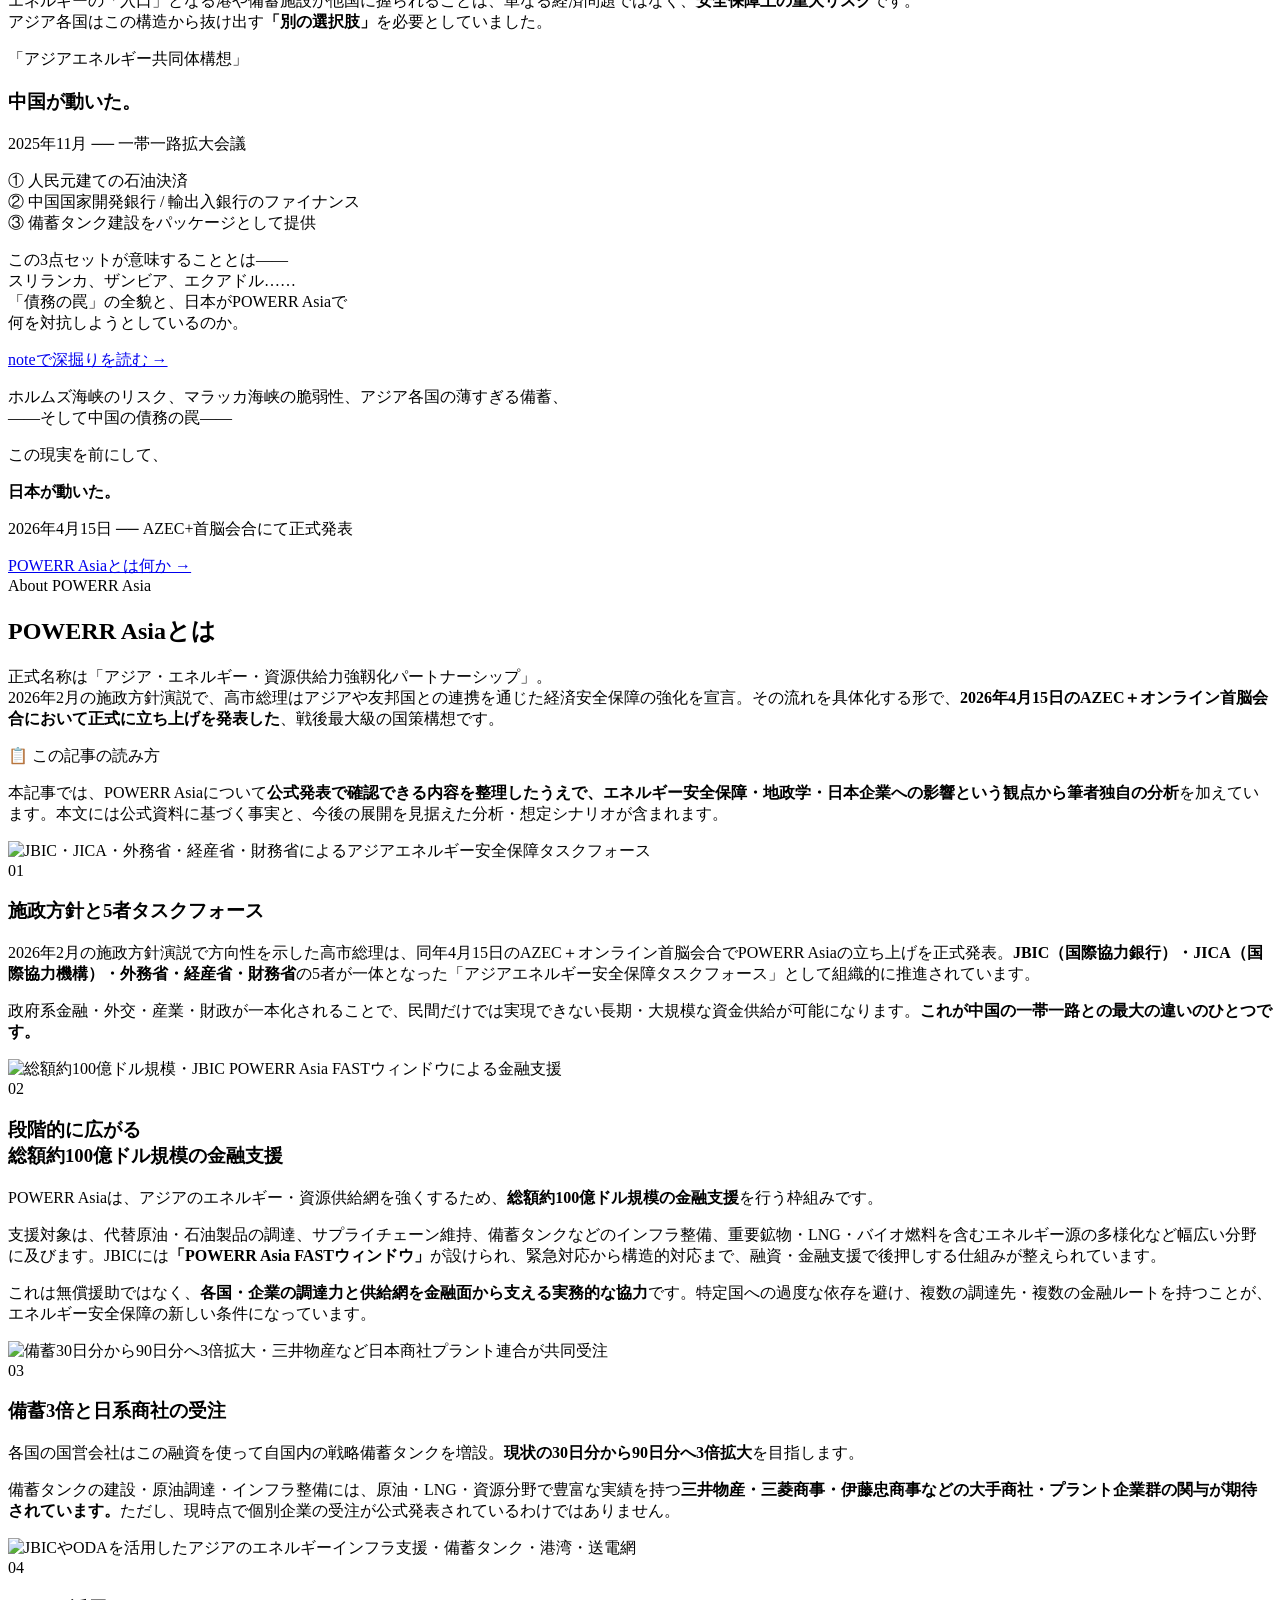
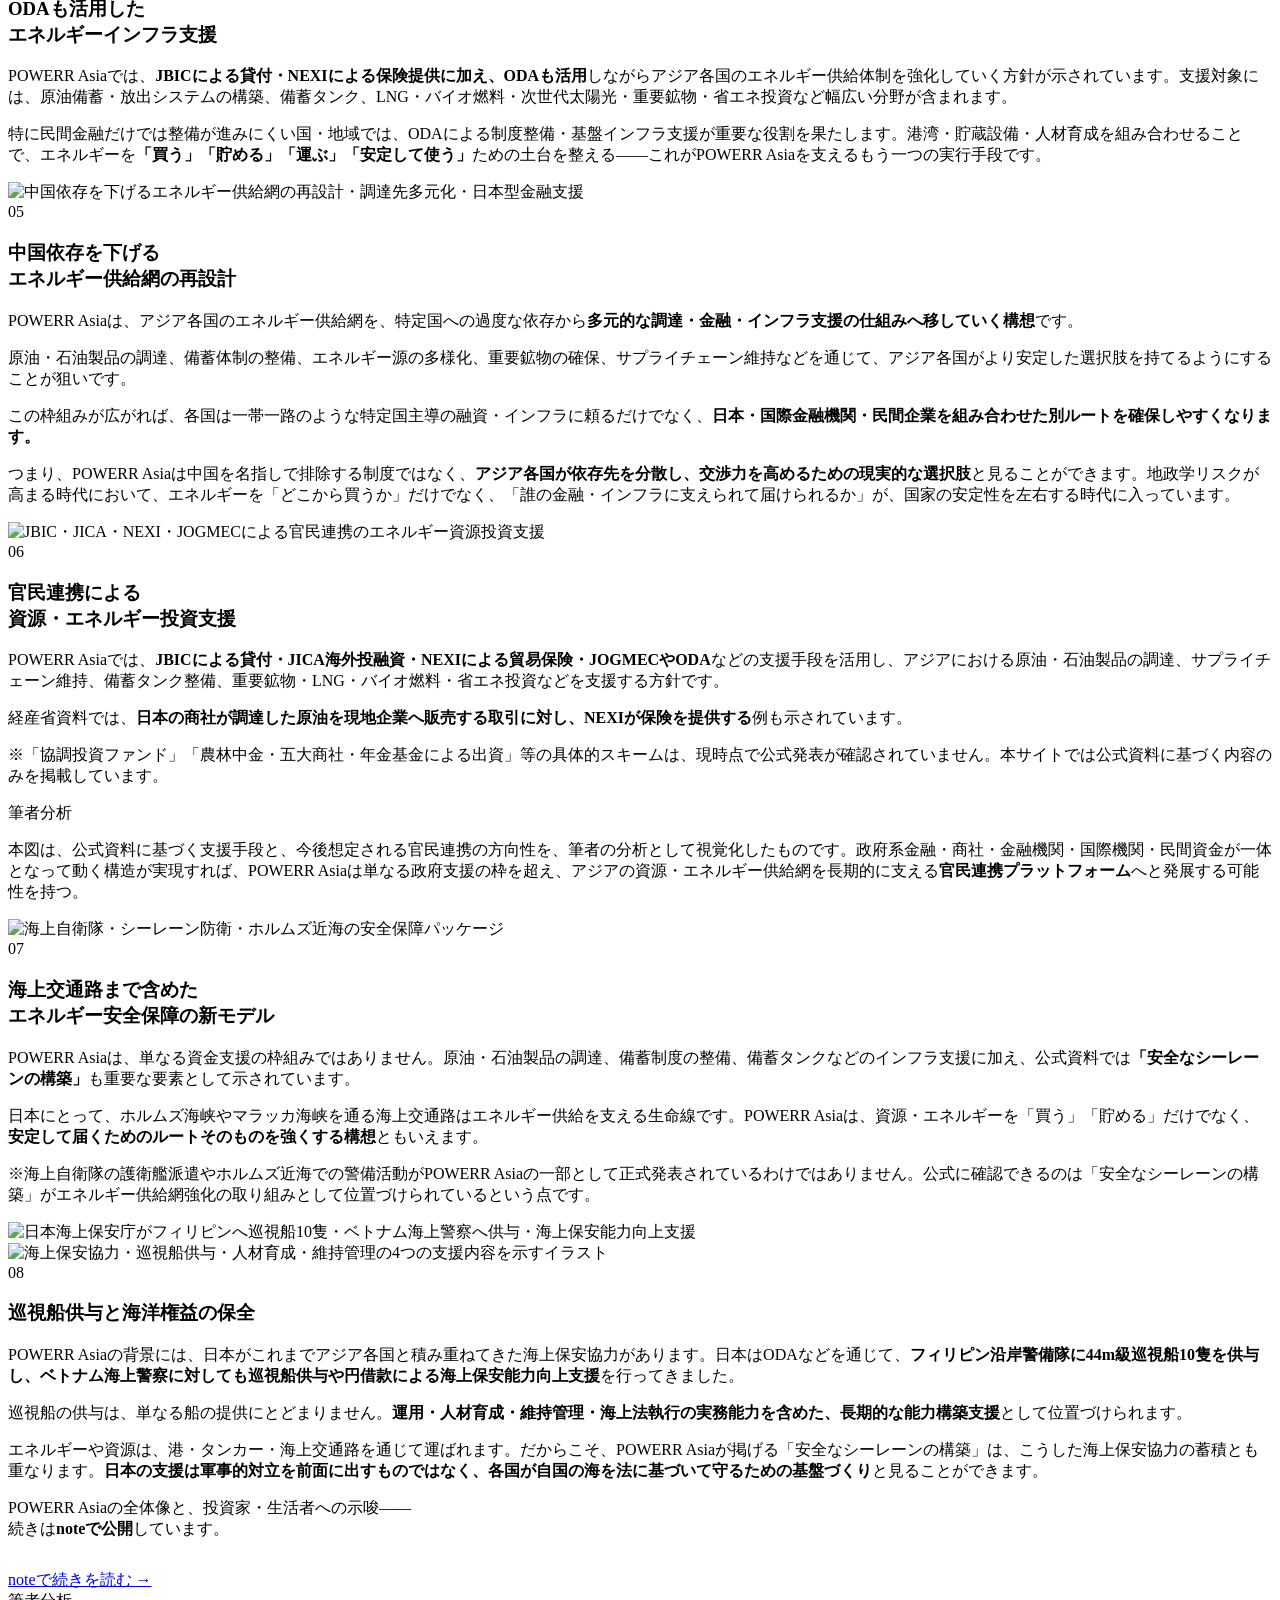
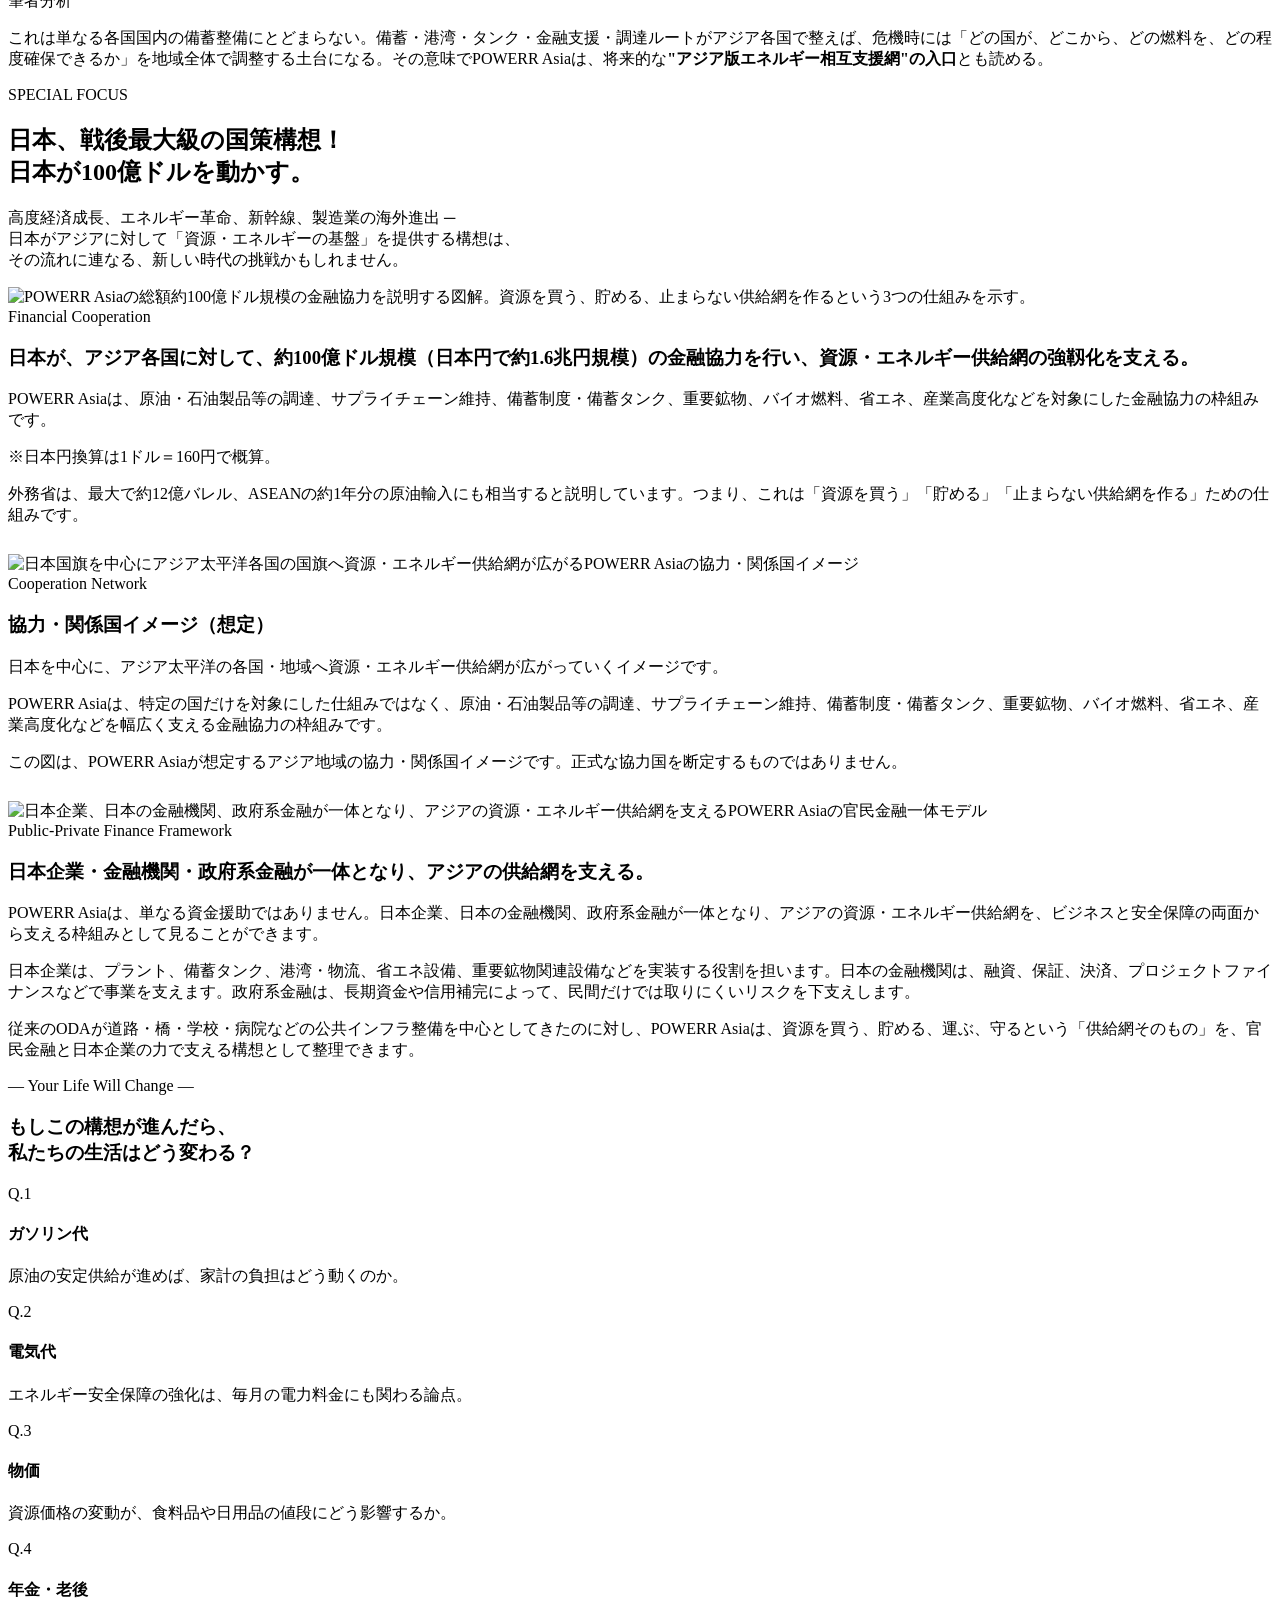
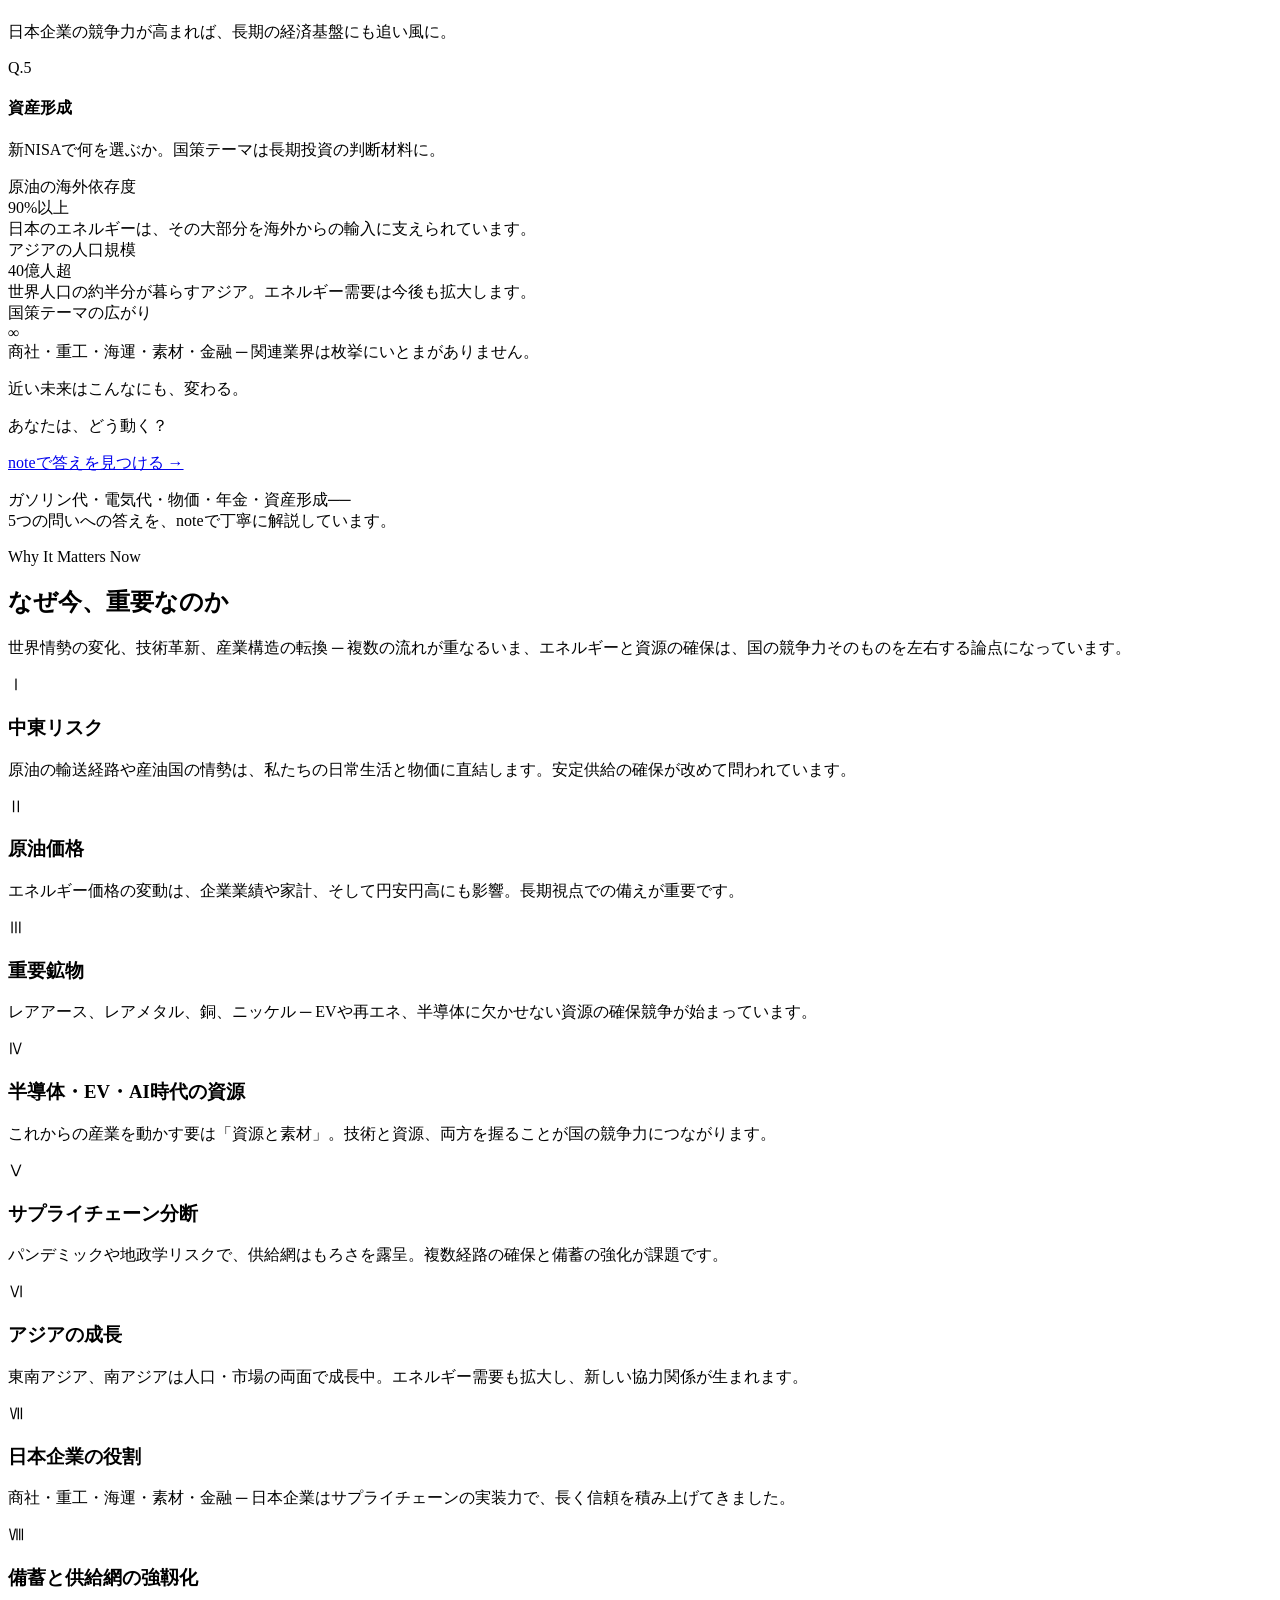
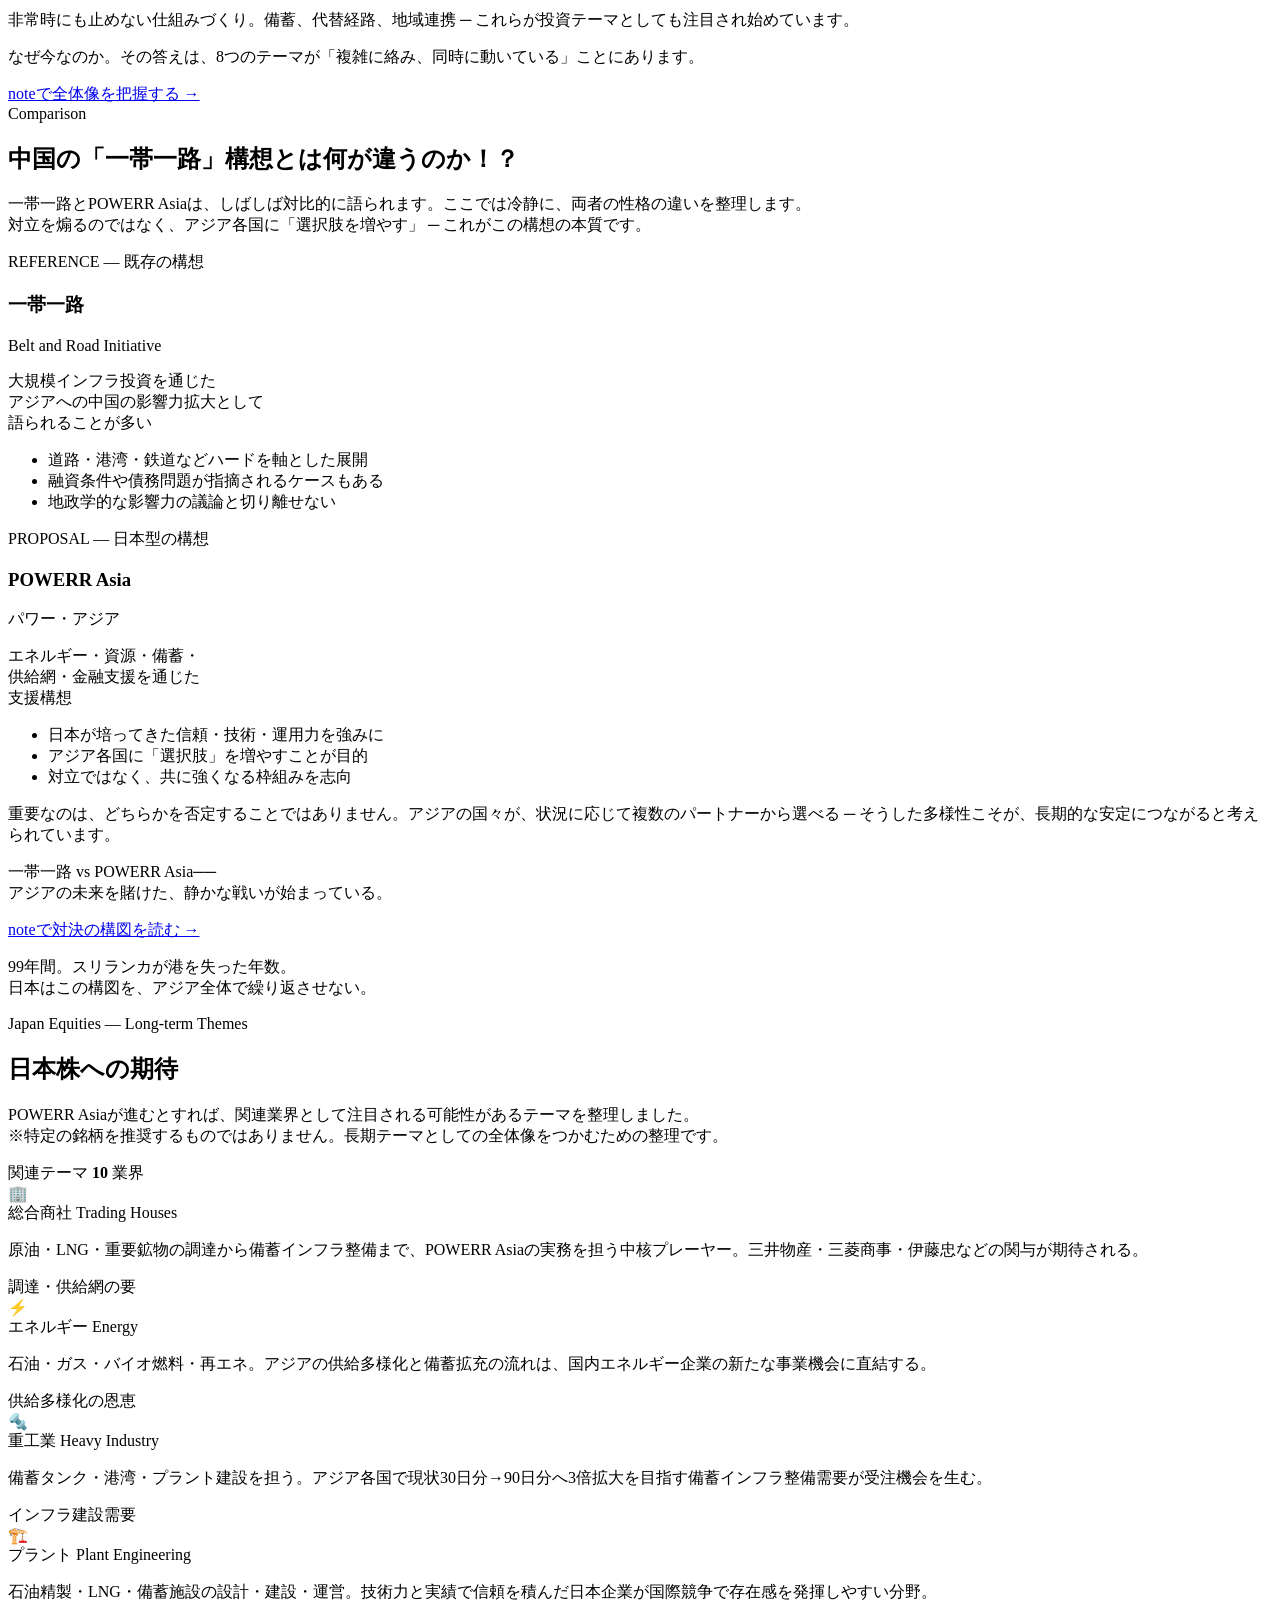
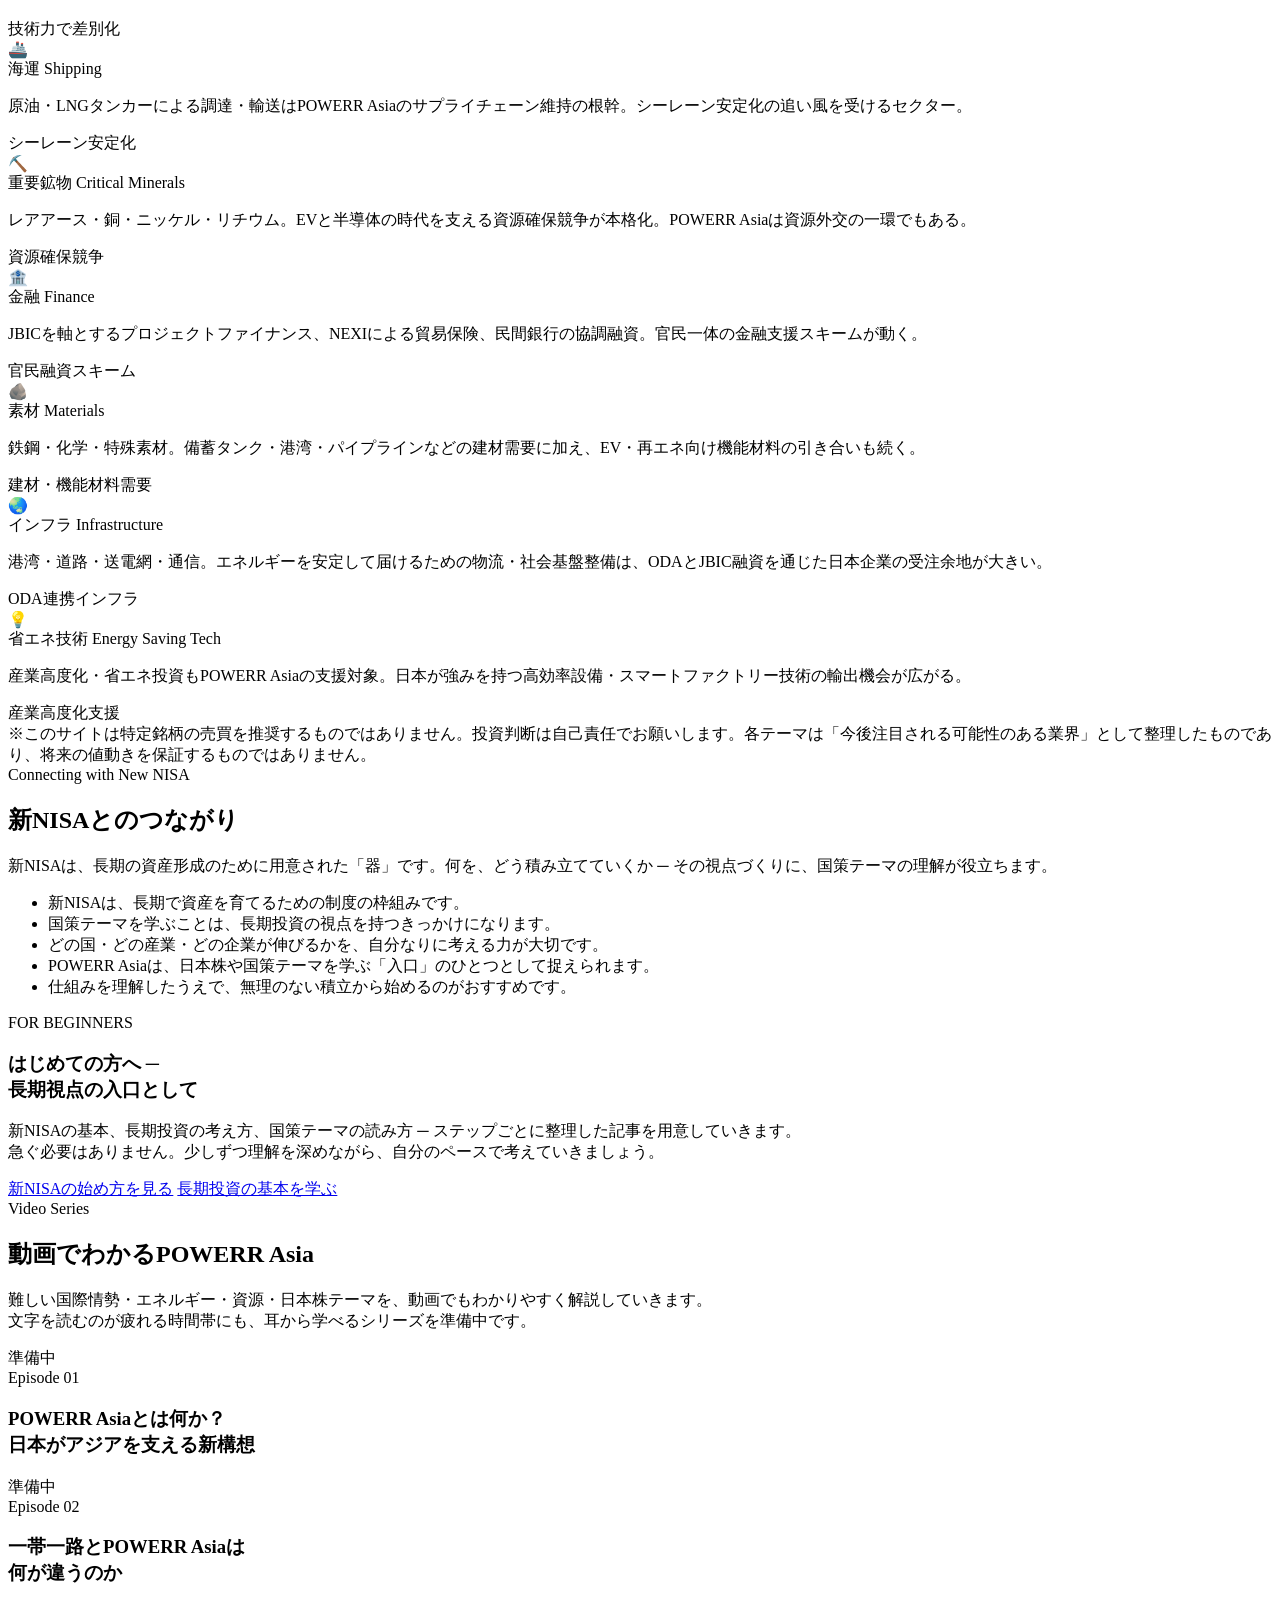
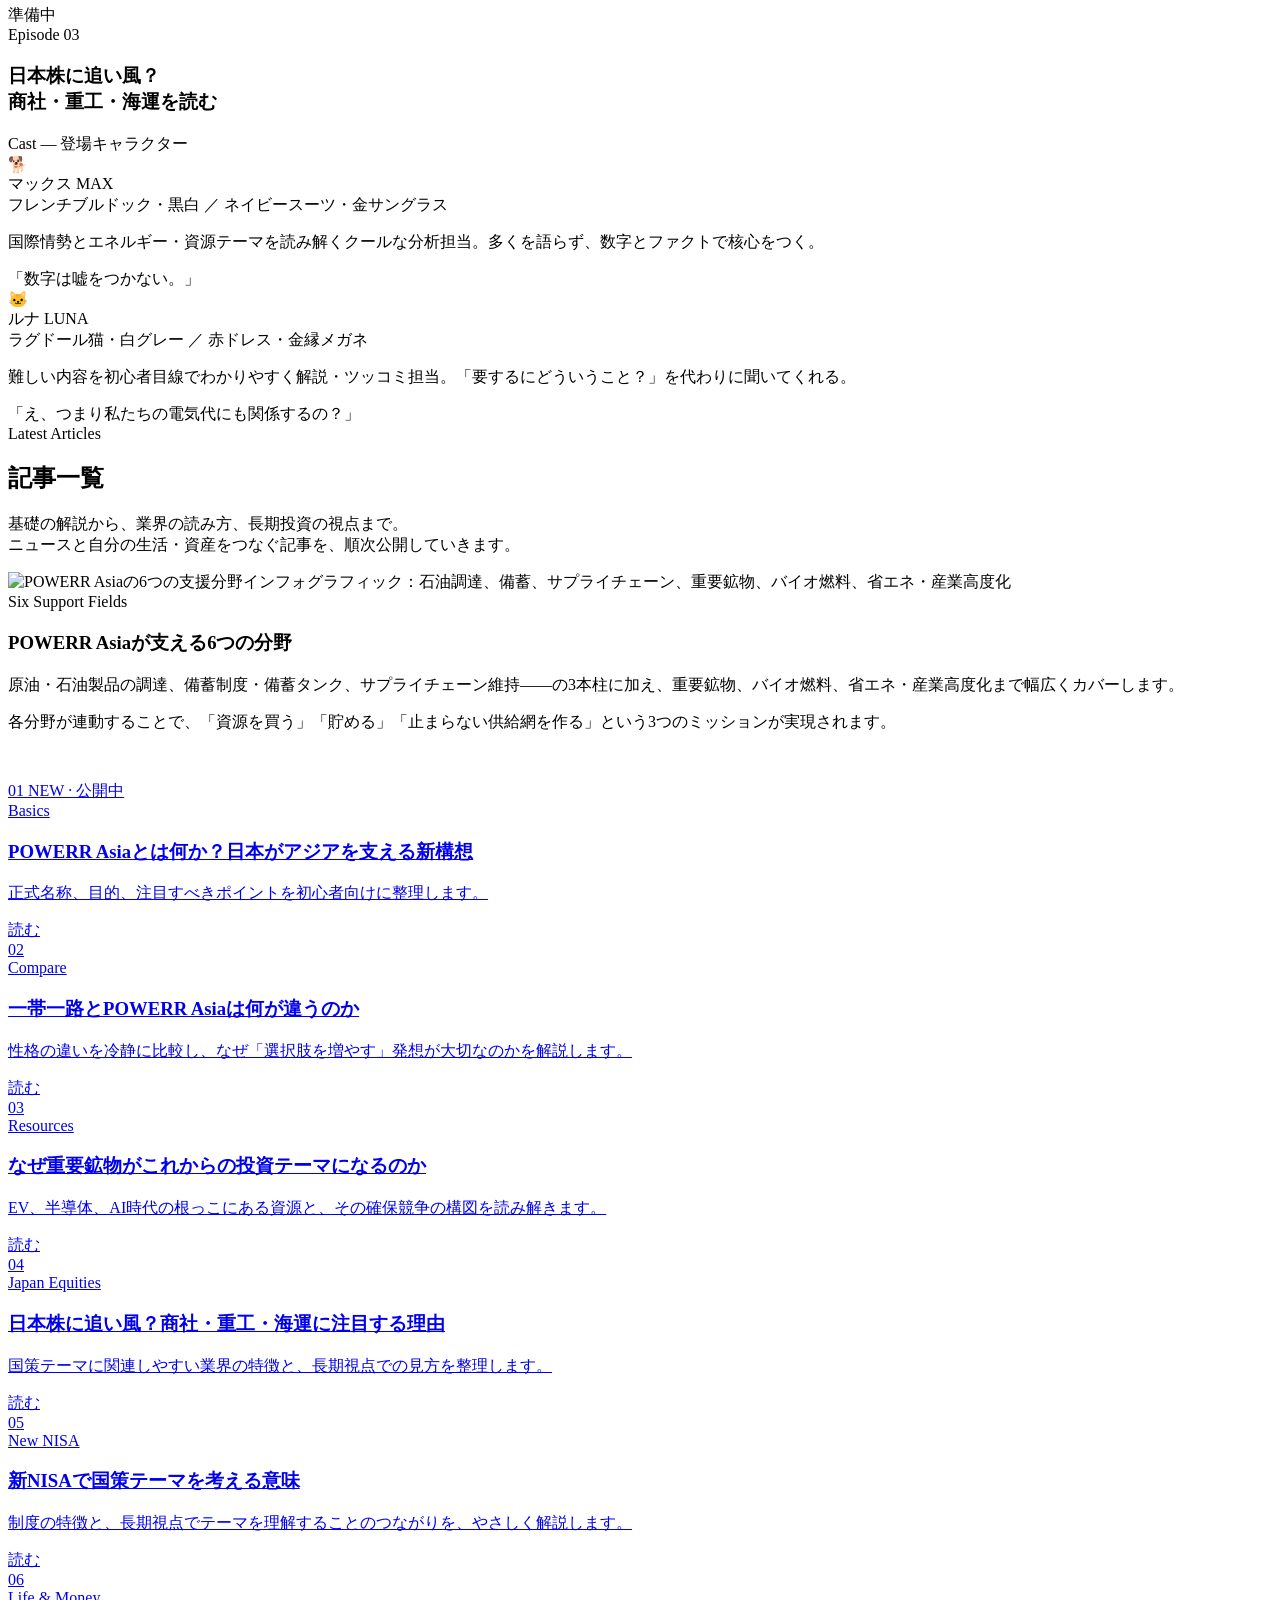
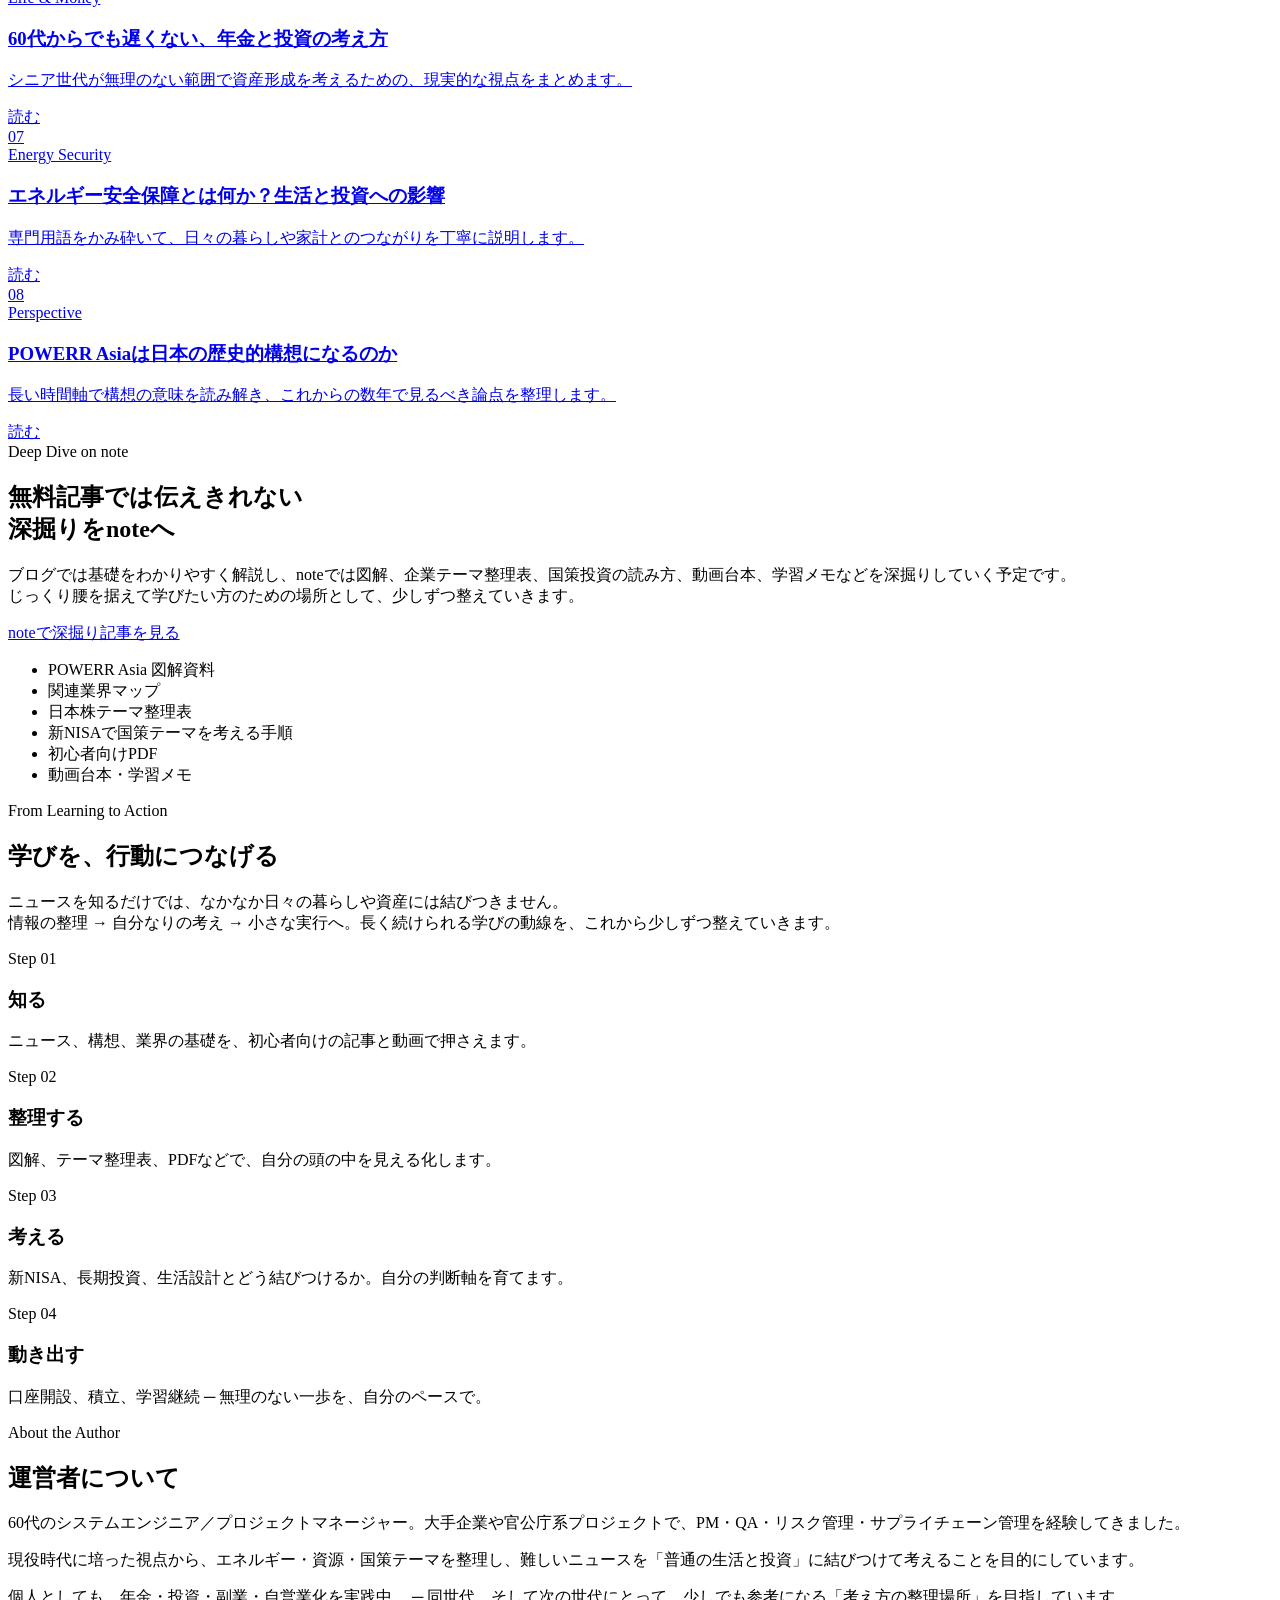
==== commit 0776905a: "変更" ====
--- a/BK/index.html
+++ b/BK/index.html
@@ -48,7 +48,7 @@
       <a href="#nisa">新NISAで考える</a>
       <a href="#articles">記事一覧</a>
       <a href="#youtube">YouTube</a>
-      <!-- AFFILIATE/EXT LINK PLACEHOLDER: noteのプロフィールURLに置き換え -->
+      <!-- ★ NOTE REPLACE: href="#note" → noteプロフィールURL。または上部JSのNOTE_URLを設定してください -->
       <a href="#note" class="cta">noteへ</a>
     </nav>
 
@@ -318,11 +318,13 @@
         出典：<a href="https://x-bomberth.com/20260310aseanoil/" target="_blank" rel="noopener">X-bomber Thailand（2026年3月）</a>
       </p>
 
-      <p style="margin-top:2rem;">
-        <strong>日本が254日分の備蓄を持つのに対し、ベトナムは15日、インドネシアは20日。</strong><br>
-        <strong>供給が2〜3週間止まるだけで燃料が底をつく国がアジアに複数あります。</strong><br>
-        <strong>備蓄タンクを作る資金がない——この現実が、次の問題につながります。</strong>
-      </p>
+      <div class="crisis-summary-card crisis-summary-card--warning">
+        <ul class="cscard-list">
+          <li>日本が<strong>254日分</strong>の備蓄を持つのに対し、ベトナムは<strong>15日</strong>、インドネシアは<strong>20日</strong>。</li>
+          <li>供給が<strong>2〜3週間止まるだけ</strong>で燃料が底をつく国がアジアに複数あります。</li>
+          <li>備蓄タンクを作る資金がない——この現実が、次の問題につながります。</li>
+        </ul>
+      </div>
     </div>
   </div>
 
@@ -374,10 +376,9 @@
           </p>
         </div>
       </div>
-      <p>
-        エネルギーの「入口」となる港や備蓄施設が他国に握られることは、
-        単なる経済問題ではなく、安全保障上の重大リスクです。<strong>アジア各国はこの構造から抜け出す「別の選択肢」を必要としていました。</strong>
-      </p>
+      <div class="crisis-summary-card crisis-summary-card--security">
+        <p class="cscard-text">エネルギーの「入口」となる港や備蓄施設が他国に握られることは、単なる経済問題ではなく、<strong>安全保障上の重大リスク</strong>です。<br>アジア各国はこの構造から抜け出す<strong>「別の選択肢」</strong>を必要としていました。</p>
+      </div>
     </div>
   </div>
 
@@ -386,9 +387,9 @@
   <!-- NOTE誘導ブリッジ（大型） -->
   <div class="crisis-note-bridge">
     <div class="container">
+      <p class="cnb-subtitle">「アジアエネルギー共同体構想」</p>
+      <h3 class="cnb-title">中国が動いた。</h3>
       <p class="cnb-date">2025年11月 ── 一帯一路拡大会議</p>
-      <h3 class="cnb-title">中国が動いた。</h3>
-      <p class="cnb-subtitle">「アジアエネルギー共同体構想」</p>
       <div class="cnb-points">
         <div class="cnb-point">
           <span class="cnb-num">①</span>
@@ -582,8 +583,8 @@
         <p>巡視船の供与は、単なる船の提供にとどまりません。<strong>運用・人材育成・維持管理・海上法執行の実務能力を含めた、長期的な能力構築支援</strong>として位置づけられます。</p>
         <p class="key-card">エネルギーや資源は、港・タンカー・海上交通路を通じて運ばれます。だからこそ、POWERR Asiaが掲げる「安全なシーレーンの構築」は、こうした海上保安協力の蓄積とも重なります。<strong>日本の支援は軍事的対立を前面に出すものではなく、各国が自国の海を法に基づいて守るための基盤づくり</strong>と見ることができます。</p>                <!-- NOTE誘導 -->
         <div class="about-note-cta">
-          <p>POWERR Asiaの全体像と、投資家・生活者への示唆——続きは<strong>noteで公開</strong>しています。</p>
-          <a href="#note" class="cnb-btn" style="margin-top:16px; display:inline-block;">noteで続きを読む →</a>
+          <p>POWERR Asiaの全体像と、投資家・生活者への示唆——<br>続きは<strong>noteで公開</strong>しています。</p>
+          <a href="#note" class="cnb-btn" style="margin-top:14px; display:inline-block;">noteで続きを読む →</a>
         </div>
       </div>
     </div>
@@ -684,30 +685,50 @@
       </div>
 
       <div class="hook-question-grid">
-        <div class="hook-q-card">
-          <span class="hook-q-icon">Q.1</span>
-          <h4>ガソリン代</h4>
-          <p>原油の安定供給が進めば、家計の負担はどう動くのか。</p>
-        </div>
-        <div class="hook-q-card">
-          <span class="hook-q-icon">Q.2</span>
-          <h4>電気代</h4>
-          <p>エネルギー安全保障の強化は、毎月の電力料金にも関わる論点。</p>
-        </div>
-        <div class="hook-q-card">
-          <span class="hook-q-icon">Q.3</span>
-          <h4>物価</h4>
-          <p>資源価格の変動が、食料品や日用品の値段にどう影響するか。</p>
-        </div>
-        <div class="hook-q-card">
-          <span class="hook-q-icon">Q.4</span>
-          <h4>年金・老後</h4>
-          <p>日本企業の競争力が高まれば、長期の経済基盤にも追い風に。</p>
-        </div>
-        <div class="hook-q-card">
-          <span class="hook-q-icon">Q.5</span>
-          <h4>資産形成</h4>
-          <p>新NISAで何を選ぶか。国策テーマは長期投資の判断材料に。</p>
+        <div class="hook-q-card hook-q-card--photo">
+          <div class="hook-q-card-photo-area" style="background-image: url('images/japanese-gas-station-night-high-fuel-prices-car-refueling.jpg');"></div>
+          <div class="hook-q-card-overlay"></div>
+          <div class="hook-q-card-content">
+            <span class="hook-q-icon">Q.1</span>
+            <h4>ガソリン代</h4>
+            <p>原油の安定供給が進めば、家計の負担はどう動くのか。</p>
+          </div>
+        </div>
+        <div class="hook-q-card hook-q-card--photo">
+          <div class="hook-q-card-photo-area" style="background-image: url('images/japanese-home-interior-night-electric-meter-power-outlet.jpg');"></div>
+          <div class="hook-q-card-overlay"></div>
+          <div class="hook-q-card-content">
+            <span class="hook-q-icon">Q.2</span>
+            <h4>電気代</h4>
+            <p>エネルギー安全保障の強化は、毎月の電力料金にも関わる論点。</p>
+          </div>
+        </div>
+        <div class="hook-q-card hook-q-card--photo">
+          <div class="hook-q-card-photo-area" style="background-image: url('images/japanese-supermarket-interior-shopping-basket-price-tags.jpg');"></div>
+          <div class="hook-q-card-overlay"></div>
+          <div class="hook-q-card-content">
+            <span class="hook-q-icon">Q.3</span>
+            <h4>物価</h4>
+            <p>資源価格の変動が、食料品や日用品の値段にどう影響するか。</p>
+          </div>
+        </div>
+        <div class="hook-q-card hook-q-card--photo">
+          <div class="hook-q-card-photo-area" style="background-image: url('images/elderly-japanese-couple-walking-park-golden-hour.jpg');"></div>
+          <div class="hook-q-card-overlay"></div>
+          <div class="hook-q-card-content">
+            <span class="hook-q-icon">Q.4</span>
+            <h4>年金・老後</h4>
+            <p>日本企業の競争力が高まれば、長期の経済基盤にも追い風に。</p>
+          </div>
+        </div>
+        <div class="hook-q-card hook-q-card--photo">
+          <div class="hook-q-card-photo-area" style="background-image: url('images/smartphone-stock-market-app-japanese-yen-investment-planning.jpg');"></div>
+          <div class="hook-q-card-overlay"></div>
+          <div class="hook-q-card-content">
+            <span class="hook-q-icon">Q.5</span>
+            <h4>資産形成</h4>
+            <p>新NISAで何を選ぶか。国策テーマは長期投資の判断材料に。</p>
+          </div>
         </div>
       </div>
     </div>
@@ -718,24 +739,24 @@
     <div class="container">
       <div class="hook-stats-grid">
         <div class="hook-stat">
+          <div class="label">原油の海外依存度</div>
           <span class="num">90<span class="unit">%以上</span></span>
-          <div class="label">原油の海外依存度</div>
           <div class="desc">日本のエネルギーは、その大部分を海外からの輸入に支えられています。</div>
         </div>
         <div class="hook-stat">
+          <div class="label">アジアの人口規模</div>
           <span class="num">40<span class="unit">億人超</span></span>
-          <div class="label">アジアの人口規模</div>
           <div class="desc">世界人口の約半分が暮らすアジア。エネルギー需要は今後も拡大します。</div>
         </div>
         <div class="hook-stat">
+          <div class="label">国策テーマの広がり</div>
           <span class="num">∞</span>
-          <div class="label">国策テーマの広がり</div>
           <div class="desc">商社・重工・海運・素材・金融 ─ 関連業界は枚挙にいとまがありません。</div>
         </div>
       </div>
 
       <div class="hook-cta-block">
-        <p class="hook-cta-heading--main">こんなにも、変わる。</p>
+        <p class="hook-cta-heading--main">近い未来はこんなにも、変わる。</p>
         <p class="hook-cta-heading--sub">あなたは、どう動く？</p>
         <a href="#note" class="btn btn-primary btn-arrow">noteで答えを見つける →</a>
         <p class="hook-cta-note">ガソリン代・電気代・物価・年金・資産形成──<br>5つの問いへの答えを、noteで丁寧に解説しています。</p>
@@ -757,42 +778,42 @@
     </p>
 
     <div class="card-grid">
-      <div class="fact-card">
+      <div class="fact-card fade-in-up">
         <span class="ico">Ⅰ</span>
         <h3>中東リスク</h3>
         <p>原油の輸送経路や産油国の情勢は、私たちの日常生活と物価に直結します。安定供給の確保が改めて問われています。</p>
       </div>
-      <div class="fact-card">
+      <div class="fact-card fade-in-up">
         <span class="ico">Ⅱ</span>
         <h3>原油価格</h3>
         <p>エネルギー価格の変動は、企業業績や家計、そして円安円高にも影響。長期視点での備えが重要です。</p>
       </div>
-      <div class="fact-card">
+      <div class="fact-card fade-in-up">
         <span class="ico">Ⅲ</span>
         <h3>重要鉱物</h3>
         <p>レアアース、レアメタル、銅、ニッケル ─ EVや再エネ、半導体に欠かせない資源の確保競争が始まっています。</p>
       </div>
-      <div class="fact-card">
+      <div class="fact-card fade-in-up">
         <span class="ico">Ⅳ</span>
         <h3>半導体・EV・AI時代の資源</h3>
         <p>これからの産業を動かす要は「資源と素材」。技術と資源、両方を握ることが国の競争力につながります。</p>
       </div>
-      <div class="fact-card">
+      <div class="fact-card fade-in-up">
         <span class="ico">Ⅴ</span>
         <h3>サプライチェーン分断</h3>
         <p>パンデミックや地政学リスクで、供給網はもろさを露呈。複数経路の確保と備蓄の強化が課題です。</p>
       </div>
-      <div class="fact-card">
+      <div class="fact-card fade-in-up">
         <span class="ico">Ⅵ</span>
         <h3>アジアの成長</h3>
         <p>東南アジア、南アジアは人口・市場の両面で成長中。エネルギー需要も拡大し、新しい協力関係が生まれます。</p>
       </div>
-      <div class="fact-card">
+      <div class="fact-card fade-in-up">
         <span class="ico">Ⅶ</span>
         <h3>日本企業の役割</h3>
         <p>商社・重工・海運・素材・金融 ─ 日本企業はサプライチェーンの実装力で、長く信頼を積み上げてきました。</p>
       </div>
-      <div class="fact-card">
+      <div class="fact-card fade-in-up">
         <span class="ico">Ⅷ</span>
         <h3>備蓄と供給網の強靱化</h3>
         <p>非常時にも止めない仕組みづくり。備蓄、代替経路、地域連携 ─ これらが投資テーマとしても注目され始めています。</p>
@@ -813,28 +834,39 @@
 <section class="compare" id="compare">
   <div class="container">
     <span class="section-eyebrow">Comparison</span>
-    <h2 class="section-title">一帯一路と何が違うのか</h2>
+    <h2 class="section-title">中国の「一帯一路」構想とは何が違うのか！？</h2>
     <p class="section-lead">
       一帯一路とPOWERR Asiaは、しばしば対比的に語られます。ここでは冷静に、両者の性格の違いを整理します。<br>
       対立を煽るのではなく、アジア各国に「選択肢を増やす」 ─ これがこの構想の本質です。
     </p>
 
-    <div class="compare-table">
-      <div class="compare-card">
-        <div class="label">REFERENCE — 既存の構想</div>
-        <h3>一帯一路（参考）</h3>
-        <ul>
-          <li>大規模インフラ投資を通じた影響力拡大として語られることが多い</li>
+    <!-- 1枚背景VSレイアウト -->
+    <div class="compare-vs-single" style="background-image: url('images/china-vs-japan-port-infrastructure-comparison-small-vs.jpg');">
+      <!-- 左半分オーバーレイ -->
+      <div class="compare-vs-single-overlay compare-vs-single-overlay--left"></div>
+      <!-- 右半分オーバーレイ -->
+      <div class="compare-vs-single-overlay compare-vs-single-overlay--right"></div>
+
+      <!-- 左：中国・一帯一路 -->
+      <div class="compare-vs-panel compare-vs-panel--china">
+        <div class="compare-vs-label">REFERENCE — 既存の構想</div>
+        <h3 class="compare-vs-title">一帯一路</h3>
+        <p class="compare-vs-sub">Belt and Road Initiative</p>
+        <p class="compare-vs-tagline">大規模インフラ投資を通じた<br>アジアへの中国の影響力拡大として<br>語られることが多い</p>
+        <ul class="compare-vs-list">
           <li>道路・港湾・鉄道などハードを軸とした展開</li>
           <li>融資条件や債務問題が指摘されるケースもある</li>
           <li>地政学的な影響力の議論と切り離せない</li>
         </ul>
       </div>
-      <div class="compare-card highlight">
-        <div class="label">PROPOSAL — 日本型の構想</div>
-        <h3>POWERR Asia（パワー・アジア）</h3>
-        <ul>
-          <li>エネルギー・資源・備蓄・供給網・金融支援を通じた支援構想として見ることができる</li>
+
+      <!-- 右：日本・POWERR Asia -->
+      <div class="compare-vs-panel compare-vs-panel--japan">
+        <div class="compare-vs-label">PROPOSAL — 日本型の構想</div>
+        <h3 class="compare-vs-title">POWERR Asia</h3>
+        <p class="compare-vs-sub">パワー・アジア</p>
+        <p class="compare-vs-tagline">エネルギー・資源・備蓄・<br>供給網・金融支援を通じた<br>支援構想</p>
+        <ul class="compare-vs-list">
           <li>日本が培ってきた信頼・技術・運用力を強みに</li>
           <li>アジア各国に「選択肢」を増やすことが目的</li>
           <li>対立ではなく、共に強くなる枠組みを志向</li>
@@ -875,7 +907,7 @@
 
     <div class="stocks-card-grid">
 
-      <div class="stocks-card">
+      <div class="stocks-card fade-in-up">
         <div class="stocks-card-icon">🏢</div>
         <div class="stocks-card-inner">
           <div class="stocks-card-head">
@@ -887,7 +919,7 @@
         </div>
       </div>
 
-      <div class="stocks-card">
+      <div class="stocks-card fade-in-up">
         <div class="stocks-card-icon">⚡</div>
         <div class="stocks-card-inner">
           <div class="stocks-card-head">
@@ -899,7 +931,7 @@
         </div>
       </div>
 
-      <div class="stocks-card">
+      <div class="stocks-card fade-in-up">
         <div class="stocks-card-icon">🔩</div>
         <div class="stocks-card-inner">
           <div class="stocks-card-head">
@@ -911,7 +943,7 @@
         </div>
       </div>
 
-      <div class="stocks-card">
+      <div class="stocks-card fade-in-up">
         <div class="stocks-card-icon">🏗️</div>
         <div class="stocks-card-inner">
           <div class="stocks-card-head">
@@ -923,7 +955,7 @@
         </div>
       </div>
 
-      <div class="stocks-card">
+      <div class="stocks-card fade-in-up">
         <div class="stocks-card-icon">🚢</div>
         <div class="stocks-card-inner">
           <div class="stocks-card-head">
@@ -935,7 +967,7 @@
         </div>
       </div>
 
-      <div class="stocks-card">
+      <div class="stocks-card fade-in-up">
         <div class="stocks-card-icon">⛏️</div>
         <div class="stocks-card-inner">
           <div class="stocks-card-head">
@@ -947,7 +979,7 @@
         </div>
       </div>
 
-      <div class="stocks-card">
+      <div class="stocks-card fade-in-up">
         <div class="stocks-card-icon">🏦</div>
         <div class="stocks-card-inner">
           <div class="stocks-card-head">
@@ -959,7 +991,7 @@
         </div>
       </div>
 
-      <div class="stocks-card">
+      <div class="stocks-card fade-in-up">
         <div class="stocks-card-icon">🪨</div>
         <div class="stocks-card-inner">
           <div class="stocks-card-head">
@@ -971,7 +1003,7 @@
         </div>
       </div>
 
-      <div class="stocks-card">
+      <div class="stocks-card fade-in-up">
         <div class="stocks-card-icon">🌏</div>
         <div class="stocks-card-inner">
           <div class="stocks-card-head">
@@ -983,7 +1015,7 @@
         </div>
       </div>
 
-      <div class="stocks-card">
+      <div class="stocks-card fade-in-up">
         <div class="stocks-card-icon">💡</div>
         <div class="stocks-card-inner">
           <div class="stocks-card-head">
@@ -1085,6 +1117,29 @@
         <div class="video-info">
           <div class="ep">Episode 03</div>
           <h3>日本株に追い風？<br>商社・重工・海運を読む</h3>
+        </div>
+      </div>
+    </div>
+
+    <!-- キャラクター紹介 -->
+    <div class="char-panel">
+      <span class="char-label">Cast — 登場キャラクター</span>
+      <div class="char-card fade-in-up">
+        <div class="char-avatar">🐕</div>
+        <div class="char-inner">
+          <div class="char-name">マックス <span>MAX</span></div>
+          <div class="char-detail">フレンチブルドック・黒白 ／ ネイビースーツ・金サングラス</div>
+          <p class="char-role">国際情勢とエネルギー・資源テーマを読み解くクールな分析担当。多くを語らず、数字とファクトで核心をつく。</p>
+          <span class="char-quote">「数字は嘘をつかない。」</span>
+        </div>
+      </div>
+      <div class="char-card fade-in-up">
+        <div class="char-avatar">🐱</div>
+        <div class="char-inner">
+          <div class="char-name">ルナ <span>LUNA</span></div>
+          <div class="char-detail">ラグドール猫・白グレー ／ 赤ドレス・金縁メガネ</div>
+          <p class="char-role">難しい内容を初心者目線でわかりやすく解説・ツッコミ担当。「要するにどういうこと？」を代わりに聞いてくれる。</p>
+          <span class="char-quote">「え、つまり私たちの電気代にも関係するの？」</span>
         </div>
       </div>
     </div>
@@ -1126,8 +1181,12 @@
 
     <div class="article-grid">
       <!-- ARTICLE LINK PLACEHOLDER 1: ブログ記事URLへ差し替え -->
-      <a href="#" class="article-card">
-        <div class="article-cover c1"><span class="article-num">01</span></div>
+      <!-- ★ NOTE REPLACE: href="#" → note記事01のURL（5/02公開）に差し替え -->
+      <a href="#" class="article-card article-card--new">
+        <div class="article-cover c1">
+          <span class="article-num">01</span>
+          <span class="article-badge-new">NEW · 公開中</span>
+        </div>
         <div class="article-body">
           <span class="article-cat">Basics</span>
           <h3>POWERR Asiaとは何か？日本がアジアを支える新構想</h3>
@@ -1137,7 +1196,7 @@
       </a>
 
       <!-- ARTICLE LINK PLACEHOLDER 2 -->
-      <a href="#" class="article-card">
+      <a href="#" class="article-card fade-in-up">
         <div class="article-cover c2"><span class="article-num">02</span></div>
         <div class="article-body">
           <span class="article-cat">Compare</span>
@@ -1148,7 +1207,7 @@
       </a>
 
       <!-- ARTICLE LINK PLACEHOLDER 3 -->
-      <a href="#" class="article-card">
+      <a href="#" class="article-card fade-in-up">
         <div class="article-cover c3"><span class="article-num">03</span></div>
         <div class="article-body">
           <span class="article-cat">Resources</span>
@@ -1159,7 +1218,7 @@
       </a>
 
       <!-- ARTICLE LINK PLACEHOLDER 4 -->
-      <a href="#" class="article-card">
+      <a href="#" class="article-card fade-in-up">
         <div class="article-cover c4"><span class="article-num">04</span></div>
         <div class="article-body">
           <span class="article-cat">Japan Equities</span>
@@ -1170,7 +1229,7 @@
       </a>
 
       <!-- ARTICLE LINK PLACEHOLDER 5 -->
-      <a href="#" class="article-card">
+      <a href="#" class="article-card fade-in-up">
         <div class="article-cover c5"><span class="article-num">05</span></div>
         <div class="article-body">
           <span class="article-cat">New NISA</span>
@@ -1181,7 +1240,7 @@
       </a>
 
       <!-- ARTICLE LINK PLACEHOLDER 6 -->
-      <a href="#" class="article-card">
+      <a href="#" class="article-card fade-in-up">
         <div class="article-cover c6"><span class="article-num">06</span></div>
         <div class="article-body">
           <span class="article-cat">Life & Money</span>
@@ -1192,7 +1251,7 @@
       </a>
 
       <!-- ARTICLE LINK PLACEHOLDER 7 -->
-      <a href="#" class="article-card">
+      <a href="#" class="article-card fade-in-up">
         <div class="article-cover c7"><span class="article-num">07</span></div>
         <div class="article-body">
           <span class="article-cat">Energy Security</span>
@@ -1203,7 +1262,7 @@
       </a>
 
       <!-- ARTICLE LINK PLACEHOLDER 8 -->
-      <a href="#" class="article-card">
+      <a href="#" class="article-card fade-in-up">
         <div class="article-cover c8"><span class="article-num">08</span></div>
         <div class="article-body">
           <span class="article-cat">Perspective</span>
@@ -1230,7 +1289,7 @@
           じっくり腰を据えて学びたい方のための場所として、少しずつ整えていきます。
         </p>
         <div class="note-cta">
-          <!-- NOTE LINK PLACEHOLDER: noteのプロフィールURLへ差し替え -->
+          <!-- ★ NOTE REPLACE: href="#" → noteプロフィールURL。またはJSのNOTE_URLを設定 -->
           <a href="#" class="btn btn-primary btn-arrow">noteで深掘り記事を見る</a>
         </div>
       </div>
@@ -1383,6 +1442,25 @@
 </footer>
 
 <script>
+  /* ============================================
+     NOTE 実URL管理（一元置き換え用）
+     以下の NOTE_URL 変数を実際のnoteプロフィールURLに書き換えると
+     サイト内すべてのnoteリンクが一括更新されます。
+     例: const NOTE_URL = "https://note.com/powerr_asia";
+     ============================================ */
+  const NOTE_URL = null; // ← ここにnoteのURLを入力してください（例: "https://note.com/xxx"）
+
+  if (NOTE_URL) {
+    document.querySelectorAll('a[href="#note"], a[href="#"]').forEach(a => {
+      const text = a.textContent || '';
+      if (text.includes('note') || text.includes('Note') || a.classList.contains('cnb-btn')) {
+        a.href = NOTE_URL;
+        a.target = '_blank';
+        a.rel = 'noopener noreferrer';
+      }
+    });
+  }
+
   // モバイルナビゲーションの開閉
   const toggle = document.getElementById('menuToggle');
   const nav = document.getElementById('mainNav');
@@ -1404,6 +1482,20 @@
   const m = String(today.getMonth() + 1).padStart(2, '0');
   const d = String(today.getDate()).padStart(2, '0');
   document.getElementById('today').textContent = `Updated · ${y}.${m}.${d}`;
+
+  // スクロール入場アニメーション
+  const observer = new IntersectionObserver((entries) => {
+    entries.forEach((entry, i) => {
+      if (entry.isIntersecting) {
+        setTimeout(() => {
+          entry.target.classList.add('is-visible');
+        }, i * 80);
+        observer.unobserve(entry.target);
+      }
+    });
+  }, { threshold: 0.12 });
+
+  document.querySelectorAll('.fade-in-up').forEach(el => observer.observe(el));
 </script>
 
 </body>
